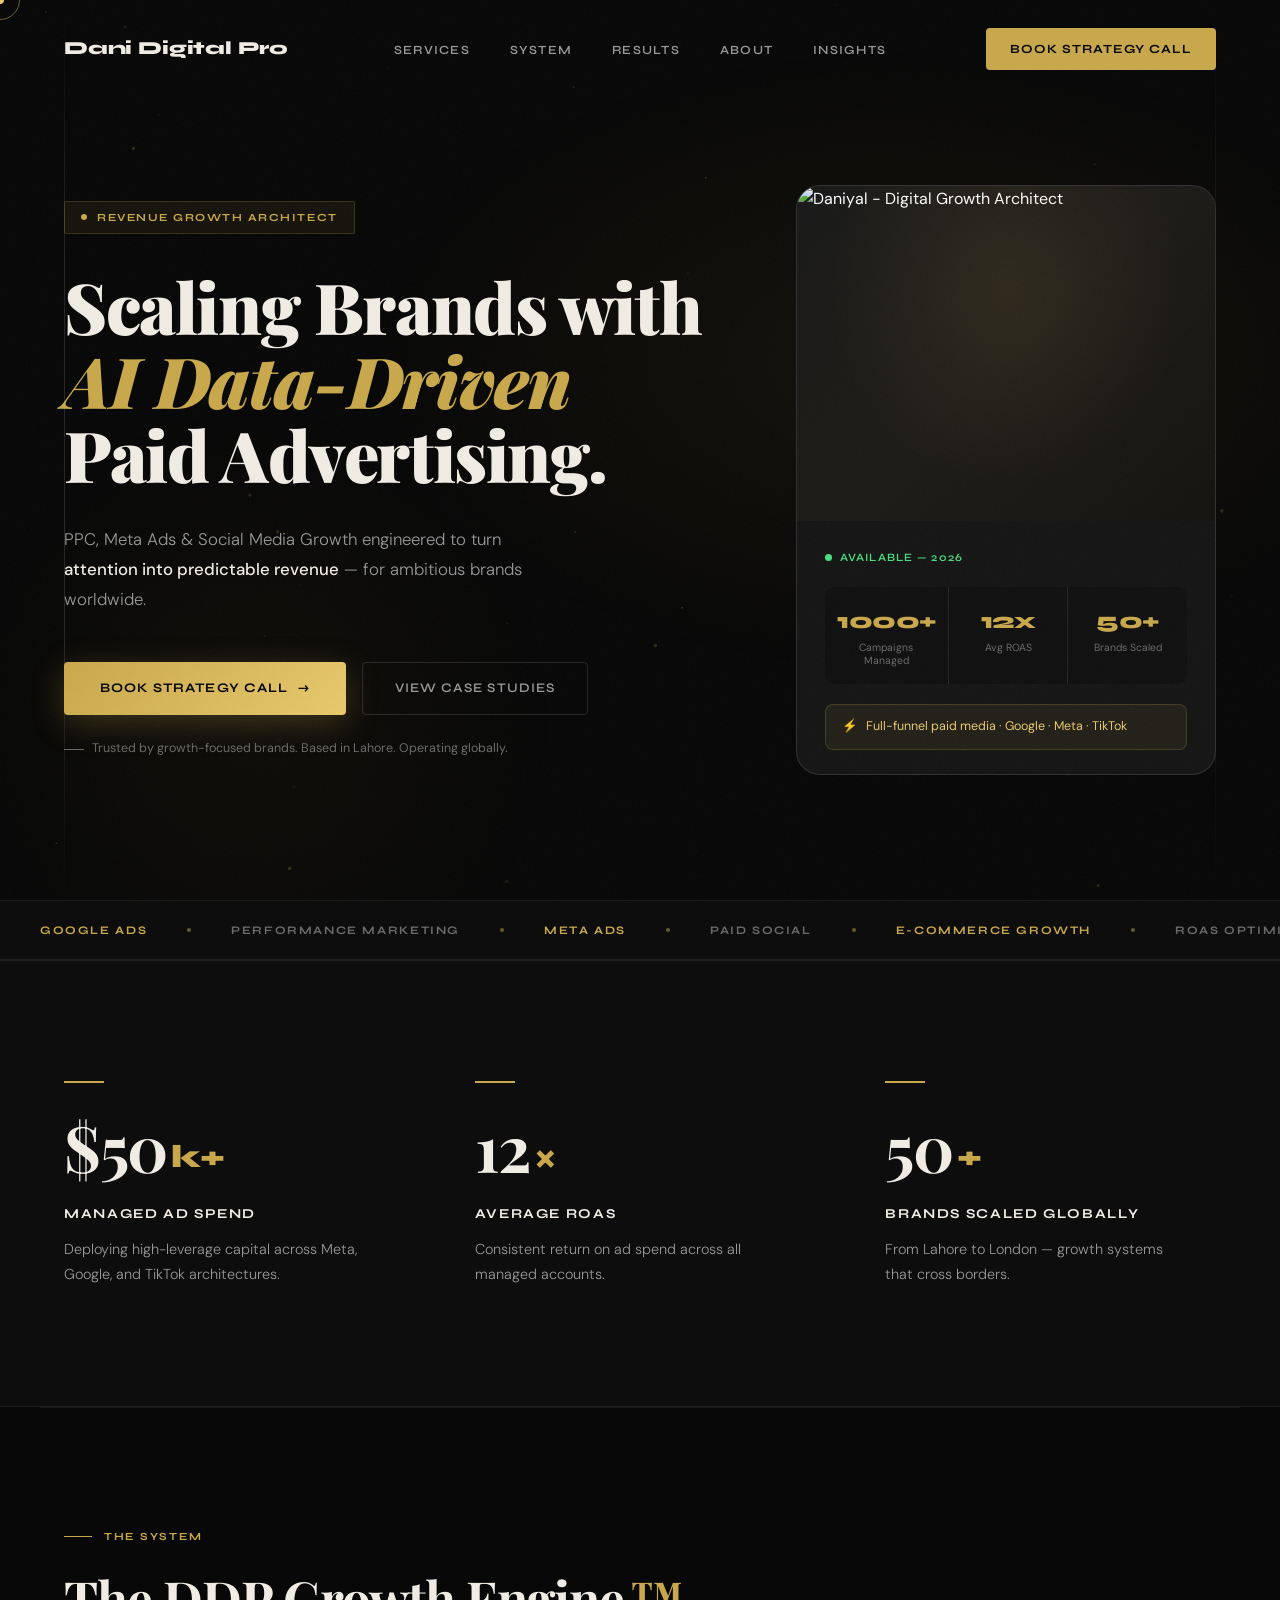
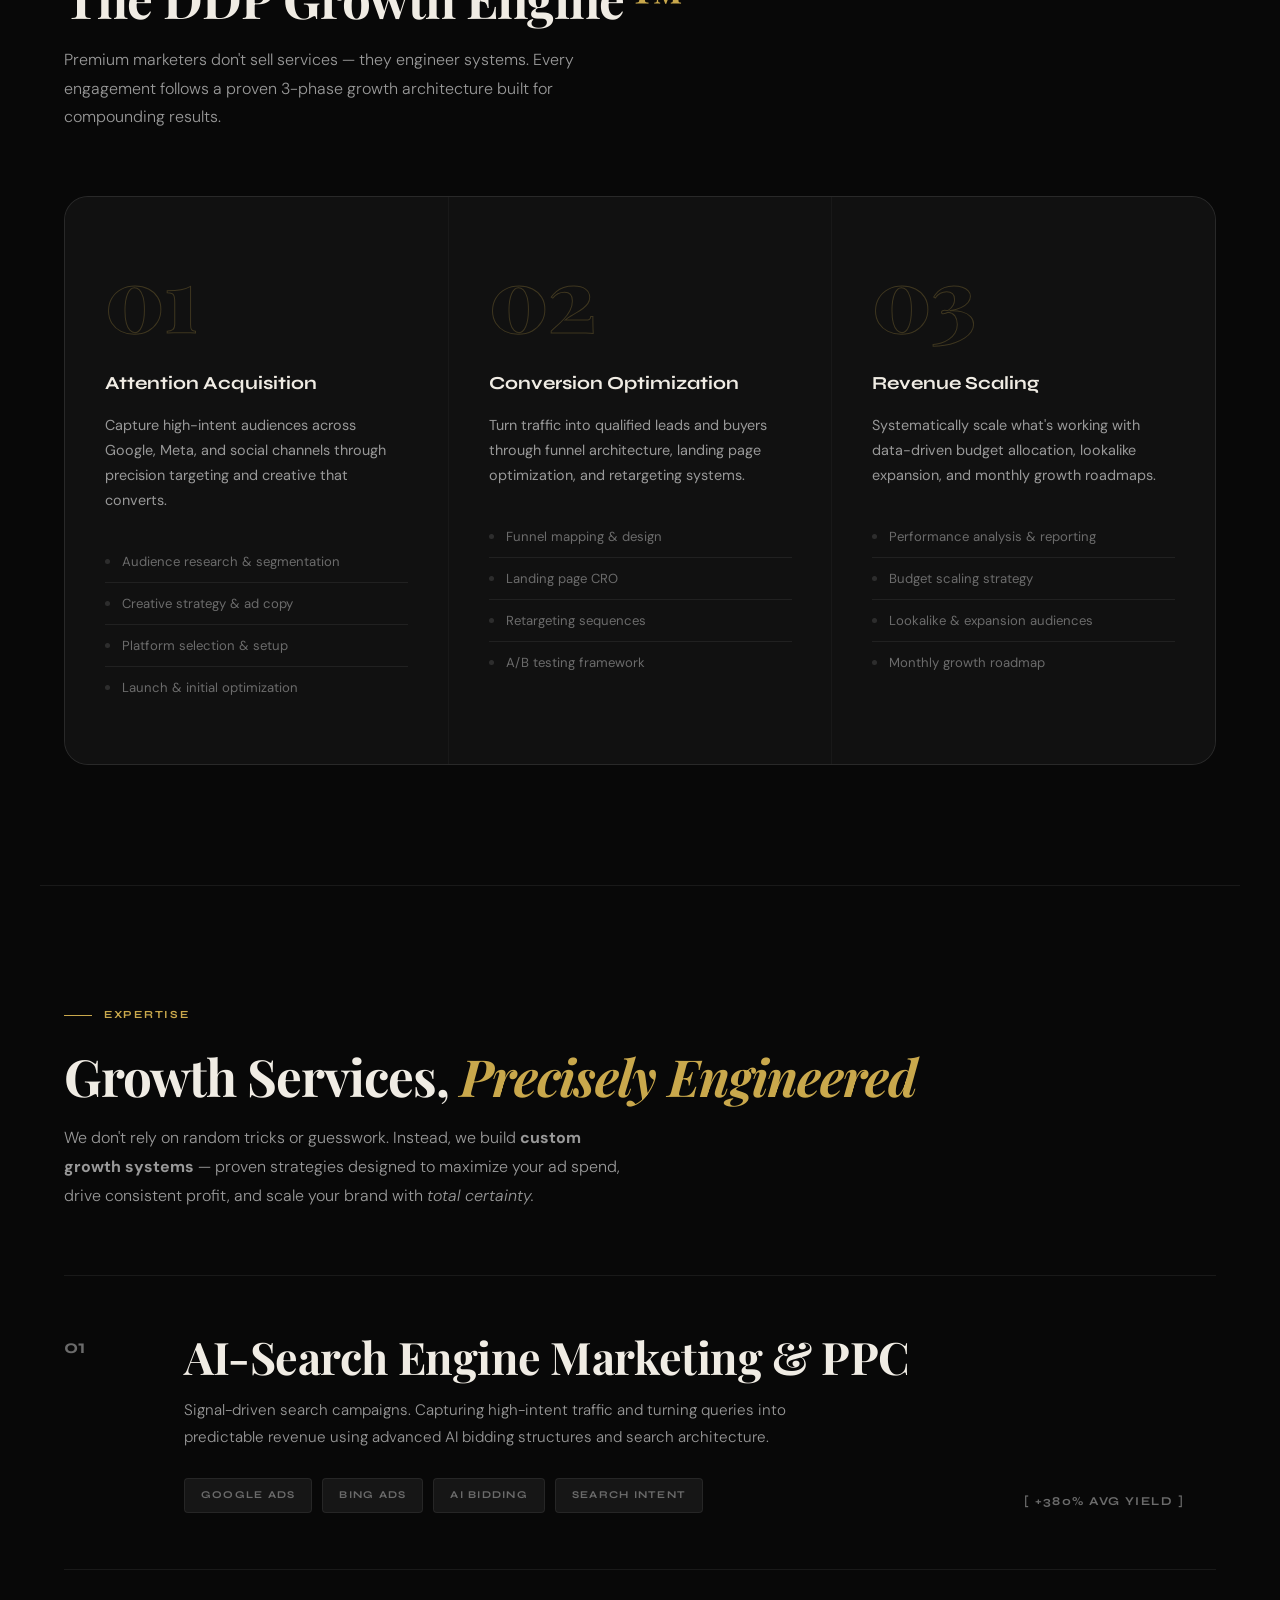
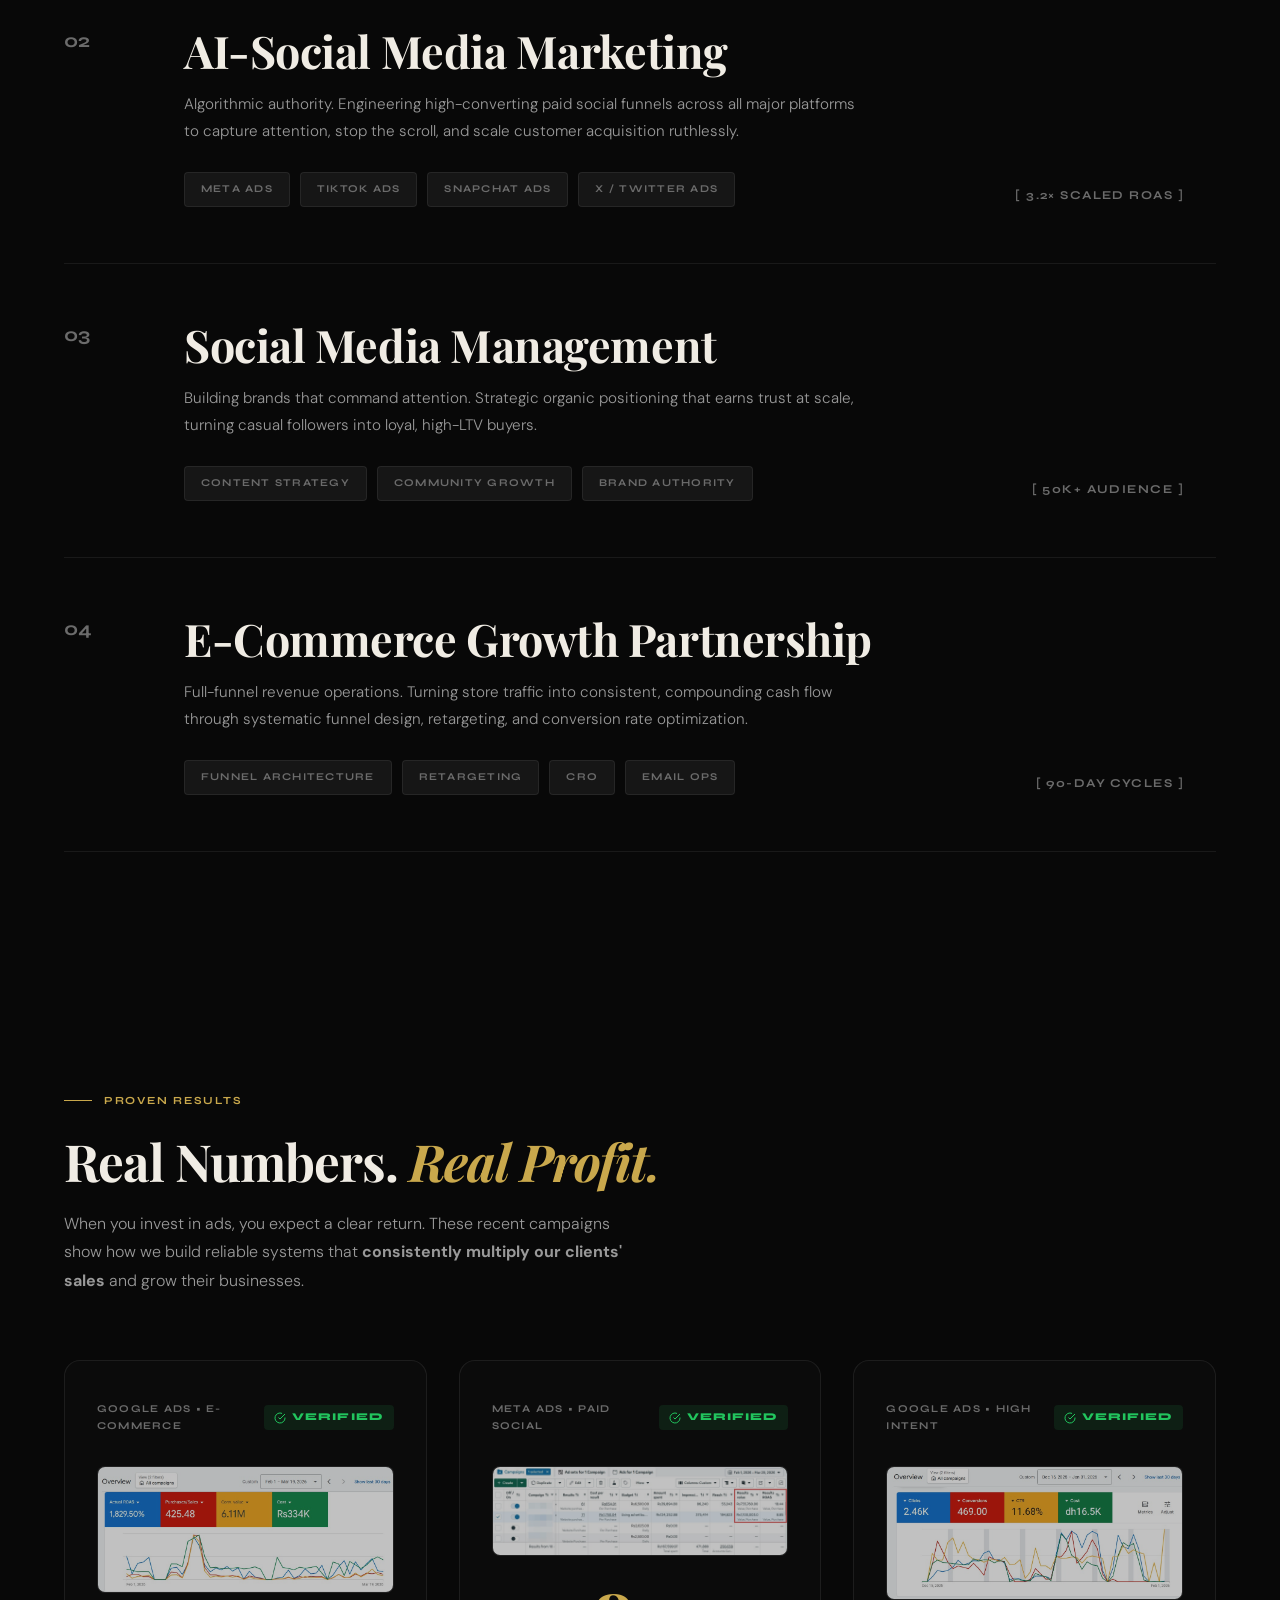
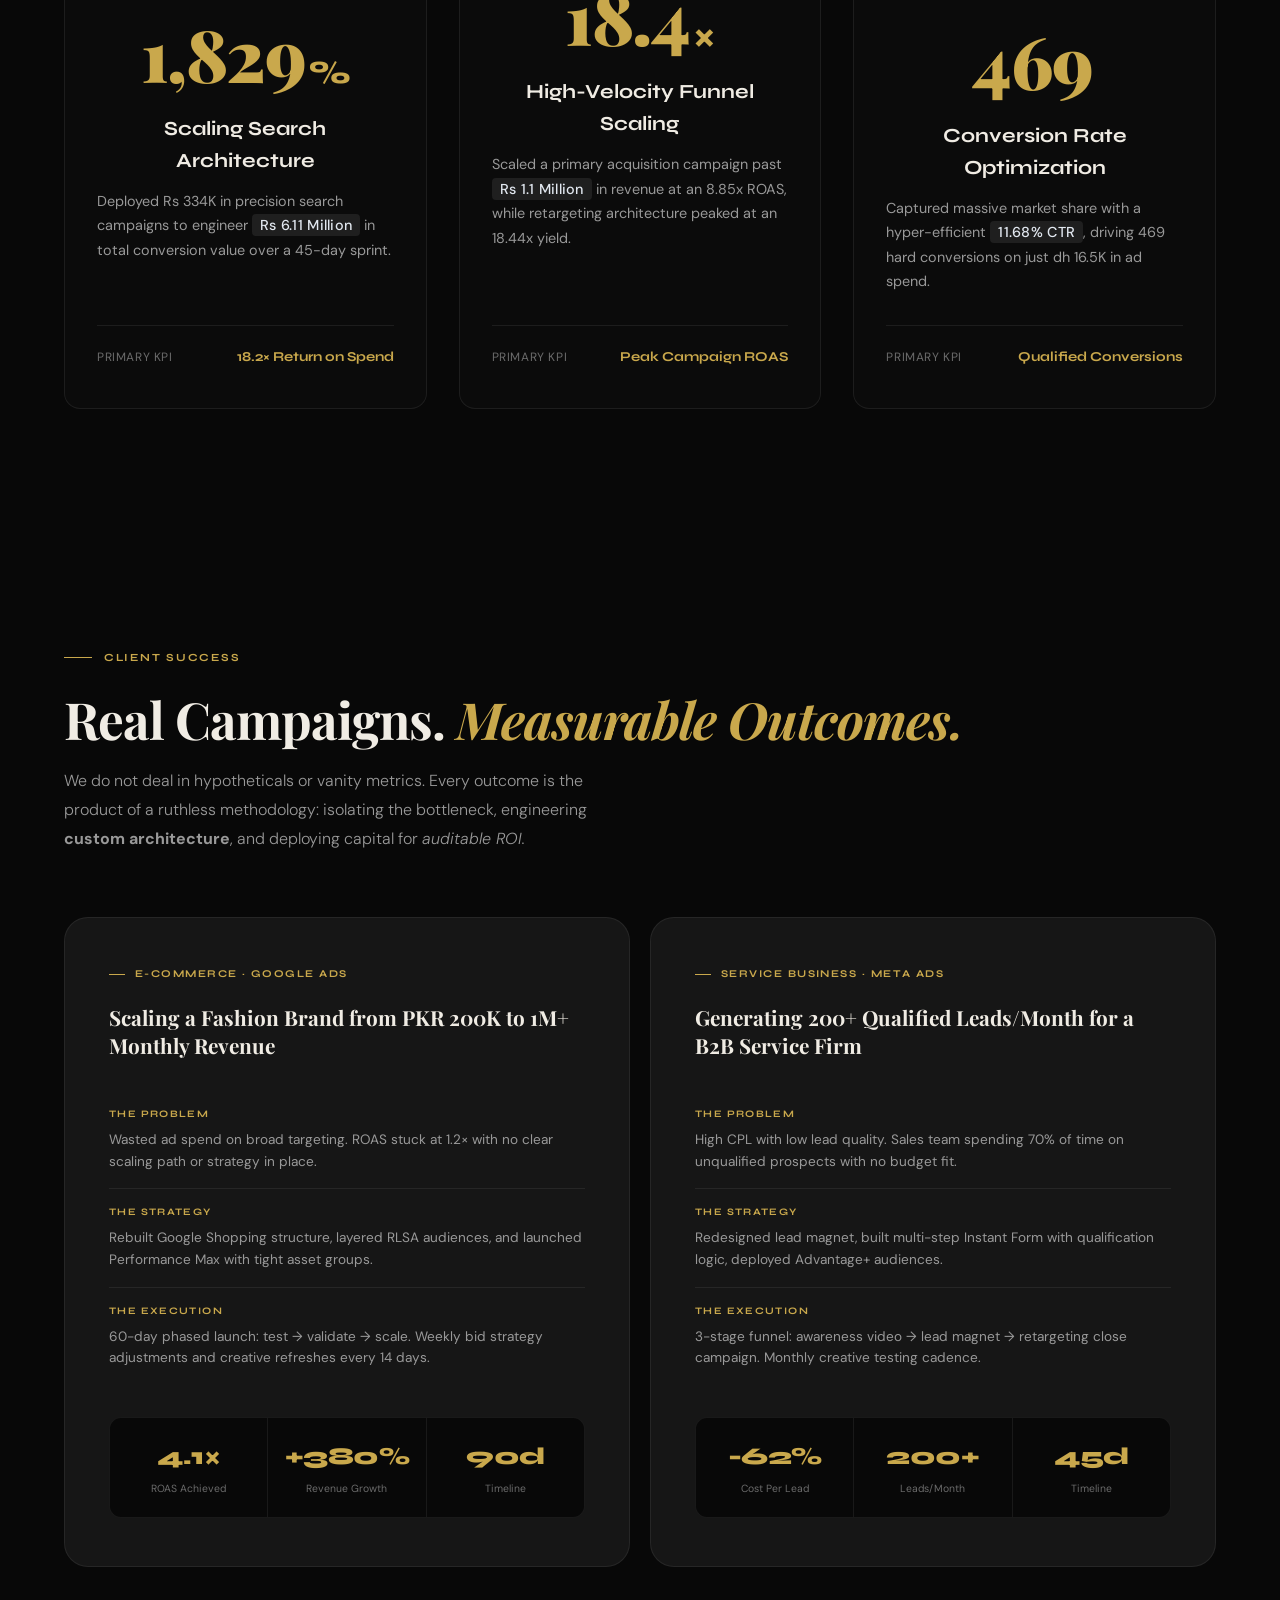
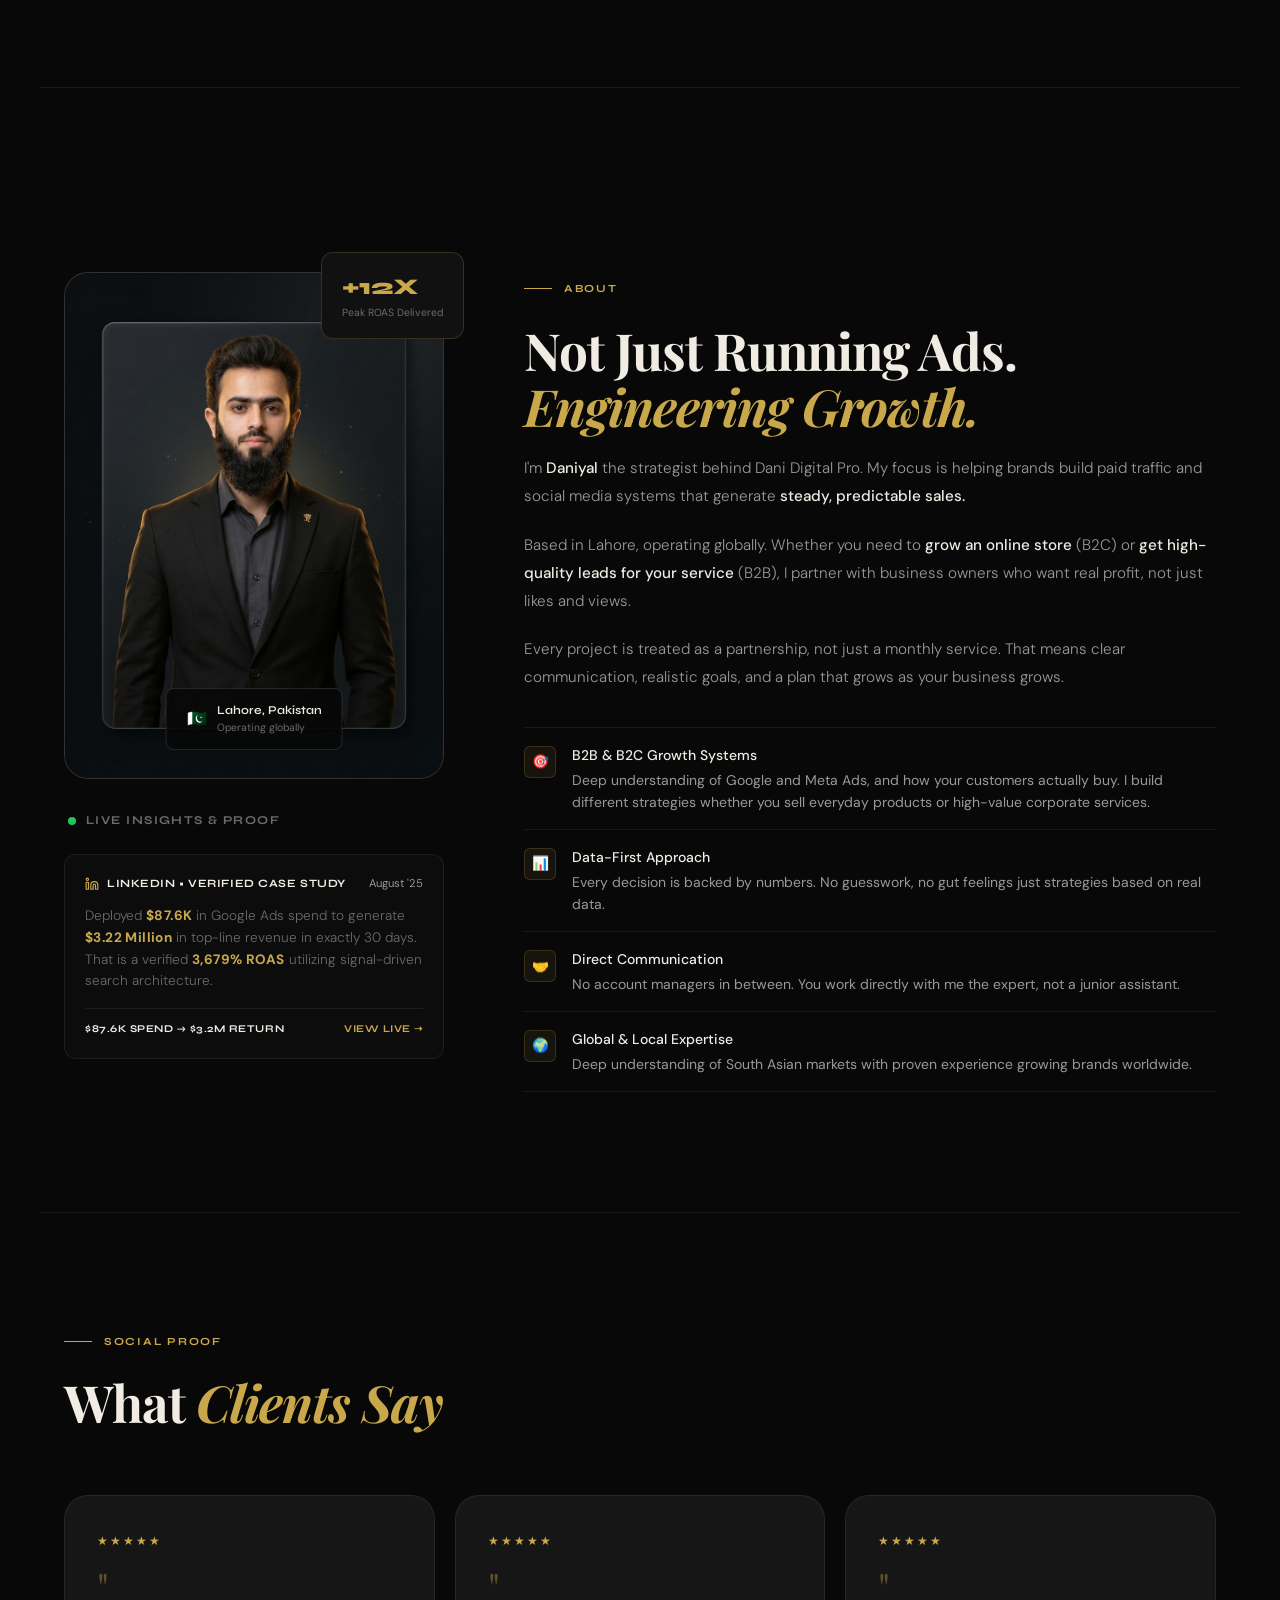
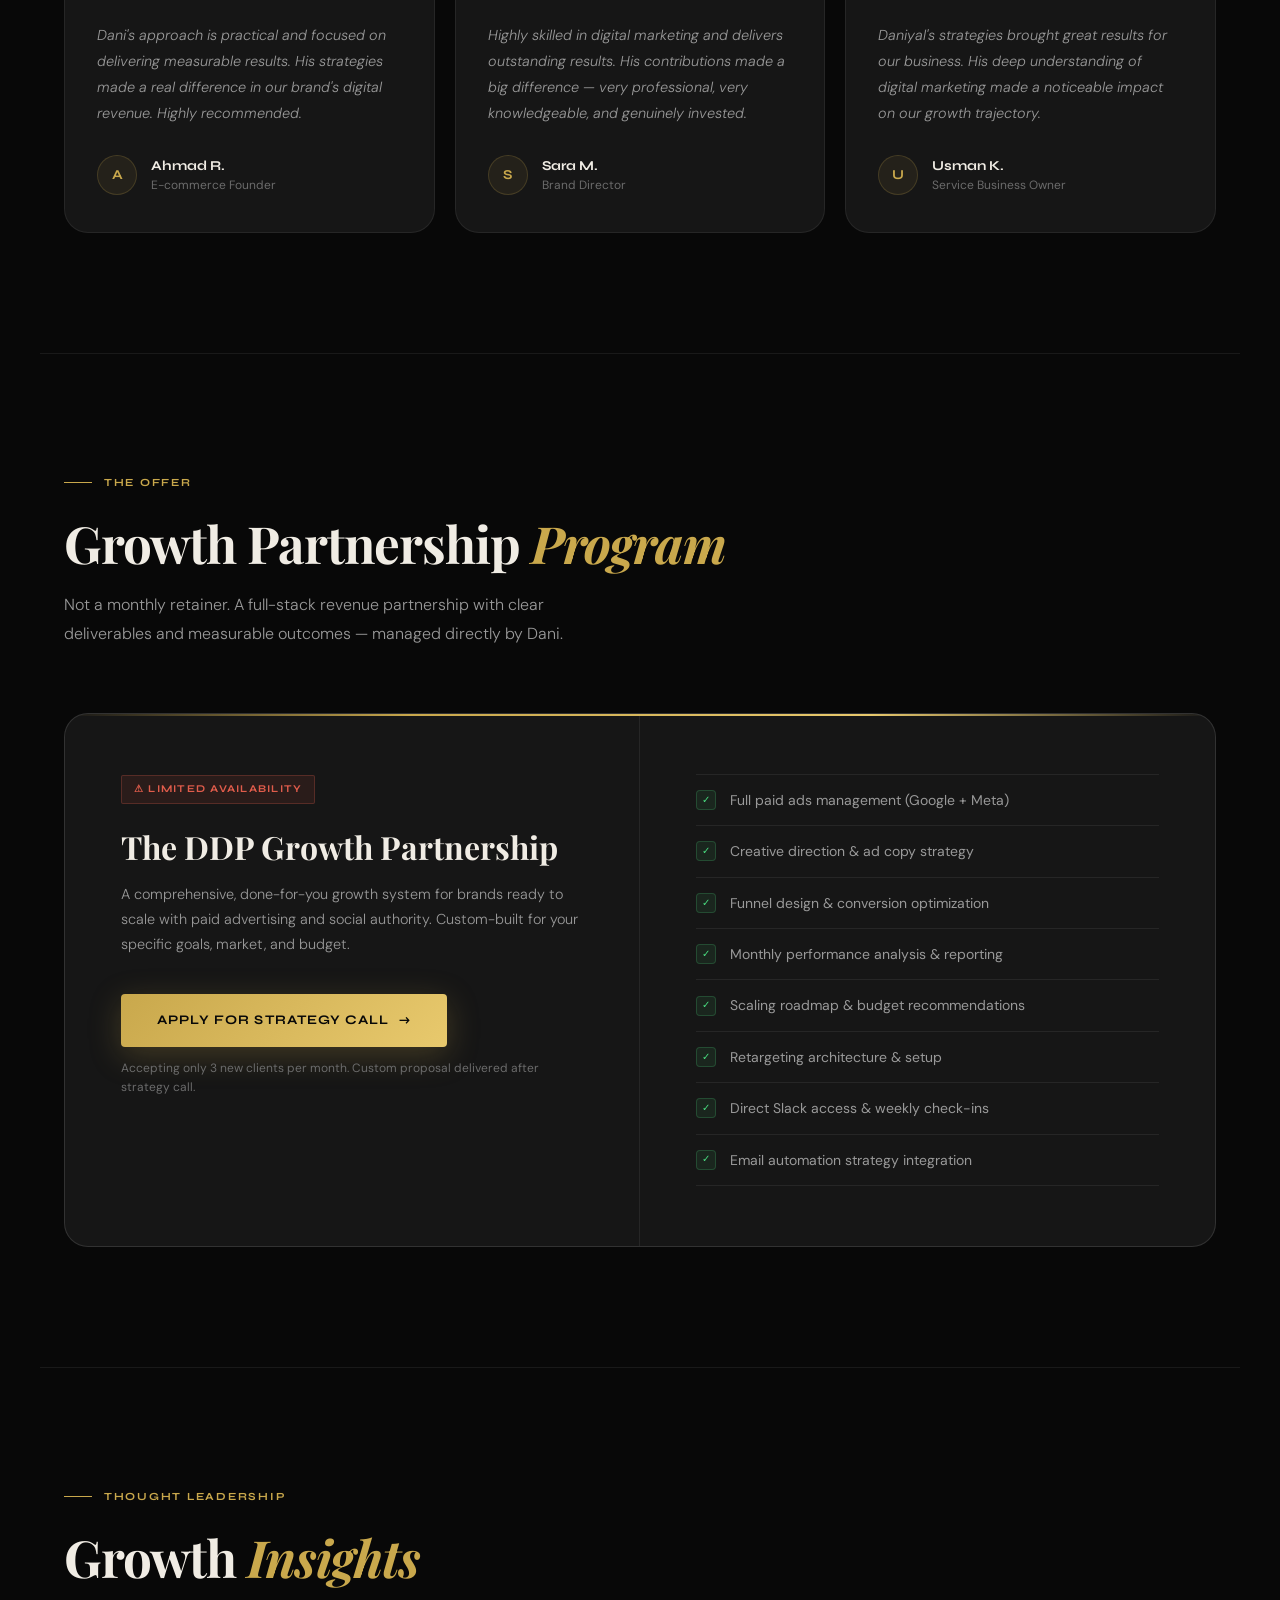
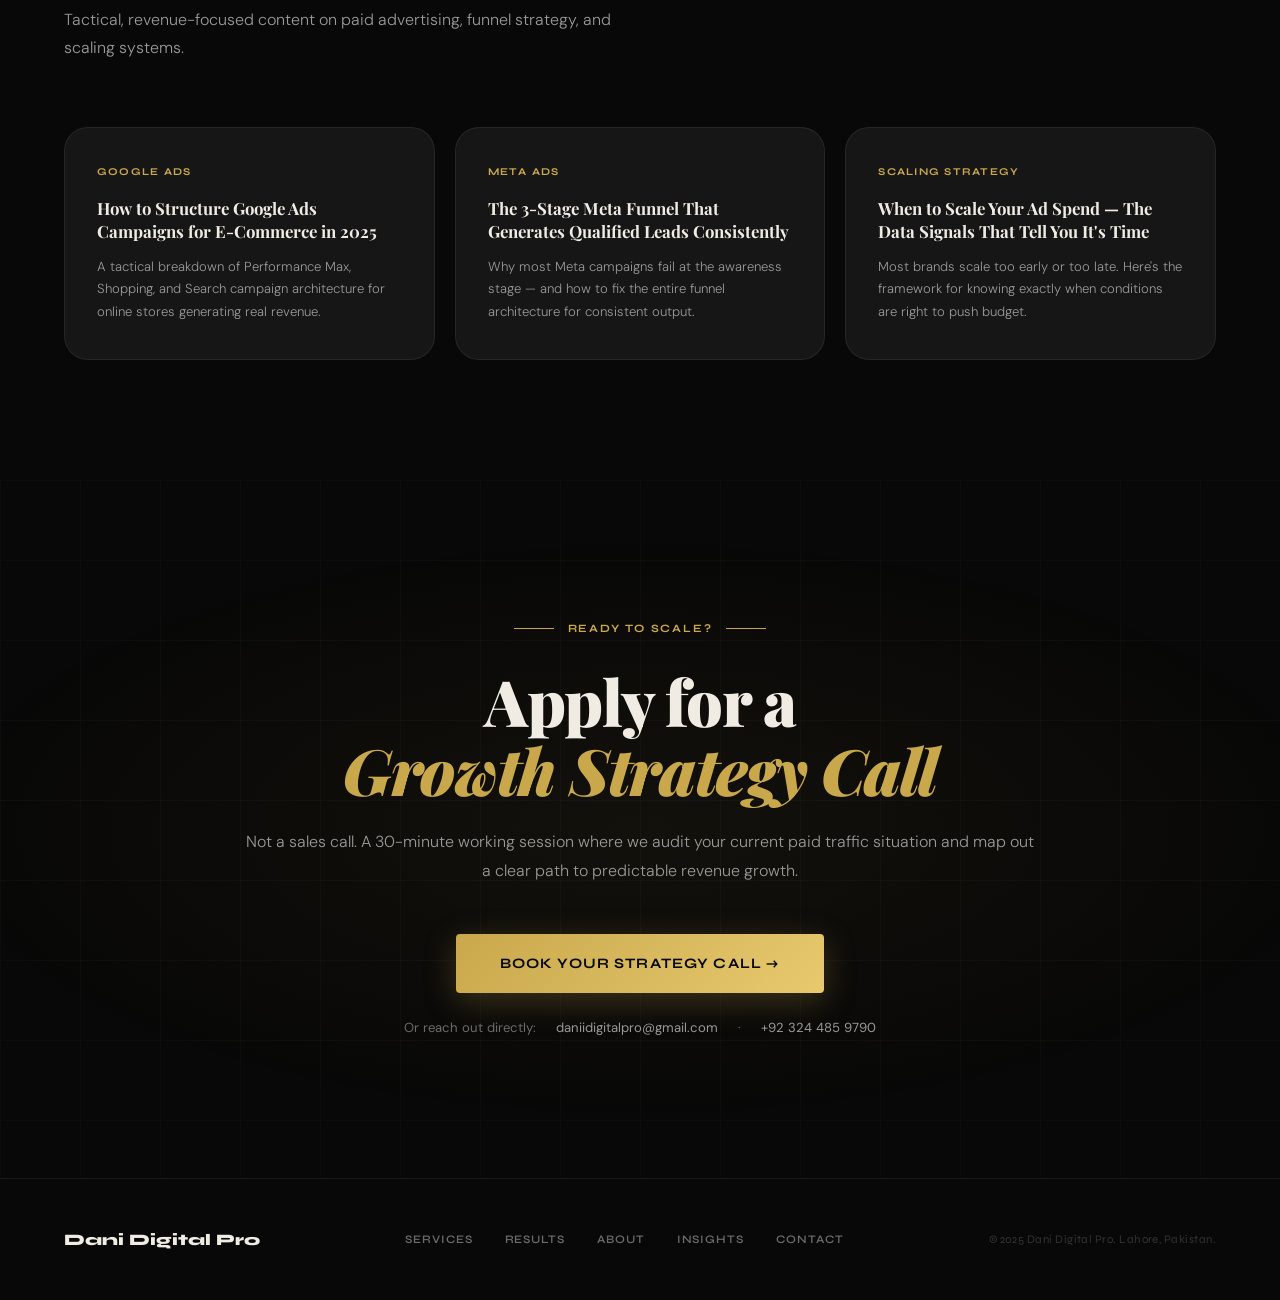
==== index.html @ 81d3af2d "Base structured Landing Page" ====
<!DOCTYPE html>
<html lang="en">
<head>
<meta charset="UTF-8" />
<meta name="viewport" content="width=device-width, initial-scale=1.0" />
<title>Dani Digital Pro — Revenue Growth Architect</title>
<meta name="description" content="PPC & Paid Ads Growth Expert. Scaling brands with data-driven paid advertising & growth systems." />
<link rel="preconnect" href="https://fonts.googleapis.com">
<link rel="preconnect" href="https://fonts.gstatic.com" crossorigin>
<link href="https://fonts.googleapis.com/css2?family=Space+Grotesk:wght@700&display=swap" rel="stylesheet">
<link href="https://fonts.googleapis.com/css2?family=Playfair+Display:ital,wght@0,700;0,900;1,700&family=Syne:wght@400;600;700;800&family=DM+Sans:ital,wght@0,300;0,400;0,500;1,300&display=swap" rel="stylesheet">
<link rel="stylesheet" href="css/style.css">
</head>
<body>

<!-- Cursor -->
<div class="cursor-dot" id="cursorDot"></div>
<div class="cursor-ring" id="cursorRing"></div>

<!-- Particles Canvas -->
<canvas id="particles"></canvas>

<!-- ============================================================
     NAV
============================================================ -->
<nav id="navbar">
  <a href="#" class="nav-logo">Dani Digital Pro</a>
  <ul class="nav-links">
    <li><a href="#services">Services</a></li>
    <li><a href="#framework">System</a></li>
    <li><a href="#results">Results</a></li>
    <li><a href="#about">About</a></li>
    <li><a href="#insights">Insights</a></li>
  </ul>
  <a href="#apply" class="nav-cta"><span>Book Strategy Call</span></a>
</nav>

<!-- ============================================================
     HERO
============================================================ -->
<div id="hero">
  <div class="hero-gradient"></div>
  <div class="hero-line-left"></div>
  <div class="hero-line-right"></div>
  <div class="hero-inner">
    <div>
      <div class="hero-tag">
        <div class="hero-tag-dot"></div>
        <div class="hero-tag-text">Revenue Growth Architect</div>
      </div>
      <h1 class="hero-h1">
        Scaling Brands with<br>
        <em>AI Data-Driven</em>
        Paid Advertising.
      </h1>
      <p class="hero-sub">PPC, Meta Ads & Social Media Growth engineered to turn <strong>attention into predictable revenue</strong> — for ambitious brands worldwide.</p>
      <div class="hero-actions">
        <a href="#apply" class="btn-gold">Book Strategy Call <span>→</span></a>
        <a href="#results" class="btn-outline">View Case Studies</a>
      </div>
      <p class="hero-microcopy">Trusted by growth-focused brands. Based in Lahore. Operating globally.</p>
    </div>
    <div class="hero-card">
      <div class="hero-card-photo">
        <img src="images/hero.png" alt="Daniyal - Digital Growth Architect" class="real-hero-img">
      </div>
      <div class="hero-card-body">
        <div class="hero-card-status">
          <div class="status-dot"></div>
          <div class="status-text">Available — 2026</div>
        </div>
        <div class="hero-card-stats">
          <div class="hero-stat">
            <div class="hero-stat-num">1000+</div>
            <div class="hero-stat-lbl">Campaigns Managed</div>
          </div>
          <div class="hero-stat">
            <div class="hero-stat-num">12x</div>
            <div class="hero-stat-lbl">Avg ROAS</div>
          </div>
          <div class="hero-stat">
            <div class="hero-stat-num">50+</div>
            <div class="hero-stat-lbl">Brands Scaled</div>
          </div>
        </div>
        <div class="hero-card-tag">Full-funnel paid media · Google · Meta · TikTok</div>
      </div>
    </div>
  </div>
</div>

<!-- MARQUEE -->
<div class="marquee-wrap">
  <div class="marquee-track" id="marquee">
    <div class="marquee-item"><span>Google Ads</span> <div class="marquee-sep"></div> Performance Marketing <div class="marquee-sep"></div> <span>Meta Ads</span> <div class="marquee-sep"></div> Paid Social <div class="marquee-sep"></div> <span>E-Commerce Growth</span> <div class="marquee-sep"></div> ROAS Optimization <div class="marquee-sep"></div> <span>Lead Generation</span> <div class="marquee-sep"></div> Funnel Architecture <div class="marquee-sep"></div> <span>Revenue Scaling</span> <div class="marquee-sep"></div> CRO Systems <div class="marquee-sep"></div></div>
    <div class="marquee-item"><span>Google Ads</span> <div class="marquee-sep"></div> Performance Marketing <div class="marquee-sep"></div> <span>Meta Ads</span> <div class="marquee-sep"></div> Paid Social <div class="marquee-sep"></div> <span>E-Commerce Growth</span> <div class="marquee-sep"></div> ROAS Optimization <div class="marquee-sep"></div> <span>Lead Generation</span> <div class="marquee-sep"></div> Funnel Architecture <div class="marquee-sep"></div> <span>Revenue Scaling</span> <div class="marquee-sep"></div> CRO Systems <div class="marquee-sep"></div></div>
  </div>
</div>

<!-- METRICS BAND -->
<div class="metrics-band">
  <div class="metrics-band-inner">
    <div class="metrics-row">
      
      <div class="metric-item reveal">
        <div class="metric-line"></div>
        <div class="metric-num" data-count="50" data-prefix="$">0<span class="base-suffix">k+</span></div>
        <div class="metric-label">Managed Ad Spend</div>
        <div class="metric-desc">Deploying high-leverage capital across Meta, Google, and TikTok architectures.</div>
      </div>
      
      <div class="metric-item reveal reveal-delay-2">
        <div class="metric-line"></div>
        <div class="metric-num" data-count="12">0<span class="base-suffix">×</span></div>
        <div class="metric-label">Average ROAS</div>
        <div class="metric-desc">Consistent return on ad spend across all managed accounts.</div>
      </div>
      
      <div class="metric-item reveal reveal-delay-3">
        <div class="metric-line"></div>
        <div class="metric-num" data-count="50">0<span class="base-suffix">+</span></div>
        <div class="metric-label">Brands Scaled Globally</div>
        <div class="metric-desc">From Lahore to London — growth systems that cross borders.</div>
      </div>

    </div>
    </div>
  </div>
</div>

<div class="divider-line"></div>

<!-- ============================================================
     FRAMEWORK
============================================================ -->
<section class="section" id="framework">
  <div class="section-inner">
    <div class="label reveal">The System</div>
    <h2 class="section-h2 reveal reveal-delay-1">The DDP Growth Engine<em>™</em></h2>
    <p class="section-p reveal reveal-delay-2">Premium marketers don't sell services — they engineer systems. Every engagement follows a proven 3-phase growth architecture built for compounding results.</p>
    <div class="framework-grid">
      <div class="fw-card reveal">
        <div class="fw-num">01</div>
        <div class="fw-title">Attention Acquisition</div>
        <p class="fw-desc">Capture high-intent audiences across Google, Meta, and social channels through precision targeting and creative that converts.</p>
        <ul class="fw-list">
          <li>Audience research & segmentation</li>
          <li>Creative strategy & ad copy</li>
          <li>Platform selection & setup</li>
          <li>Launch & initial optimization</li>
        </ul>
      </div>
      <div class="fw-card reveal reveal-delay-2">
        <div class="fw-num">02</div>
        <div class="fw-title">Conversion Optimization</div>
        <p class="fw-desc">Turn traffic into qualified leads and buyers through funnel architecture, landing page optimization, and retargeting systems.</p>
        <ul class="fw-list">
          <li>Funnel mapping & design</li>
          <li>Landing page CRO</li>
          <li>Retargeting sequences</li>
          <li>A/B testing framework</li>
        </ul>
      </div>
      <div class="fw-card reveal reveal-delay-3">
        <div class="fw-num">03</div>
        <div class="fw-title">Revenue Scaling</div>
        <p class="fw-desc">Systematically scale what's working with data-driven budget allocation, lookalike expansion, and monthly growth roadmaps.</p>
        <ul class="fw-list">
          <li>Performance analysis & reporting</li>
          <li>Budget scaling strategy</li>
          <li>Lookalike & expansion audiences</li>
          <li>Monthly growth roadmap</li>
        </ul>
      </div>
    </div>
  </div>
</section>

<div class="divider-line"></div>

<!-- ============================================================
     SERVICES
============================================================ -->
<section class="section" id="services">
  <div class="section-inner">
    <div class="label reveal">Expertise</div>
    <h2 class="section-h2 reveal reveal-delay-1">Growth Services, <em>Precisely Engineered</em></h2>
    <p class="section-p reveal reveal-delay-2">
      We don't rely on random tricks or guesswork. Instead, we build <strong>custom growth systems</strong> — proven strategies designed to maximize your ad spend, drive consistent profit, and scale your brand with <em>total certainty.</em>
    </p>

    <div class="services-list mt-64">
      
      <div class="svc-row reveal">
        <div class="svc-row-num">01</div>
        <div class="svc-row-content">
          <h3 class="svc-row-title">AI-Search Engine Marketing & PPC</h3>
          <p class="svc-row-desc">Signal-driven search campaigns. Capturing high-intent traffic and turning queries into predictable revenue using advanced AI bidding structures and search architecture.</p>
          <div class="svc-row-tags">
            <span>Google Ads</span>
            <span>Bing Ads</span>
            <span>AI Bidding</span>
            <span>Search Intent</span>
          </div>
        </div>
        <div class="svc-row-stat">[ +380% Avg Yield ]</div>
      </div>

      <div class="svc-row reveal reveal-delay-1">
        <div class="svc-row-num">02</div>
        <div class="svc-row-content">
          <h3 class="svc-row-title">AI-Social Media Marketing</h3>
          <p class="svc-row-desc">Algorithmic authority. Engineering high-converting paid social funnels across all major platforms to capture attention, stop the scroll, and scale customer acquisition ruthlessly.</p>
          <div class="svc-row-tags">
            <span>Meta Ads</span>
            <span>TikTok Ads</span>
            <span>Snapchat Ads</span>
            <span>X / Twitter Ads</span>
          </div>
        </div>
        <div class="svc-row-stat">[ 3.2× Scaled ROAS ]</div>
      </div>

      <div class="svc-row reveal reveal-delay-2">
        <div class="svc-row-num">03</div>
        <div class="svc-row-content">
          <h3 class="svc-row-title">Social Media Management</h3>
          <p class="svc-row-desc">Building brands that command attention. Strategic organic positioning that earns trust at scale, turning casual followers into loyal, high-LTV buyers.</p>
          <div class="svc-row-tags">
            <span>Content Strategy</span>
            <span>Community Growth</span>
            <span>Brand Authority</span>
          </div>
        </div>
        <div class="svc-row-stat">[ 50k+ Audience ]</div>
      </div>

      <div class="svc-row reveal reveal-delay-3">
        <div class="svc-row-num">04</div>
        <div class="svc-row-content">
          <h3 class="svc-row-title">E-Commerce Growth Partnership</h3>
          <p class="svc-row-desc">Full-funnel revenue operations. Turning store traffic into consistent, compounding cash flow through systematic funnel design, retargeting, and conversion rate optimization.</p>
          <div class="svc-row-tags">
            <span>Funnel Architecture</span>
            <span>Retargeting</span>
            <span>CRO</span>
            <span>Email Ops</span>
          </div>
        </div>
        <div class="svc-row-stat">[ 90-Day Cycles ]</div>
      </div>

    </div>
  </div>
</section>

<!-- ============================================================
     Results
============================================================ -->


<section class="section" id="results">
  <div class="section-inner">
    
    <div class="label reveal">Proven Results</div>
    <h2 class="section-h2 reveal reveal-delay-1">Real Numbers. <em>Real Profit.</em></h2>
    
    <p class="section-p reveal reveal-delay-2">
      When you invest in ads, you expect a clear return. These recent campaigns show how we build reliable systems that <strong>consistently multiply our clients' sales</strong> and grow their businesses.
    </p>

    <div class="results-grid mt-64">
        
      <div class="result-card reveal">
        <div class="result-card-top">
          <span class="result-tag">Google Ads • E-Commerce</span>
          <span class="verified-badge">
            <svg viewBox="0 0 24 24" fill="none" stroke="currentColor" stroke-width="2"><path d="M22 11.08V12a10 10 0 1 1-5.93-9.14"></path><polyline points="22 4 12 14.01 9 11.01"></polyline></svg>
            Verified
          </span>
        </div>

        <div class="result-image">
          <img src="images/roas-1829.jpeg" alt="Google Ads Dashboard - 1829% ROAS">
        </div>
        <div class="result-metric">1,829<span>%</span></div>
        <h3 class="result-title">Scaling Search Architecture</h3>
        <p class="result-desc">Deployed Rs 334K in precision search campaigns to engineer <strong>Rs 6.11 Million</strong> in total conversion value over a 45-day sprint.</p>
        <div class="result-footer">
          <span class="result-stat-label">Primary KPI</span>
          <span class="result-stat-value">18.2× Return on Spend</span>
        </div>
      </div>

      <div class="result-card reveal reveal-delay-1">
        <div class="result-card-top">
          <span class="result-tag">Meta Ads • Paid Social</span>
          <span class="verified-badge">
            <svg viewBox="0 0 24 24" fill="none" stroke="currentColor" stroke-width="2"><path d="M22 11.08V12a10 10 0 1 1-5.93-9.14"></path><polyline points="22 4 12 14.01 9 11.01"></polyline></svg>
            Verified
          </span>
        </div>

        <div class="result-image">
          <img src="images/meta-roas-18.jpeg" alt="Meta Ads Dashboard - 18.4x ROAS">
        </div>
        <div class="result-metric">18.4<span>×</span></div>
        <h3 class="result-title">High-Velocity Funnel Scaling</h3>
        <p class="result-desc">Scaled a primary acquisition campaign past <strong>Rs 1.1 Million</strong> in revenue at an 8.85x ROAS, while retargeting architecture peaked at an 18.44x yield.</p>
        <div class="result-footer">
          <span class="result-stat-label">Primary KPI</span>
          <span class="result-stat-value">Peak Campaign ROAS</span>
        </div>
      </div>

      <div class="result-card reveal reveal-delay-2">
        <div class="result-card-top">
          <span class="result-tag">Google Ads • High Intent</span>
          <span class="verified-badge">
            <svg viewBox="0 0 24 24" fill="none" stroke="currentColor" stroke-width="2"><path d="M22 11.08V12a10 10 0 1 1-5.93-9.14"></path><polyline points="22 4 12 14.01 9 11.01"></polyline></svg>
            Verified
          </span>
        </div>

        <div class="result-image">
          <img src="images/google-ctr-11.jpeg" alt="Google Ads Dashboard - 11.68% CTR">
        </div>
        <div class="result-metric">469<span></span></div>
        <h3 class="result-title">Conversion Rate Optimization</h3>
        <p class="result-desc">Captured massive market share with a hyper-efficient <strong>11.68% CTR</strong>, driving 469 hard conversions on just dh 16.5K in ad spend.</p>
        <div class="result-footer">
          <span class="result-stat-label">Primary KPI</span>
          <span class="result-stat-value">Qualified Conversions</span>
        </div>
      </div>

    </div>
  </div>
</section>


<!-- ============================================================
     CASE STUDIES
============================================================ -->
<section class="section" id="results">
  <div class="section-inner">
    <div class="label reveal">Client Success</div>
    <h2 class="section-h2 reveal reveal-delay-1">Real Campaigns. <em>Measurable Outcomes.</em></h2>
    <p class="section-p reveal reveal-delay-2">
      We do not deal in hypotheticals or vanity metrics. Every outcome is the product of a ruthless methodology: isolating the bottleneck, engineering <strong>custom architecture</strong>, and deploying capital for <em>auditable ROI.</em>
    </p>
    <div class="cases-grid">
      <div class="case-card reveal">
        <div class="case-industry">E-Commerce · Google Ads</div>
        <div class="case-title">Scaling a Fashion Brand from PKR 200K to 1M+ Monthly Revenue</div>
        <ul class="case-steps">
          <li class="case-step">
            <div class="cs-label">The Problem</div>
            <div class="cs-text">Wasted ad spend on broad targeting. ROAS stuck at 1.2× with no clear scaling path or strategy in place.</div>
          </li>
          <li class="case-step">
            <div class="cs-label">The Strategy</div>
            <div class="cs-text">Rebuilt Google Shopping structure, layered RLSA audiences, and launched Performance Max with tight asset groups.</div>
          </li>
          <li class="case-step">
            <div class="cs-label">The Execution</div>
            <div class="cs-text">60-day phased launch: test → validate → scale. Weekly bid strategy adjustments and creative refreshes every 14 days.</div>
          </li>
        </ul>
        <div class="case-results">
          <div class="cr-stat">
            <div class="cr-num">4.1×</div>
            <div class="cr-lbl">ROAS Achieved</div>
          </div>
          <div class="cr-stat">
            <div class="cr-num">+380%</div>
            <div class="cr-lbl">Revenue Growth</div>
          </div>
          <div class="cr-stat">
            <div class="cr-num">90d</div>
            <div class="cr-lbl">Timeline</div>
          </div>
        </div>
      </div>
      <div class="case-card reveal reveal-delay-2">
        <div class="case-industry">Service Business · Meta Ads</div>
        <div class="case-title">Generating 200+ Qualified Leads/Month for a B2B Service Firm</div>
        <ul class="case-steps">
          <li class="case-step">
            <div class="cs-label">The Problem</div>
            <div class="cs-text">High CPL with low lead quality. Sales team spending 70% of time on unqualified prospects with no budget fit.</div>
          </li>
          <li class="case-step">
            <div class="cs-label">The Strategy</div>
            <div class="cs-text">Redesigned lead magnet, built multi-step Instant Form with qualification logic, deployed Advantage+ audiences.</div>
          </li>
          <li class="case-step">
            <div class="cs-label">The Execution</div>
            <div class="cs-text">3-stage funnel: awareness video → lead magnet → retargeting close campaign. Monthly creative testing cadence.</div>
          </li>
        </ul>
        <div class="case-results">
          <div class="cr-stat">
            <div class="cr-num">-62%</div>
            <div class="cr-lbl">Cost Per Lead</div>
          </div>
          <div class="cr-stat">
            <div class="cr-num">200+</div>
            <div class="cr-lbl">Leads/Month</div>
          </div>
          <div class="cr-stat">
            <div class="cr-num">45d</div>
            <div class="cr-lbl">Timeline</div>
          </div>
        </div>
      </div>
    </div>
  </div>
</section>

<div class="divider-line"></div>

<!-- ============================================================
     ABOUT
============================================================ -->
<section class="section" id="about">
  <div class="section-inner">
    <div class="about-grid">
      <div class="about-visual">
        <div class="about-photo">
          <img src="images/about-photo.png" alt="Daniyal - Digital Pro" class="real-about-img">
          
          <div class="about-geo">
            <div class="geo-flag">🇵🇰</div>
            <div>
              <div class="geo-text-main">Lahore, Pakistan</div>
              <div class="geo-text-sub">Operating globally</div>
            </div>
          </div>
        </div>
        <div class="authority-stream reveal reveal-delay-2">
          
          <div class="stream-header">
            <span class="pulse-dot"></span> Live Insights & Proof
          </div>

          <a href="https://www.linkedin.com/posts/danidigitalpro_ecommercemarketing-googleads-roas-activity-7371257485539594240-pICY?utm_source=share&utm_medium=member_desktop&rcm=ACoAAD4Z1nIBMoWugPsc8C9v4Cus8P62WRjquqE" target="_blank" rel="noopener noreferrer" class="stream-card">
            
            <div class="stream-card-top">
              <div class="stream-platform">
                <svg viewBox="0 0 24 24" fill="none" stroke="currentColor" stroke-width="2" stroke-linecap="round" stroke-linejoin="round"><path d="M16 8a6 6 0 0 1 6 6v7h-4v-7a2 2 0 0 0-2-2 2 2 0 0 0-2 2v7h-4v-7a6 6 0 0 1 6-6z"></path><rect x="2" y="9" width="4" height="12"></rect><circle cx="4" cy="4" r="2"></circle></svg>
                <span>LinkedIn • Verified Case Study</span>
              </div>
              <div class="stream-time">August '25</div>
            </div>
            
            <div class="stream-content">
              Deployed <strong>$87.6K</strong> in Google Ads spend to generate <strong>$3.22 Million</strong> in top-line revenue in exactly 30 days. That is a verified <strong>3,679% ROAS</strong> utilizing signal-driven search architecture.
            </div>
            
            <div class="stream-metrics">
              <span style="color: var(--off);"> $87.6K Spend → $3.2M Return </span>
              <span class="view-proof">View Live ➝</span>
            </div>
            
          </a>

        </div>
        <div class="about-floater">
          <div class="floater-num">+12X</div>
          <div class="floater-lbl">Peak ROAS Delivered</div>
        </div>
      </div>
      <div class="about-content">
        <div class="label reveal">About</div>
        <h2 class="section-h2 reveal reveal-delay-1">Not Just Running Ads. <em>Engineering Growth.</em></h2>
        
        <p class="about-p reveal reveal-delay-2">I'm <strong>Daniyal</strong> the strategist behind Dani Digital Pro. My focus is helping brands build paid traffic and social media systems that generate <strong>steady, predictable sales.</strong></p>
        
        <p class="about-p reveal reveal-delay-3">Based in Lahore, operating globally. Whether you need to <strong>grow an online store</strong> (B2C) or <strong>get high-quality leads for your service</strong> (B2B), I partner with business owners who want real profit, not just likes and views.</p>
        
        <p class="about-p reveal reveal-delay-4">Every project is treated as a partnership, not just a monthly service. That means clear communication, realistic goals, and a plan that grows as your business grows.</p>
        
        <ul class="about-list">
          <li class="reveal">
            <div class="about-li-icon">🎯</div>
            <div class="about-li-text"><strong>B2B & B2C Growth Systems</strong>Deep understanding of Google and Meta Ads, and how your customers actually buy. I build different strategies whether you sell everyday products or high-value corporate services.</div>
          </li>
          <li class="reveal reveal-delay-1">
            <div class="about-li-icon">📊</div>
            <div class="about-li-text"><strong>Data-First Approach</strong>Every decision is backed by numbers. No guesswork, no gut feelings just strategies based on real data.</div>
          </li>
          <li class="reveal reveal-delay-2">
            <div class="about-li-icon">🤝</div>
            <div class="about-li-text"><strong>Direct Communication</strong>No account managers in between. You work directly with me the expert, not a junior assistant.</div>
          </li>
          <li class="reveal reveal-delay-3">
            <div class="about-li-icon">🌍</div>
            <div class="about-li-text"><strong>Global & Local Expertise</strong>Deep understanding of South Asian markets with proven experience growing brands worldwide.</div>
          </li>
        </ul>
      </div>
    </div>
  </div>
</section>

<div class="divider-line"></div>

<!-- ============================================================
     TESTIMONIALS
============================================================ -->
<section class="section">
  <div class="section-inner">
    <div class="label reveal">Social Proof</div>
    <h2 class="section-h2 reveal reveal-delay-1">What <em>Clients Say</em></h2>
    <div class="testi-grid">
      <div class="testi-card reveal">
        <div class="stars">★★★★★</div>
        <div class="testi-quote">"</div>
        <p class="testi-text">Dani's approach is practical and focused on delivering measurable results. His strategies made a real difference in our brand's digital revenue. Highly recommended.</p>
        <div class="testi-author">
          <div class="testi-av">A</div>
          <div>
            <div class="testi-name">Ahmad R.</div>
            <div class="testi-role">E-commerce Founder</div>
          </div>
        </div>
      </div>
      <div class="testi-card reveal reveal-delay-2">
        <div class="stars">★★★★★</div>
        <div class="testi-quote">"</div>
        <p class="testi-text">Highly skilled in digital marketing and delivers outstanding results. His contributions made a big difference — very professional, very knowledgeable, and genuinely invested.</p>
        <div class="testi-author">
          <div class="testi-av">S</div>
          <div>
            <div class="testi-name">Sara M.</div>
            <div class="testi-role">Brand Director</div>
          </div>
        </div>
      </div>
      <div class="testi-card reveal reveal-delay-3">
        <div class="stars">★★★★★</div>
        <div class="testi-quote">"</div>
        <p class="testi-text">Daniyal's strategies brought great results for our business. His deep understanding of digital marketing made a noticeable impact on our growth trajectory.</p>
        <div class="testi-author">
          <div class="testi-av">U</div>
          <div>
            <div class="testi-name">Usman K.</div>
            <div class="testi-role">Service Business Owner</div>
          </div>
        </div>
      </div>
    </div>
  </div>
</section>

<div class="divider-line"></div>

<!-- ============================================================
     OFFER
============================================================ -->
<section class="section" id="offer">
  <div class="section-inner">
    <div class="label reveal">The Offer</div>
    <h2 class="section-h2 reveal reveal-delay-1">Growth Partnership <em>Program</em></h2>
    <p class="section-p reveal reveal-delay-2">Not a monthly retainer. A full-stack revenue partnership with clear deliverables and measurable outcomes — managed directly by Dani.</p>
    <div class="offer-wrap reveal reveal-delay-2">
      <div class="offer-inner">
        <div class="offer-left">
          <div class="offer-badge">⚠ Limited Availability</div>
          <div class="offer-h3">The DDP Growth Partnership</div>
          <p class="offer-p">A comprehensive, done-for-you growth system for brands ready to scale with paid advertising and social authority. Custom-built for your specific goals, market, and budget.</p>
          <a href="#apply" class="btn-gold" style="display:inline-flex;">Apply for Strategy Call <span>→</span></a>
          <p class="offer-note">Accepting only 3 new clients per month. Custom proposal delivered after strategy call.</p>
        </div>
        <div class="offer-right">
          <ul class="offer-list">
            <li><span class="check">✓</span>Full paid ads management (Google + Meta)</li>
            <li><span class="check">✓</span>Creative direction & ad copy strategy</li>
            <li><span class="check">✓</span>Funnel design & conversion optimization</li>
            <li><span class="check">✓</span>Monthly performance analysis & reporting</li>
            <li><span class="check">✓</span>Scaling roadmap & budget recommendations</li>
            <li><span class="check">✓</span>Retargeting architecture & setup</li>
            <li><span class="check">✓</span>Direct Slack access & weekly check-ins</li>
            <li><span class="check">✓</span>Email automation strategy integration</li>
          </ul>
        </div>
      </div>
    </div>
  </div>
</section>

<div class="divider-line"></div>

<!-- ============================================================
     INSIGHTS
============================================================ -->
<section class="section" id="insights">
  <div class="section-inner">
    <div class="label reveal">Thought Leadership</div>
    <h2 class="section-h2 reveal reveal-delay-1">Growth <em>Insights</em></h2>
    <p class="section-p reveal reveal-delay-2">Tactical, revenue-focused content on paid advertising, funnel strategy, and scaling systems.</p>
    <div class="insights-grid">
      <div class="insight-card reveal">
        <div class="insight-cat">Google Ads</div>
        <div class="insight-title">How to Structure Google Ads Campaigns for E-Commerce in 2025</div>
        <p class="insight-desc">A tactical breakdown of Performance Max, Shopping, and Search campaign architecture for online stores generating real revenue.</p>
      </div>
      <div class="insight-card reveal reveal-delay-2">
        <div class="insight-cat">Meta Ads</div>
        <div class="insight-title">The 3-Stage Meta Funnel That Generates Qualified Leads Consistently</div>
        <p class="insight-desc">Why most Meta campaigns fail at the awareness stage — and how to fix the entire funnel architecture for consistent output.</p>
      </div>
      <div class="insight-card reveal reveal-delay-3">
        <div class="insight-cat">Scaling Strategy</div>
        <div class="insight-title">When to Scale Your Ad Spend — The Data Signals That Tell You It's Time</div>
        <p class="insight-desc">Most brands scale too early or too late. Here's the framework for knowing exactly when conditions are right to push budget.</p>
      </div>
    </div>
  </div>
</section>

<!-- ============================================================
     CTA
============================================================ -->
<div class="cta-section" id="apply">
  <div class="cta-bg"></div>
  <div class="cta-lines"></div>
  <div class="cta-inner">
    <div class="cta-eyebrow">Ready to Scale?</div>
    <h2 class="cta-h2">Apply for a<br><em>Growth Strategy Call</em></h2>
    <p class="cta-p">Not a sales call. A 30-minute working session where we audit your current paid traffic situation and map out a clear path to predictable revenue growth.</p>
    <a href="mailto:daniidigitalpro@gmail.com" class="btn-gold" style="font-size:0.9rem; padding:18px 44px;">Book Your Strategy Call →</a>
    <div class="cta-contact">
      <span>Or reach out directly:</span>
      <a href="mailto:daniidigitalpro@gmail.com">daniidigitalpro@gmail.com</a>
      <span>·</span>
      <a href="tel:+923244859790">+92 324 485 9790</a>
    </div>
  </div>
</div>

<!-- ============================================================
     FOOTER
============================================================ -->
<footer>
  <div class="footer-inner">
    <a href="#" class="footer-logo">Dani Digital Pro</a>
    <div class="footer-links">
      <a href="#services">Services</a>
      <a href="#results">Results</a>
      <a href="#about">About</a>
      <a href="#insights">Insights</a>
      <a href="#apply">Contact</a>
    </div>
    <div class="footer-copy">© 2025 Dani Digital Pro. Lahore, Pakistan.</div>
  </div>
</footer>

<script src="js/main.js"></script>
<div id="image-modal" class="image-modal">
    <span class="modal-close">&times;</span>
    <img class="modal-content" id="modal-img" src="" alt="Verified Proof Zoom">
</div>

</body>
</html>
---- css/style.css ----
/* ============================================================
   RESET & VARIABLES
============================================================ */
*, *::before, *::after { box-sizing: border-box; margin: 0; padding: 0; }
html { scroll-behavior: smooth; }

:root {
  --bg: #080808;
  --bg2: #0d0d0d;
  --bg3: #111111;
  --surface: #161616;
  --border: rgba(255,255,255,0.07);
  --border2: rgba(255,255,255,0.12);
  --white: #ffffff;
  --off: #f0ece4;
  --muted: #6b6b6b;
  --muted2: #999;
  --gold: #c9a84c;
  --gold2: #e8c96d;
  --gold-dim: rgba(201,168,76,0.08);
  --gold-border: rgba(201,168,76,0.2);
  --gold-glow: rgba(201,168,76,0.15);
  --red: #e05c4b;
  --green: #4ade80;
  --r: 16px;
  --r2: 24px;
}

body {
  background: var(--bg);
  color: var(--white);
  font-family: 'DM Sans', sans-serif;
  line-height: 1.6;
  overflow-x: hidden;
  cursor: none;
}

/* ============================================================
   CUSTOM CURSOR
============================================================ */
.cursor {
  position: fixed; z-index: 9999;
  pointer-events: none;
  mix-blend-mode: difference;
}
.cursor-dot {
  width: 8px; height: 8px;
  background: var(--gold2);
  border-radius: 50%;
  position: fixed;
  transform: translate(-50%, -50%);
  transition: width 0.2s, height 0.2s, opacity 0.2s;
  z-index: 9999; pointer-events: none;
}
.cursor-ring {
  width: 40px; height: 40px;
  border: 1px solid rgba(201,168,76,0.5);
  border-radius: 50%;
  position: fixed;
  transform: translate(-50%, -50%);
  transition: all 0.12s ease;
  z-index: 9998; pointer-events: none;
}
body:hover .cursor-dot { opacity: 1; }

/* ============================================================
   SCROLLBAR
============================================================ */
::-webkit-scrollbar { width: 3px; }
::-webkit-scrollbar-track { background: var(--bg); }
::-webkit-scrollbar-thumb { background: var(--gold); border-radius: 2px; }

/* ============================================================
   NOISE OVERLAY
============================================================ */
body::before {
  content: '';
  position: fixed; inset: 0;
  background-image: url("data:image/svg+xml,%3Csvg viewBox='0 0 512 512' xmlns='http://www.w3.org/2000/svg'%3E%3Cfilter id='noise'%3E%3CfeTurbulence type='fractalNoise' baseFrequency='0.9' numOctaves='4' stitchTiles='stitch'/%3E%3C/filter%3E%3Crect width='100%25' height='100%25' filter='url(%23noise)' opacity='1'/%3E%3C/svg%3E");
  opacity: 0.025;
  z-index: 9990; pointer-events: none;
}

/* ============================================================
   CANVAS (particles)
============================================================ */
#particles {
  position: fixed; inset: 0;
  z-index: 0; pointer-events: none;
  opacity: 0.4;
}

/* ============================================================
   NAV
============================================================ */
nav {
  position: fixed; top: 0; left: 0; right: 0;
  z-index: 1000;
  padding: 28px 64px;
  display: flex; align-items: center; justify-content: space-between;
  transition: all 0.4s ease;
}
nav.scrolled {
  padding: 18px 64px;
  background: rgba(8,8,8,0.94);
  backdrop-filter: blur(24px);
  border-bottom: 1px solid var(--border);
}
.nav-logo {
  font-family: 'Syne', sans-serif;
  font-weight: 800;
  font-size: 1.15rem;
  letter-spacing: -0.01em;
  color: var(--off);
  text-decoration: none;
}
.nav-logo .dot { color: var(--gold); }
.nav-links {
  display: flex; gap: 40px; list-style: none;
  position: absolute; left: 50%; transform: translateX(-50%);
}
.nav-links a {
  font-family: 'Syne', sans-serif;
  font-size: 0.78rem;
  font-weight: 600;
  letter-spacing: 0.1em;
  text-transform: uppercase;
  color: var(--muted2);
  text-decoration: none;
  transition: color 0.2s;
  position: relative;
}
.nav-links a::after {
  content: '';
  position: absolute; bottom: -4px; left: 0; right: 0;
  height: 1px; background: var(--gold);
  transform: scaleX(0); transform-origin: right;
  transition: transform 0.3s ease;
}
.nav-links a:hover { color: var(--off); }
.nav-links a:hover::after { transform: scaleX(1); transform-origin: left; }
.nav-cta {
  font-family: 'Syne', sans-serif;
  font-size: 0.78rem; font-weight: 700;
  letter-spacing: 0.08em; text-transform: uppercase;
  color: var(--bg);
  background: var(--gold);
  padding: 11px 24px; border-radius: 4px;
  text-decoration: none;
  transition: all 0.25s ease;
  position: relative; overflow: hidden;
}
.nav-cta::after {
  content: '';
  position: absolute; inset: 0;
  background: var(--gold2);
  transform: translateX(-100%);
  transition: transform 0.3s ease;
}
.nav-cta:hover::after { transform: translateX(0); }
.nav-cta span { position: relative; z-index: 1; }

/* ============================================================
   HERO
============================================================ */
#hero {
  min-height: 100vh;
  display: flex; align-items: center;
  position: relative;
  padding: 160px 64px 100px;
  overflow: hidden;
}
.hero-gradient {
  position: absolute; inset: 0; z-index: 0;
  background:
    radial-gradient(ellipse 60% 50% at 70% 40%, rgba(201,168,76,0.07) 0%, transparent 70%),
    radial-gradient(ellipse 40% 60% at 20% 80%, rgba(201,168,76,0.04) 0%, transparent 60%);
}
.hero-line-left {
  position: absolute; left: 64px; top: 0; bottom: 0;
  width: 1px; background: linear-gradient(to bottom, transparent, var(--border2) 30%, var(--border2) 70%, transparent);
  z-index: 1;
}
.hero-line-right {
  position: absolute; right: 64px; top: 0; bottom: 0;
  width: 1px; background: linear-gradient(to bottom, transparent, var(--border) 30%, var(--border) 70%, transparent);
  z-index: 1;
}
.hero-inner {
  max-width: 1200px; margin: 0 auto;
  position: relative; z-index: 2;
  display: grid; grid-template-columns: 1fr 420px;
  gap: 80px; align-items: center;
  width: 100%;
}
.hero-tag {
  display: inline-flex; align-items: center; gap: 10px;
  padding: 7px 16px;
  border: 1px solid var(--gold-border);
  border-radius: 2px;
  background: var(--gold-dim);
  margin-bottom: 36px;
}
.hero-tag-dot {
  width: 6px; height: 6px; background: var(--gold);
  border-radius: 50%;
  animation: pulse 2s infinite;
}
@keyframes pulse {
  0%, 100% { box-shadow: 0 0 0 0 rgba(201,168,76,0.6); }
  50% { box-shadow: 0 0 0 6px rgba(201,168,76,0); }
}
.hero-tag-text {
  font-family: 'Syne', sans-serif;
  font-size: 0.68rem; font-weight: 700;
  letter-spacing: 0.14em; text-transform: uppercase;
  color: var(--gold);
}
.hero-h1 {
  font-family: 'Playfair Display', serif;
  font-size: clamp(3rem, 5.5vw, 5.2rem);
  font-weight: 900;
  line-height: 1.05;
  letter-spacing: -0.02em;
  color: var(--off);
  margin-bottom: 32px;
}
.hero-h1 em {
  font-style: italic;
  color: var(--gold);
  display: block;
}
.hero-h1 .line-through-word {
  position: relative; display: inline-block;
}
.hero-sub {
  font-size: 1.05rem;
  color: var(--muted2);
  max-width: 500px;
  line-height: 1.8;
  margin-bottom: 48px;
  font-weight: 300;
}
.hero-sub strong { color: var(--off); font-weight: 500; }
.hero-actions { display: flex; gap: 16px; align-items: center; flex-wrap: wrap; }
.btn-gold {
  font-family: 'Syne', sans-serif;
  font-size: 0.82rem; font-weight: 700;
  letter-spacing: 0.08em; text-transform: uppercase;
  color: var(--bg);
  background: linear-gradient(135deg, var(--gold) 0%, var(--gold2) 100%);
  padding: 16px 36px; border-radius: 4px;
  text-decoration: none;
  transition: all 0.25s ease;
  display: inline-flex; align-items: center; gap: 10px;
  box-shadow: 0 8px 32px rgba(201,168,76,0.25);
}
.btn-gold:hover {
  transform: translateY(-2px);
  box-shadow: 0 16px 48px rgba(201,168,76,0.35);
}
.btn-outline {
  font-family: 'Syne', sans-serif;
  font-size: 0.82rem; font-weight: 600;
  letter-spacing: 0.08em; text-transform: uppercase;
  color: var(--muted2);
  background: transparent;
  padding: 15px 32px; border-radius: 4px;
  border: 1px solid var(--border2);
  text-decoration: none;
  transition: all 0.25s ease;
}
.btn-outline:hover { color: var(--off); border-color: rgba(255,255,255,0.25); }
.hero-microcopy {
  margin-top: 24px;
  font-size: 0.78rem;
  color: var(--muted);
  display: flex; align-items: center; gap: 8px;
}
.hero-microcopy::before {
  content: '';
  display: block; width: 20px; height: 1px;
  background: var(--muted);
}

/* HERO CARD */
.hero-card {
  background: var(--surface);
  border: 1px solid var(--border2);
  border-radius: var(--r2);
  overflow: hidden;
  position: relative;
}
.hero-card::before {
  content: '';
  position: absolute; top: 0; left: 0; right: 0;
  height: 2px;
  background: linear-gradient(90deg, transparent, var(--gold), transparent);
}
.hero-card-photo {
  width: 100%; aspect-ratio: 4/3.2;
  background: linear-gradient(135deg, #1a1a1a 0%, #1e1c18 50%, #161410 100%);
  display: flex; align-items: center; justify-content: center;
  position: relative; overflow: hidden;
}
.hero-card-photo::after {
  content: '';
  position: absolute; inset: 0;
  background: radial-gradient(ellipse at 50% 30%, rgba(201,168,76,0.1) 0%, transparent 60%);
}

.real-hero-img {
  width: 100%;
  height: 100%;
  object-fit: cover;
  object-position: center top; /* Adjust to 'center center' depending on the photo's framing */
  position: relative;
  z-index: 0;
}

.photo-placeholder {
  display: flex; flex-direction: column; align-items: center; gap: 12px;
  z-index: 1;
}
.photo-icon {
  width: 72px; height: 72px; border-radius: 50%;
  border: 1px solid var(--gold-border);
  background: var(--gold-dim);
  display: flex; align-items: center; justify-content: center;
  font-size: 1.8rem;
}
.photo-label {
  font-family: 'Syne', sans-serif;
  font-size: 0.65rem; letter-spacing: 0.14em; text-transform: uppercase;
  color: var(--muted);
}
.hero-card-body { padding: 28px 28px 24px; }
.hero-card-status {
  display: flex; align-items: center; gap: 8px;
  margin-bottom: 20px;
}
.status-dot { width: 7px; height: 7px; background: var(--green); border-radius: 50%; }
.status-text {
  font-family: 'Syne', sans-serif;
  font-size: 0.7rem; font-weight: 600; letter-spacing: 0.1em; text-transform: uppercase;
  color: var(--green);
}
.hero-card-stats {
  display: grid; grid-template-columns: repeat(3, 1fr);
  gap: 1px; background: var(--border);
  border-radius: 8px; overflow: hidden;
}
.hero-stat {
  background: var(--bg3);
  padding: 16px 12px; text-align: center;
}
.hero-stat-num {
  font-family: 'Syne', sans-serif;
  font-size: 1.4rem; font-weight: 800;
  color: var(--gold);
  letter-spacing: -0.02em;
}
.hero-stat-lbl {
  font-size: 0.65rem; color: var(--muted);
  margin-top: 2px; line-height: 1.3;
}
.hero-card-tag {
  margin-top: 20px;
  padding: 12px 16px;
  background: var(--gold-dim);
  border: 1px solid var(--gold-border);
  border-radius: 8px;
  font-size: 0.78rem;
  color: var(--gold2);
  display: flex; align-items: center; gap: 8px;
}
.hero-card-tag::before { content: '⚡'; }

/* ============================================================
   MARQUEE
============================================================ */
.marquee-wrap {
  border-top: 1px solid var(--border);
  border-bottom: 1px solid var(--border);
  padding: 20px 0;
  overflow: hidden;
  background: var(--bg2);
  position: relative; z-index: 2;
}
.marquee-track {
  display: flex; gap: 0;
  animation: marquee 28s linear infinite;
  width: max-content;
}
.marquee-item {
  display: flex; align-items: center; gap: 40px;
  padding: 0 40px;
  font-family: 'Syne', sans-serif;
  font-size: 0.72rem; font-weight: 700;
  letter-spacing: 0.14em; text-transform: uppercase;
  color: var(--muted);
  white-space: nowrap;
}
.marquee-item span { color: var(--gold); }
.marquee-sep {
  width: 4px; height: 4px; background: var(--gold);
  border-radius: 50%; opacity: 0.5;
}
@keyframes marquee {
  from { transform: translateX(0); }
  to { transform: translateX(-50%); }
}

/* ============================================================
   METRICS BAND
============================================================ */
/* ============================================================
   METRICS BAND (UPGRADED)
============================================================ */
.metrics-band {
  padding: 120px 64px;
  position: relative;
  z-index: 2;
  background: var(--bg2); /* Subtle contrast band behind the stats */
  border-top: 1px solid var(--border);
  border-bottom: 1px solid var(--border);
}
.metrics-band-inner { max-width: 1200px; margin: 0 auto; }
.metrics-row {
  display: grid; 
  grid-template-columns: repeat(3, 1fr);
  gap: 80px; /* Replaces vertical lines with elegant negative space */
}
.metric-item { 
  position: relative; 
  padding: 0; 
}
.metric-line {
  width: 40px;
  height: 2px;
  background: var(--gold);
  margin-bottom: 32px;
  transition: width 0.5s cubic-bezier(0.19, 1, 0.22, 1);
}
.metric-item:hover .metric-line {
  width: 100%; /* Premium interaction on hover */
  background: linear-gradient(90deg, var(--gold), var(--gold2));
}
.metric-num {
  font-family: 'Playfair Display', serif;
  font-size: clamp(3.5rem, 5vw, 4.8rem);
  font-weight: 700;
  color: var(--off);
  line-height: 1;
  margin-bottom: 24px;
  display: flex; align-items: flex-start;
  letter-spacing: -0.02em;
}
.metric-num .sup {
  font-family: 'Syne', sans-serif;
  font-size: 1.4rem; font-weight: 800;
  color: var(--gold);
  margin-top: 8px; margin-left: 4px;
}
.metric-num .base-suffix {
  font-family: 'Syne', sans-serif;
  font-size: 2rem; /* Slightly smaller than the 50, but substantial */
  font-weight: 800;
  color: var(--gold);
  margin-left: 4px;
  align-self: flex-end; /* Pulls it out of the exponent position and drops it to the baseline */
  margin-bottom: 6px; /* Micro-adjustment to align perfectly with the bottom of the Playfair numbers */
}
.metric-label {
  font-family: 'Syne', sans-serif;
  font-size: 0.85rem; font-weight: 700;
  letter-spacing: 0.12em; text-transform: uppercase;
  color: var(--off);
  margin-bottom: 12px;
}
.metric-desc {
  font-size: 0.9rem;
  color: var(--muted2);
  line-height: 1.7;
  font-weight: 300;
  max-width: 90%;
}
/* ============================================================
   SECTION SYSTEM
============================================================ */
.section { padding: 120px 64px; position: relative; z-index: 2; }
.section-inner { max-width: 1200px; margin: 0 auto; }
.divider-line {
  height: 1px; background: var(--border);
  max-width: 1200px; margin: 0 auto;
  position: relative; z-index: 2;
}

.label {
  font-family: 'Syne', sans-serif;
  font-size: 0.68rem; font-weight: 700;
  letter-spacing: 0.16em; text-transform: uppercase;
  color: var(--gold);
  display: flex; align-items: center; gap: 12px;
  margin-bottom: 24px;
}
.label::before {
  content: '';
  width: 28px; height: 1px;
  background: var(--gold);
}
.section-h2 {
  font-family: 'Playfair Display', serif;
  font-size: clamp(2.2rem, 4vw, 3.8rem);
  font-weight: 700;
  line-height: 1.1;
  letter-spacing: -0.02em;
  color: var(--off);
  margin-bottom: 20px;
}
.section-h2 em { font-style: italic; color: var(--gold); }
.section-p {
  font-size: 1rem;
  color: var(--muted2);
  max-width: 560px;
  line-height: 1.8;
  font-weight: 300;
}

/* ============================================================
   FRAMEWORK / SYSTEM (100K HOVER UPGRADE)
============================================================ */
.framework-grid {
  display: grid; grid-template-columns: repeat(3, 1fr);
  gap: 1px; background: var(--border);
  border: 1px solid var(--border);
  border-radius: var(--r2);
  overflow: hidden;
  margin-top: 64px;
}
.fw-card {
  background: var(--bg3);
  padding: 56px 40px;
  position: relative;
  transition: background 0.5s ease;
  cursor: default;
  z-index: 1;
}
/* Internal Spotlight Effect */
.fw-card::before {
  content: '';
  position: absolute; inset: 0;
  background: radial-gradient(circle at center top, rgba(201,168,76,0.06) 0%, transparent 60%);
  opacity: 0;
  transition: opacity 0.6s ease;
  z-index: 0;
  pointer-events: none;
}
.fw-card:hover::before { opacity: 1; }
.fw-card:hover { background: var(--surface); }

/* The Golden Top Crest */
.fw-card::after {
  content: '';
  position: absolute; top: 0; left: 0; right: 0;
  height: 2px;
  background: linear-gradient(90deg, transparent, var(--gold), transparent);
  transform: scaleX(0);
  transition: transform 0.6s cubic-bezier(0.19, 1, 0.22, 1);
  z-index: 2;
}
.fw-card:hover::after { transform: scaleX(1); }

/* Z-Index Fix for Content */
.fw-num, .fw-title, .fw-desc, .fw-list {
  position: relative; z-index: 2;
}

/* The Number: Hollow to Liquid Gold */
.fw-num {
  font-family: 'Playfair Display', serif;
  font-size: 5.5rem; font-weight: 900;
  color: transparent;
  -webkit-text-stroke: 1px rgba(201,168,76,0.25);
  line-height: 1; margin-bottom: 28px;
  transition: all 0.5s cubic-bezier(0.19, 1, 0.22, 1);
  will-change: transform;
}
.fw-card:hover .fw-num {
  -webkit-text-stroke-color: transparent;
  background: linear-gradient(135deg, var(--gold) 0%, var(--gold2) 100%);
  -webkit-background-clip: text;
  background-clip: text; /* This line fixes the yellow warning */
  -webkit-text-fill-color: transparent;
  transform: translateY(-8px) scale(1.02);
  transform-origin: left bottom;
}

/* Typography Illumination */
.fw-title {
  font-family: 'Syne', sans-serif;
  font-size: 1.15rem; font-weight: 700;
  color: var(--off); margin-bottom: 14px;
  transition: color 0.4s ease;
}
.fw-card:hover .fw-title { color: var(--gold2); }

.fw-desc { 
  font-size: 0.9rem; color: var(--muted2); line-height: 1.75; margin-bottom: 28px; 
  transition: color 0.4s ease;
}
.fw-card:hover .fw-desc { color: var(--off); }

/* Bullet Point Cascading Slide */
.fw-list { list-style: none; }
.fw-list li {
  font-size: 0.82rem; color: var(--muted);
  padding: 10px 0;
  border-bottom: 1px solid var(--border);
  display: flex; align-items: center; gap: 12px;
  transition: transform 0.4s ease, color 0.4s ease;
  will-change: transform;
}
.fw-list li:last-child { border-bottom: none; }

.fw-list li::before {
  content: '';
  width: 5px; height: 5px; border-radius: 50%;
  background: var(--border2);
  flex-shrink: 0;
  transition: background 0.4s ease, box-shadow 0.4s ease, transform 0.4s ease;
}

/* Hover States for List */
.fw-card:hover .fw-list li {
  color: var(--off);
  transform: translateX(12px);
}
.fw-card:hover .fw-list li::before {
  background: var(--gold);
  box-shadow: 0 0 8px rgba(201,168,76,0.8);
  transform: scale(1.5);
}

/* The Waterfall Delay */
.fw-card:hover .fw-list li:nth-child(1) { transition-delay: 0.05s; }
.fw-card:hover .fw-list li:nth-child(2) { transition-delay: 0.10s; }
.fw-card:hover .fw-list li:nth-child(3) { transition-delay: 0.15s; }
.fw-card:hover .fw-list li:nth-child(4) { transition-delay: 0.20s; }

/* ============================================================
   SERVICES
============================================================ */
/* ============================================================
   SERVICES LIST (100K UPGRADE)
============================================================ */
.mt-64 { margin-top: 64px; }
.services-list {
  display: flex;
  flex-direction: column;
  border-top: 1px solid var(--border);
}
.svc-row {
  display: grid;
  grid-template-columns: 80px 1fr 60px;
  gap: 40px;
  padding: 56px 0; /* Static padding, no layout shifting */
  border-bottom: 1px solid var(--border);
  position: relative;
  transition: background 0.4s ease, border-color 0.4s ease;
  cursor: default;
}
.svc-row::before {
  content: '';
  position: absolute;
  inset: 0;
  background: radial-gradient(ellipse 70% 50% at 50% 50%, var(--gold-glow) 0%, transparent 60%);
  opacity: 0;
  pointer-events: none;
  transition: opacity 0.4s ease;
  z-index: 0;
}
.svc-row:hover::before { opacity: 1; }
.svc-row:hover {
  background: rgba(255, 255, 255, 0.015);
  border-bottom-color: var(--gold-border);
}

/* GPU-Accelerated Smooth Slide */
.svc-row-num, .svc-row-content {
  position: relative;
  z-index: 1;
  transition: transform 0.5s cubic-bezier(0.19, 1, 0.22, 1), color 0.3s ease;
  will-change: transform; /* Forces the browser to use the GPU */
}
.svc-row:hover .svc-row-num,
.svc-row:hover .svc-row-content {
  transform: translateX(20px); /* Smooth horizontal slide */
}

.svc-row-num {
  font-family: 'Syne', sans-serif;
  font-size: 1.2rem;
  font-weight: 700;
  color: var(--muted);
}
.svc-row:hover .svc-row-num { color: var(--gold); }
.svc-row-title {
  font-family: 'Playfair Display', serif;
  font-size: clamp(1.8rem, 3.5vw, 2.8rem);
  font-weight: 700;
  color: var(--off);
  margin-bottom: 16px;
  line-height: 1.1;
  letter-spacing: -0.01em;
  transition: color 0.3s;
}
.svc-row:hover .svc-row-title { color: var(--white); }
.svc-row-desc {
  font-size: 0.95rem;
  color: var(--muted2);
  line-height: 1.75;
  max-width: 680px;
  margin-bottom: 28px;
  font-weight: 300;
}
.svc-row-tags { display: flex; flex-wrap: wrap; gap: 10px; }
.svc-row-tags span {
  font-family: 'Syne', sans-serif;
  font-size: 0.65rem;
  font-weight: 700;
  letter-spacing: 0.12em;
  text-transform: uppercase;
  padding: 8px 16px;
  border-radius: 4px;
  background: var(--surface);
  border: 1px solid var(--border);
  color: var(--muted);
  transition: all 0.4s ease;
}
.svc-row:hover .svc-row-tags span {
  background: var(--gold-dim);
  border-color: var(--gold-border);
  color: var(--gold2);
}
/* ============================================================
   MICRO-STAT COLUMN (DATA-DRIVEN UPGRADE)
============================================================ */
.svc-row {
  grid-template-columns: 80px 1fr auto; /* Changed the right column to 'auto' to let the stats breathe */
}

.svc-row-stat {
  display: flex;
  align-items: flex-end; /* <--- THIS MOVES IT TO THE BOTTOM */
  justify-content: flex-end;
  font-family: 'Syne', sans-serif;
  font-size: 0.75rem;
  font-weight: 700;
  letter-spacing: 0.12em;
  text-transform: uppercase;
  color: var(--muted);
  position: relative;
  z-index: 1;
  transition: all 0.5s cubic-bezier(0.19, 1, 0.22, 1);
  padding-bottom: 0.1rem; /* Optical adjustment to perfectly align with the tags on the left */
  padding-right: 2rem;
}

/* The Micro-Interaction */
.svc-row:hover .svc-row-stat {
  color: var(--gold);
  transform: translateX(-12px); /* Slides inward slightly as the main text slides outward, creating a cinematic closing effect */
}
.svc-row:hover .svc-row-icon svg {
  stroke: var(--gold);
  transform: scale(1.15) rotate(-3deg); /* Premium micro-interaction: slight scale and dynamic tilt */
}

/* ============================================================
   RESULTS GRID (VERIFIED OUTCOMES - HERO SECTION)
============================================================ */
.results-grid {
  display: grid;
  grid-template-columns: repeat(3, 1fr);
  gap: 32px;
}

.result-card {
  background: rgba(255, 255, 255, 0.015);
  border: 1px solid var(--border);
  border-radius: 16px;
  padding: 40px 32px;
  display: flex;
  flex-direction: column;
  transition: all 0.5s cubic-bezier(0.19, 1, 0.22, 1);
  position: relative;
  overflow: hidden;
}

/* Premium Hover Lift */
.result-card:hover {
  background: rgba(255, 255, 255, 0.03);
  border-color: var(--gold-border);
  transform: translateY(-8px);
  box-shadow: 0 20px 40px -10px rgba(0,0,0,0.5);
}

.result-card-top {
  display: flex;
  justify-content: space-between;
  align-items: center;
  margin-bottom: 32px;
}

/* ============================================================
   SCREENSHOT INTEGRATION (RESULT CARDS)
============================================================ */
.result-image {
  width: 100%;
  margin-bottom: 24px;
  border-radius: 8px;
  border: 1px solid rgba(255, 255, 255, 0.1); /* Crisp, subtle frame */
  overflow: hidden;
  background: #080808; /* Dark backing just in case */
  position: relative;
}

.result-image img {
  width: 100%;
  height: auto; /* Forces the image to maintain perfect proportions */
  display: block;
  object-fit: contain; /* Ensures 100% of the screenshot is visible */
  opacity: 0.75; /* Dims the bright white dashboard so it doesn't blind the user */
  filter: grayscale(20%); /* Subtly removes harsh dashboard colors */
  transition: all 0.5s cubic-bezier(0.19, 1, 0.22, 1);
}

/* The Hover Reveal Effect */
.result-card:hover .result-image img {
  opacity: 1; /* Brightens fully on hover */
  filter: grayscale(0%); /* Brings full color back */
  transform: scale(1.03); /* Slight premium zoom effect */
}

.result-tag {
  font-family: 'Syne', sans-serif;
  font-size: 0.65rem;
  font-weight: 700;
  letter-spacing: 0.12em;
  text-transform: uppercase;
  color: var(--muted);
}

.verified-badge {
  display: flex;
  align-items: center;
  gap: 6px;
  font-family: 'Syne', sans-serif;
  font-size: 0.65rem;
  font-weight: 800;
  letter-spacing: 0.1em;
  text-transform: uppercase;
  color: #22c55e; /* Trust Green */
  background: rgba(34, 197, 94, 0.1);
  padding: 4px 10px;
  border-radius: 4px;
}

.verified-badge svg { width: 12px; height: 12px; }

/* The Massive Metric */
.result-metric {
  font-family: 'Playfair Display', serif;
  font-size: 4.5rem;
  font-weight: 900;
  color: var(--gold);
  text-align: center;
  line-height: 1;
  margin-bottom: 24px;
  letter-spacing: -0.02em;
}

.result-metric span {
  font-family: 'Syne', sans-serif;
  font-size: 2rem;
  font-weight: 800;
  margin-left: 4px;
}

.result-title {
  font-family: 'Syne', sans-serif;
  font-size: 1.25rem;
  font-weight: 700;
  text-align: center;
  color: var(--off);
  margin-bottom: 12px;
}

.result-desc {
  font-size: 0.9rem;
  line-height: 1.7;
  color: var(--muted2);
  margin-bottom: 32px;
  flex-grow: 1; /* Pushes the footer to the bottom evenly */
}

/* ============================================================
   CARD BOLD TEXT - OPTION 2: SUBTLE HIGHLIGHT
============================================================ */
.result-desc strong {
  color: #e2e8f0; /* Soft slate white (not blinding pure white) */
  background-color: rgba(255, 255, 255, 0.08); /* Faint glass-like background */
  padding: 2px 8px; /* Creates a pill shape around the text */
  border-radius: 4px; /* Soft rounded edges */
  font-weight: 500; /* Thinner, cleaner font weight */
  letter-spacing: 0.02em;
}
.result-footer {
  display: flex;
  justify-content: space-between;
  align-items: center;
  padding-top: 20px;
  border-top: 1px solid var(--border);
}

.result-stat-label {
  font-size: 0.75rem;
  color: var(--muted);
  text-transform: uppercase;
  letter-spacing: 0.05em;
}

.result-stat-value {
  font-family: 'Syne', sans-serif;
  font-size: 0.85rem;
  font-weight: 700;
  color: var(--gold);
}

/* Mobile Responsiveness */
@media (max-width: 1024px) {
  .results-grid { grid-template-columns: 1fr; gap: 24px; }
  .result-card { padding: 32px 24px; }
  .result-metric { font-size: 3.5rem; }
}

/* ============================================================
   CASE STUDIES
============================================================ */
.cases-grid {
  display: grid; grid-template-columns: repeat(2, 1fr);
  gap: 20px; margin-top: 64px;
}
.case-card {
  background: var(--surface);
  border: 1px solid var(--border);
  border-radius: var(--r2);
  padding: 48px 44px;
  position: relative; overflow: hidden;
  transition: border-color 0.3s;
}
.case-card:hover { border-color: var(--border2); }
.case-industry {
  font-family: 'Syne', sans-serif;
  font-size: 0.65rem; font-weight: 700;
  letter-spacing: 0.14em; text-transform: uppercase;
  color: var(--gold);
  margin-bottom: 20px;
  display: flex; align-items: center; gap: 10px;
}
.case-industry::before {
  content: ''; width: 16px; height: 1px;
  background: var(--gold);
}
.case-title {
  font-family: 'Playfair Display', serif;
  font-size: 1.3rem; font-weight: 700;
  color: var(--off); line-height: 1.35;
  margin-bottom: 32px;
}
.case-steps { list-style: none; margin-bottom: 32px; }
.case-step {
  padding: 16px 0;
  border-bottom: 1px solid var(--border);
}
.case-step:last-child { border-bottom: none; }
.cs-label {
  font-family: 'Syne', sans-serif;
  font-size: 0.62rem; font-weight: 700;
  letter-spacing: 0.14em; text-transform: uppercase;
  color: var(--gold); margin-bottom: 6px;
}
.cs-text { font-size: 0.85rem; color: var(--muted2); line-height: 1.6; }
.case-results {
  display: flex; gap: 0;
  background: var(--bg);
  border: 1px solid var(--border);
  border-radius: 12px;
  overflow: hidden;
}
.cr-stat {
  flex: 1; padding: 20px 16px; text-align: center;
  border-right: 1px solid var(--border);
}
.cr-stat:last-child { border-right: none; }
.cr-num {
  font-family: 'Syne', sans-serif;
  font-size: 1.5rem; font-weight: 800;
  color: var(--gold); letter-spacing: -0.02em;
}
.cr-lbl { font-size: 0.65rem; color: var(--muted); margin-top: 4px; }

/* ============================================================
   ABOUT
============================================================ */
.about-grid {
  display: grid; grid-template-columns: 380px 1fr;
  gap: 80px; align-items: start;
  margin-top: 64px;
}
.about-visual {
  position: relative;
}
.about-photo {
  width: 100%;
  aspect-ratio: 3/4;
  background: linear-gradient(145deg, #1a1814 0%, #161412 100%);
  border: 1px solid var(--border2);
  border-radius: var(--r2);
  display: flex; align-items: center; justify-content: center;
  position: relative; overflow: hidden;
}
.about-photo::before {
  content: '';
  position: absolute; inset: 0;
  background: radial-gradient(ellipse at 50% 20%, rgba(201,168,76,0.1) 0%, transparent 60%);
}
.real-about-img {
  position: absolute;
  top: 0;
  left: 0;
  width: 100%;
  height: 100%;
  object-fit: cover;
  object-position: center center;
  z-index: 0; /* Keeps it behind the Geo Badge and overlays */
}





.about-photo-inner { text-align: center; z-index: 1; }
.about-photo-icon { font-size: 3rem; opacity: 0.15; margin-bottom: 8px; }
.about-photo-lbl {
  font-family: 'Syne', sans-serif;
  font-size: 0.62rem; letter-spacing: 0.14em; text-transform: uppercase;
  color: var(--muted); opacity: 0.4;
}
.about-geo {
  position: absolute; bottom: 28px; left: 50%; transform: translateX(-50%);
  background: rgba(8,8,8,0.9);
  border: 1px solid var(--border2);
  border-radius: 8px;
  padding: 12px 20px;
  display: flex; align-items: center; gap: 10px;
  white-space: nowrap;
}
.geo-flag { font-size: 1rem; }
.geo-text-main {
  font-family: 'Syne', sans-serif;
  font-size: 0.75rem; font-weight: 600; color: var(--off);
}
.geo-text-sub { font-size: 0.65rem; color: var(--muted); }
.about-floater {
  position: absolute; top: -20px; right: -20px;
  background: var(--bg3); border: 1px solid var(--gold-border);
  border-radius: 12px; padding: 16px 20px;
}
.floater-num {
  font-family: 'Syne', sans-serif;
  font-size: 1.4rem; font-weight: 800; color: var(--gold);
}
.floater-lbl { font-size: 0.65rem; color: var(--muted); }
.about-content { padding-top: 8px; }
.about-p {
  font-size: 0.95rem; color: var(--muted2);
  line-height: 1.85; margin-bottom: 20px;
  font-weight: 300;
}
.about-p strong { color: var(--off); font-weight: 500; }
.about-list { list-style: none; margin-top: 36px; }
.about-list li {
  display: flex; align-items: flex-start; gap: 16px;
  padding: 16px 0;
  border-bottom: 1px solid var(--border);
}
.about-list li:first-child { border-top: 1px solid var(--border); }
.about-li-icon {
  width: 32px; height: 32px; flex-shrink: 0;
  background: var(--gold-dim); border: 1px solid var(--gold-border);
  border-radius: 6px;
  display: flex; align-items: center; justify-content: center;
  font-size: 0.85rem; margin-top: 2px;
}
.about-li-text { font-size: 0.875rem; color: var(--muted2); line-height: 1.6; }
.about-li-text strong { color: var(--off); font-weight: 500; display: block; margin-bottom: 2px; }

/* ============================================================
   AUTHORITY STREAM (ABOUT SECTION)
============================================================ */
.authority-stream {
  margin-top: 32px;
  display: flex;
  flex-direction: column;
  gap: 16px;
  width: 100%;
}

/* The Live Header */
.stream-header {
  display: flex;
  align-items: center;
  gap: 10px;
  font-family: 'Syne', sans-serif;
  font-size: 0.75rem;
  font-weight: 700;
  text-transform: uppercase;
  letter-spacing: 0.12em;
  color: var(--muted);
  margin-bottom: 8px;
  padding-left: 4px;
}

/* The Pulsing Dot Animation */
.pulse-dot {
  width: 8px;
  height: 8px;
  background-color: #22c55e; /* Premium tech green */
  border-radius: 50%;
  box-shadow: 0 0 0 0 rgba(34, 197, 94, 0.7);
  animation: pulse-green 2s infinite cubic-bezier(0.66, 0, 0, 1);
}
@keyframes pulse-green {
  to { box-shadow: 0 0 0 10px rgba(34, 197, 94, 0); }
}

/* The Cards */
.stream-card {
  display: flex;
  flex-direction: column;
  background: rgba(255, 255, 255, 0.02);
  border: 1px solid var(--border);
  border-radius: 12px;
  padding: 20px;
  text-decoration: none;
  transition: all 0.4s cubic-bezier(0.19, 1, 0.22, 1);
}

.stream-card:hover {
  background: rgba(255, 255, 255, 0.04);
  border-color: var(--gold-border);
  transform: translateY(-4px);
  box-shadow: 0 10px 30px -10px rgba(0,0,0,0.5);
}

.stream-card-top {
  display: flex;
  justify-content: space-between;
  align-items: center;
  margin-bottom: 12px;
}

.stream-platform {
  display: flex;
  align-items: center;
  gap: 8px;
  font-family: 'Syne', sans-serif;
  font-size: 0.7rem;
  font-weight: 700;
  color: var(--off);
  text-transform: uppercase;
  letter-spacing: 0.05em;
}

.stream-platform svg {
  width: 14px;
  height: 14px;
  color: var(--gold);
}

.stream-time {
  font-size: 0.7rem;
  color: var(--muted2);
}

.stream-content {
  font-size: 0.85rem;
  line-height: 1.6;
  color: var(--muted);
  margin-bottom: 16px;
  font-weight: 300;
}

.stream-content strong {
  color: var(--gold); /* Replaces harsh white with premium gold */
  font-weight: 700; /* Snaps the text into a crisper, heavier weight */
  letter-spacing: 0.03em; /* Adds microscopic breathing room between letters to prevent blurring */
}

.stream-metrics {
  display: flex;
  justify-content: space-between;
  align-items: center;
  font-family: 'Syne', sans-serif;
  font-size: 0.65rem;
  font-weight: 700;
  color: var(--muted2);
  letter-spacing: 0.05em;
  text-transform: uppercase;
  border-top: 1px solid var(--border);
  padding-top: 12px;
}

.view-proof {
  color: var(--gold);
  transition: color 0.3s;
}

.stream-card:hover .view-proof {
  color: var(--gold2);
}

/* ============================================================
   TESTIMONIALS
============================================================ */
.testi-grid {
  display: grid; grid-template-columns: repeat(3, 1fr);
  gap: 20px; margin-top: 64px;
}
.testi-card {
  background: var(--surface);
  border: 1px solid var(--border);
  border-radius: var(--r2);
  padding: 36px 32px;
  transition: all 0.3s ease;
  position: relative;
}
.testi-card:hover { border-color: var(--border2); transform: translateY(-3px); }
.testi-quote {
  font-size: 2.5rem; color: var(--gold);
  line-height: 1; margin-bottom: 16px;
  opacity: 0.4;
  font-family: 'Playfair Display', serif;
}
.testi-text {
  font-size: 0.9rem; color: var(--muted2);
  line-height: 1.8; margin-bottom: 28px;
  font-style: italic; font-weight: 300;
}
.testi-author { display: flex; align-items: center; gap: 14px; }
.testi-av {
  width: 40px; height: 40px; border-radius: 50%;
  background: var(--gold-dim); border: 1px solid var(--gold-border);
  display: flex; align-items: center; justify-content: center;
  font-family: 'Syne', sans-serif;
  font-size: 0.85rem; font-weight: 700; color: var(--gold);
  flex-shrink: 0;
}
.testi-name {
  font-family: 'Syne', sans-serif;
  font-size: 0.85rem; font-weight: 700; color: var(--off);
}
.testi-role { font-size: 0.75rem; color: var(--muted); }
.stars { color: var(--gold); font-size: 0.75rem; letter-spacing: 2px; margin-bottom: 16px; }

/* ============================================================
   OFFER
============================================================ */
.offer-wrap {
  margin-top: 64px;
  background: var(--surface);
  border: 1px solid var(--border2);
  border-radius: var(--r2);
  overflow: hidden;
  position: relative;
}
.offer-wrap::before {
  content: '';
  position: absolute; top: 0; left: 0; right: 0;
  height: 2px;
  background: linear-gradient(90deg, transparent 0%, var(--gold) 30%, var(--gold2) 70%, transparent 100%);
}
.offer-inner {
  display: grid; grid-template-columns: 1fr 1fr;
  gap: 0;
}
.offer-left {
  padding: 60px 56px;
  border-right: 1px solid var(--border);
}
.offer-badge {
  display: inline-flex; align-items: center; gap: 8px;
  background: rgba(224,92,75,0.1); border: 1px solid rgba(224,92,75,0.25);
  border-radius: 2px; padding: 5px 12px;
  font-family: 'Syne', sans-serif;
  font-size: 0.65rem; font-weight: 700;
  letter-spacing: 0.12em; text-transform: uppercase;
  color: var(--red); margin-bottom: 24px;
}
.offer-h3 {
  font-family: 'Playfair Display', serif;
  font-size: 2rem; font-weight: 700;
  color: var(--off); line-height: 1.2;
  margin-bottom: 16px;
}
.offer-p { font-size: 0.9rem; color: var(--muted2); line-height: 1.75; margin-bottom: 36px; font-weight: 300; }
.offer-note { font-size: 0.75rem; color: var(--muted); margin-top: 12px; }
.offer-right { padding: 60px 56px; }
.offer-list { list-style: none; }
.offer-list li {
  display: flex; align-items: center; gap: 14px;
  padding: 14px 0;
  border-bottom: 1px solid var(--border);
  font-size: 0.875rem; color: var(--muted2);
}
.offer-list li:first-child { border-top: 1px solid var(--border); }
.check {
  width: 20px; height: 20px; flex-shrink: 0;
  background: rgba(74,222,128,0.08); border: 1px solid rgba(74,222,128,0.2);
  border-radius: 4px;
  display: flex; align-items: center; justify-content: center;
  font-size: 0.65rem; color: var(--green);
}

/* ============================================================
   INSIGHTS
============================================================ */
.insights-grid {
  display: grid; grid-template-columns: repeat(3, 1fr);
  gap: 20px; margin-top: 64px;
}
.insight-card {
  background: var(--surface);
  border: 1px solid var(--border);
  border-radius: var(--r2);
  padding: 36px 32px;
  cursor: pointer;
  transition: all 0.3s ease;
  position: relative; overflow: hidden;
}
.insight-card::after {
  content: '→';
  position: absolute; bottom: 28px; right: 28px;
  color: var(--gold); font-size: 1rem;
  opacity: 0; transform: translateX(-8px);
  transition: all 0.3s ease;
}
.insight-card:hover { border-color: var(--border2); transform: translateY(-4px); }
.insight-card:hover::after { opacity: 1; transform: translateX(0); }
.insight-cat {
  font-family: 'Syne', sans-serif;
  font-size: 0.65rem; font-weight: 700;
  letter-spacing: 0.12em; text-transform: uppercase;
  color: var(--gold); margin-bottom: 16px;
}
.insight-title {
  font-family: 'Playfair Display', serif;
  font-size: 1.05rem; font-weight: 700;
  color: var(--off); line-height: 1.4;
  margin-bottom: 12px;
}
.insight-desc { font-size: 0.82rem; color: var(--muted2); line-height: 1.7; font-weight: 300; }

/* ============================================================
   CTA SECTION
============================================================ */
.cta-section {
  padding: 140px 64px;
  position: relative; z-index: 2;
  text-align: center;
  overflow: hidden;
}
.cta-bg {
  position: absolute; inset: 0;
  background:
    radial-gradient(ellipse 80% 60% at 50% 50%, rgba(201,168,76,0.06) 0%, transparent 70%);
}
.cta-lines {
  position: absolute; inset: 0;
  background-image:
    linear-gradient(var(--border) 1px, transparent 1px),
    linear-gradient(90deg, var(--border) 1px, transparent 1px);
  background-size: 80px 80px;
  opacity: 0.3;
}
.cta-inner { position: relative; z-index: 1; max-width: 800px; margin: 0 auto; }
.cta-eyebrow {
  font-family: 'Syne', sans-serif;
  font-size: 0.7rem; font-weight: 700;
  letter-spacing: 0.16em; text-transform: uppercase;
  color: var(--gold);
  margin-bottom: 28px;
  display: flex; align-items: center; justify-content: center; gap: 14px;
}
.cta-eyebrow::before,
.cta-eyebrow::after { content: ''; width: 40px; height: 1px; background: var(--gold); }
.cta-h2 {
  font-family: 'Playfair Display', serif;
  font-size: clamp(2.5rem, 5vw, 4.5rem);
  font-weight: 900; line-height: 1.08;
  letter-spacing: -0.02em;
  color: var(--off); margin-bottom: 24px;
}
.cta-h2 em { font-style: italic; color: var(--gold); }
.cta-p {
  font-size: 1rem; color: var(--muted2); margin-bottom: 48px;
  line-height: 1.8; font-weight: 300;
}
.cta-contact {
  margin-top: 24px;
  font-size: 0.82rem; color: var(--muted);
  display: flex; align-items: center; justify-content: center; gap: 20px;
}
.cta-contact a {
  color: var(--muted2); text-decoration: none;
  transition: color 0.2s;
}
.cta-contact a:hover { color: var(--gold); }

/* ============================================================
   FOOTER
============================================================ */
footer {
  border-top: 1px solid var(--border);
  padding: 48px 64px;
  position: relative; z-index: 2;
}
.footer-inner {
  max-width: 1200px; margin: 0 auto;
  display: flex; align-items: center; justify-content: space-between;
}
.footer-logo {
  font-family: 'Syne', sans-serif;
  font-weight: 800; font-size: 1rem;
  color: var(--off); text-decoration: none;
}
.footer-logo .dot { color: var(--gold); }
.footer-links { display: flex; gap: 32px; }
.footer-links a {
  font-family: 'Syne', sans-serif;
  font-size: 0.72rem; font-weight: 600;
  letter-spacing: 0.08em; text-transform: uppercase;
  color: var(--muted); text-decoration: none;
  transition: color 0.2s;
}
.footer-links a:hover { color: var(--off); }
.footer-copy {
  font-size: 0.72rem; color: #333;
  font-family: 'Syne', sans-serif;
  letter-spacing: 0.04em;
}

/* ============================================================
   SCROLL REVEAL
============================================================ */
.reveal {
  opacity: 0;
  transform: translateY(32px);
  transition: opacity 0.8s ease, transform 0.8s ease;
}
.reveal.in-view {
  opacity: 1;
  transform: translateY(0);
}
.reveal-delay-1 { transition-delay: 0.1s; }
.reveal-delay-2 { transition-delay: 0.2s; }
.reveal-delay-3 { transition-delay: 0.3s; }
.reveal-delay-4 { transition-delay: 0.4s; }

/* ============================================================
   RESPONSIVE
============================================================ */
@media (max-width: 1024px) {
  nav { padding: 20px 32px; }
  nav.scrolled { padding: 14px 32px; }
  .nav-links { display: none; }
  #hero, .section, .metrics-band, .cta-section { padding-left: 32px; padding-right: 32px; }
  .hero-inner { grid-template-columns: 1fr; gap: 48px; }
  .hero-card { display: none; }
  .metrics-row { grid-template-columns: 1fr; gap: 48px; }
  .metrics-row::before, .metrics-row::after { display: none; }
  .metric-item { padding: 0; padding-bottom: 48px; border-bottom: 1px solid var(--border); }
  .metric-item:last-child { border-bottom: none; padding-bottom: 0; }
  .framework-grid { grid-template-columns: 1fr; }
  .services-grid { grid-template-columns: 1fr; }

/* ============================================================
     MOBILE SERVICES LIST OVERRIDES
  ============================================================ */
  .svc-row {
    grid-template-columns: auto 1fr; /* Number on left, Icon on right */
    align-items: center;
    gap: 16px 20px; /* row-gap column-gap */
    padding: 40px 0;
  }
  
  .svc-row-num { 
    grid-column: 1; 
    grid-row: 1;
    font-size: 1.1rem; 
    margin: 0; 
  }
  
  .svc-row-icon { 
    grid-column: 2; 
    grid-row: 1;
    display: flex; /* Brings the icon back */
    justify-content: flex-end; 
  }
  
  .svc-row-icon svg {
    width: 28px; /* Slightly scaled down for mobile screens */
    height: 28px;
  }
  
  .svc-row-content { 
    grid-column: 1 / -1; /* Forces content to span full width below */
    grid-row: 2; 
  }
  
  /* Disable Hover Shifts on Touch Devices */
  .svc-row:hover { 
    background: transparent; 
    padding-left: 0; 
    padding-right: 0;
  }
  .svc-row:hover .svc-row-num, 
  .svc-row:hover .svc-row-content,
  .svc-row:hover .svc-row-icon svg { 
    transform: none; /* Prevents sticky hover states while scrolling on phones */
  }
  .svc-row-stat { 
    grid-column: 2; 
    grid-row: 1;
    display: flex; 
    justify-content: flex-end; 
    align-items: center; /* <--- Keeps it anchored to the top opposite the number on phones */
    font-size: 0.65rem; 
  }
  .cases-grid { grid-template-columns: 1fr; }
  .about-grid { grid-template-columns: 1fr; }
  .about-visual { display: none; }
  .testi-grid { grid-template-columns: 1fr; }
  .offer-inner { grid-template-columns: 1fr; }
  .offer-left { border-right: none; border-bottom: 1px solid var(--border); padding: 40px 32px; }
  .offer-right { padding: 40px 32px; }
  .insights-grid { grid-template-columns: 1fr; }
  footer { padding: 40px 32px; }
  .footer-inner { flex-direction: column; gap: 24px; text-align: center; }
  .footer-links { flex-wrap: wrap; justify-content: center; }
  .marquee-wrap { overflow: hidden; }
}

/* ============================================================
   LIGHTBOX MODAL & ZOOM EFFECTS
============================================================ */

/* Make the grid images show a magnifying glass cursor */
.result-image img {
  cursor: zoom-in; 
}

/* The Hidden Modal Overlay */
.image-modal {
  display: flex;
  align-items: center;
  justify-content: center;
  position: fixed;
  z-index: 9999; /* Keeps it on top of everything */
  left: 0;
  top: 0;
  width: 100%;
  height: 100%;
  background-color: rgba(8, 8, 8, 0.95); /* Deep dark background */
  backdrop-filter: blur(8px); /* Premium glass blur effect */
  opacity: 0;
  pointer-events: none; /* Prevents clicks when hidden */
  transition: opacity 0.4s ease;
}

.image-modal.active {
  opacity: 1;
  pointer-events: auto;
  cursor: zoom-out; /* Forces the 'minus' magnifying glass cursor */
}

.modal-content {
  cursor: default; /* Keeps the standard arrow when hovering directly over the image */
}

/* The Zoomed Image Inside */
.modal-content {
  max-width: 90%;
  max-height: 85vh; /* Prevents it from touching the top/bottom of screen */
  border-radius: 12px;
  box-shadow: 0 20px 50px rgba(0,0,0,0.8);
  border: 1px solid rgba(255,255,255,0.1);
  transform: scale(0.95); /* Starts slightly smaller */
  transition: transform 0.4s cubic-bezier(0.19, 1, 0.22, 1);
}

/* The Pop Animation */
.image-modal.active .modal-content {
  transform: scale(1);
}

/* The Close (Cross) Icon */
.modal-close {
  position: absolute;
  top: 30px;
  right: 40px;
  color: var(--muted);
  font-size: 45px;
  font-weight: 300;
  cursor: pointer;
  line-height: 1;
  transition: color 0.3s ease, transform 0.3s ease;
}

.modal-close:hover {
  color: var(--gold);
  transform: scale(1.1); /* Slight pop on hover */
}
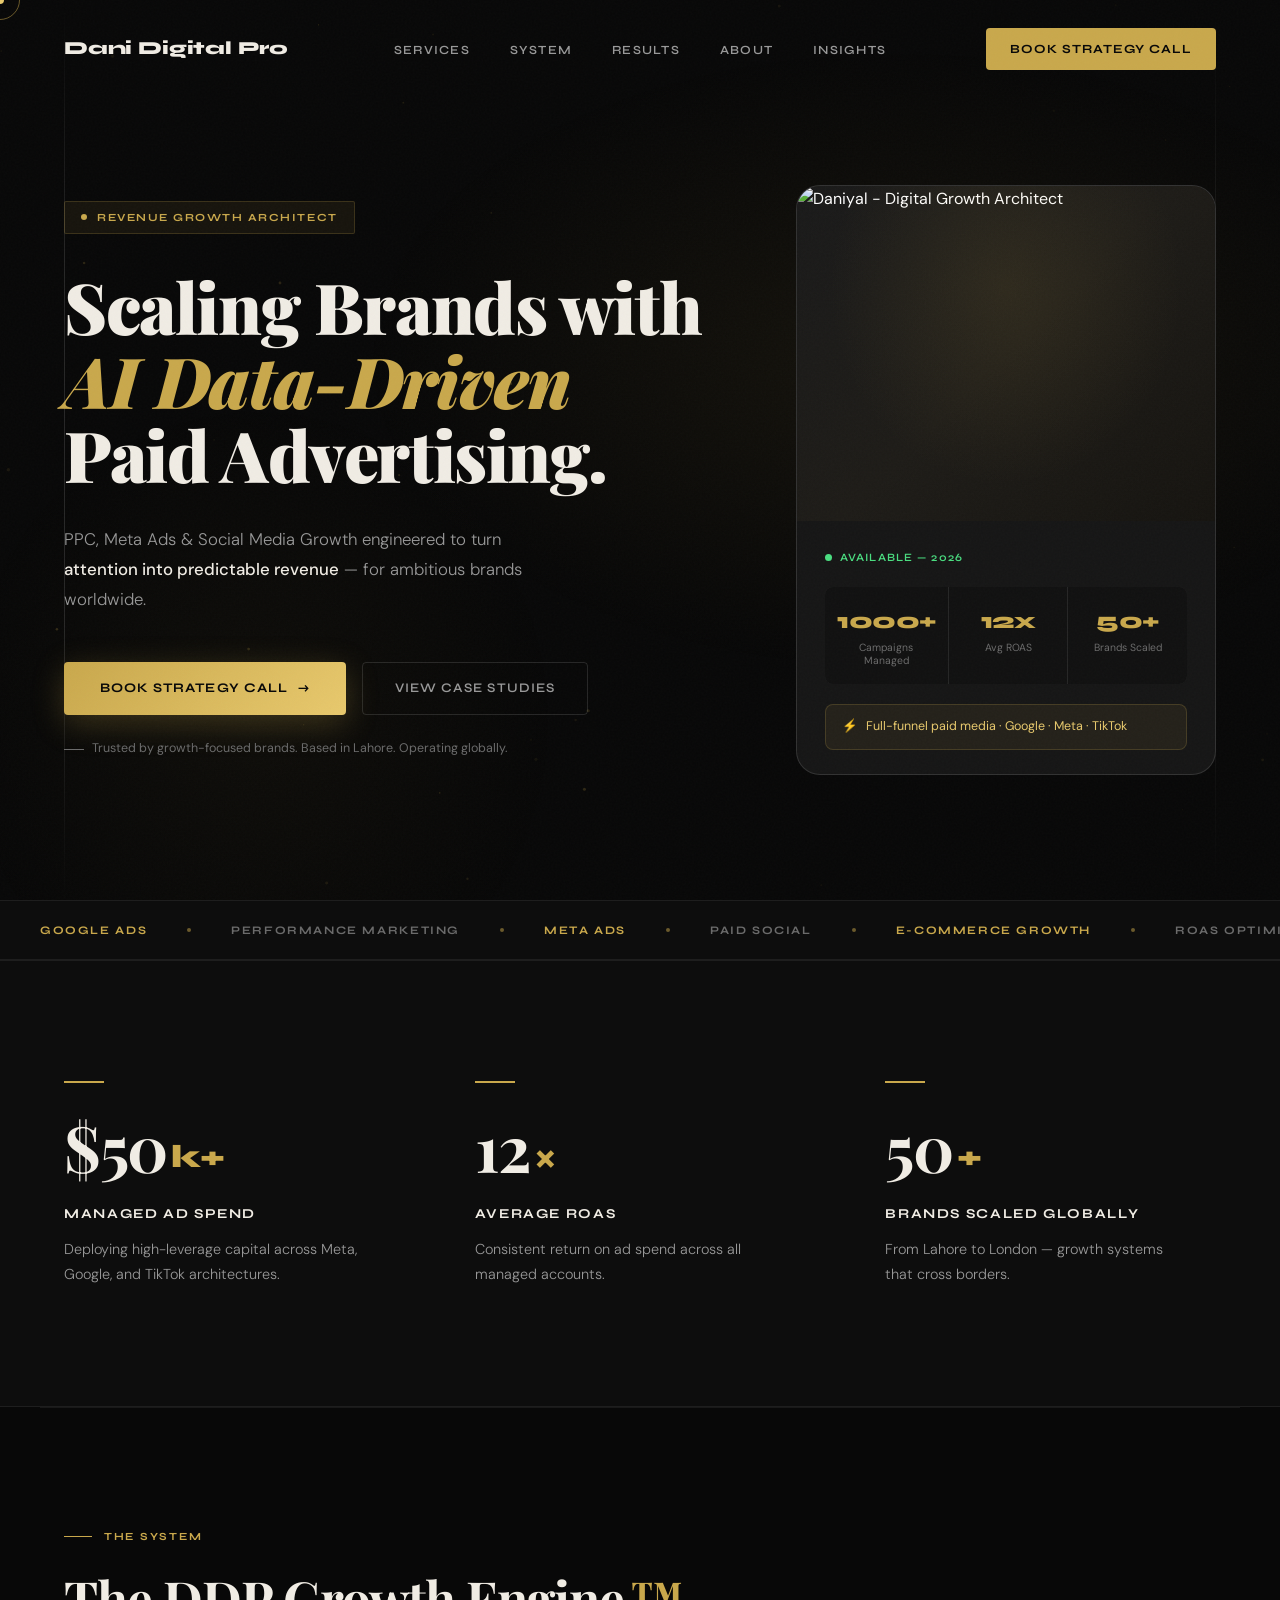
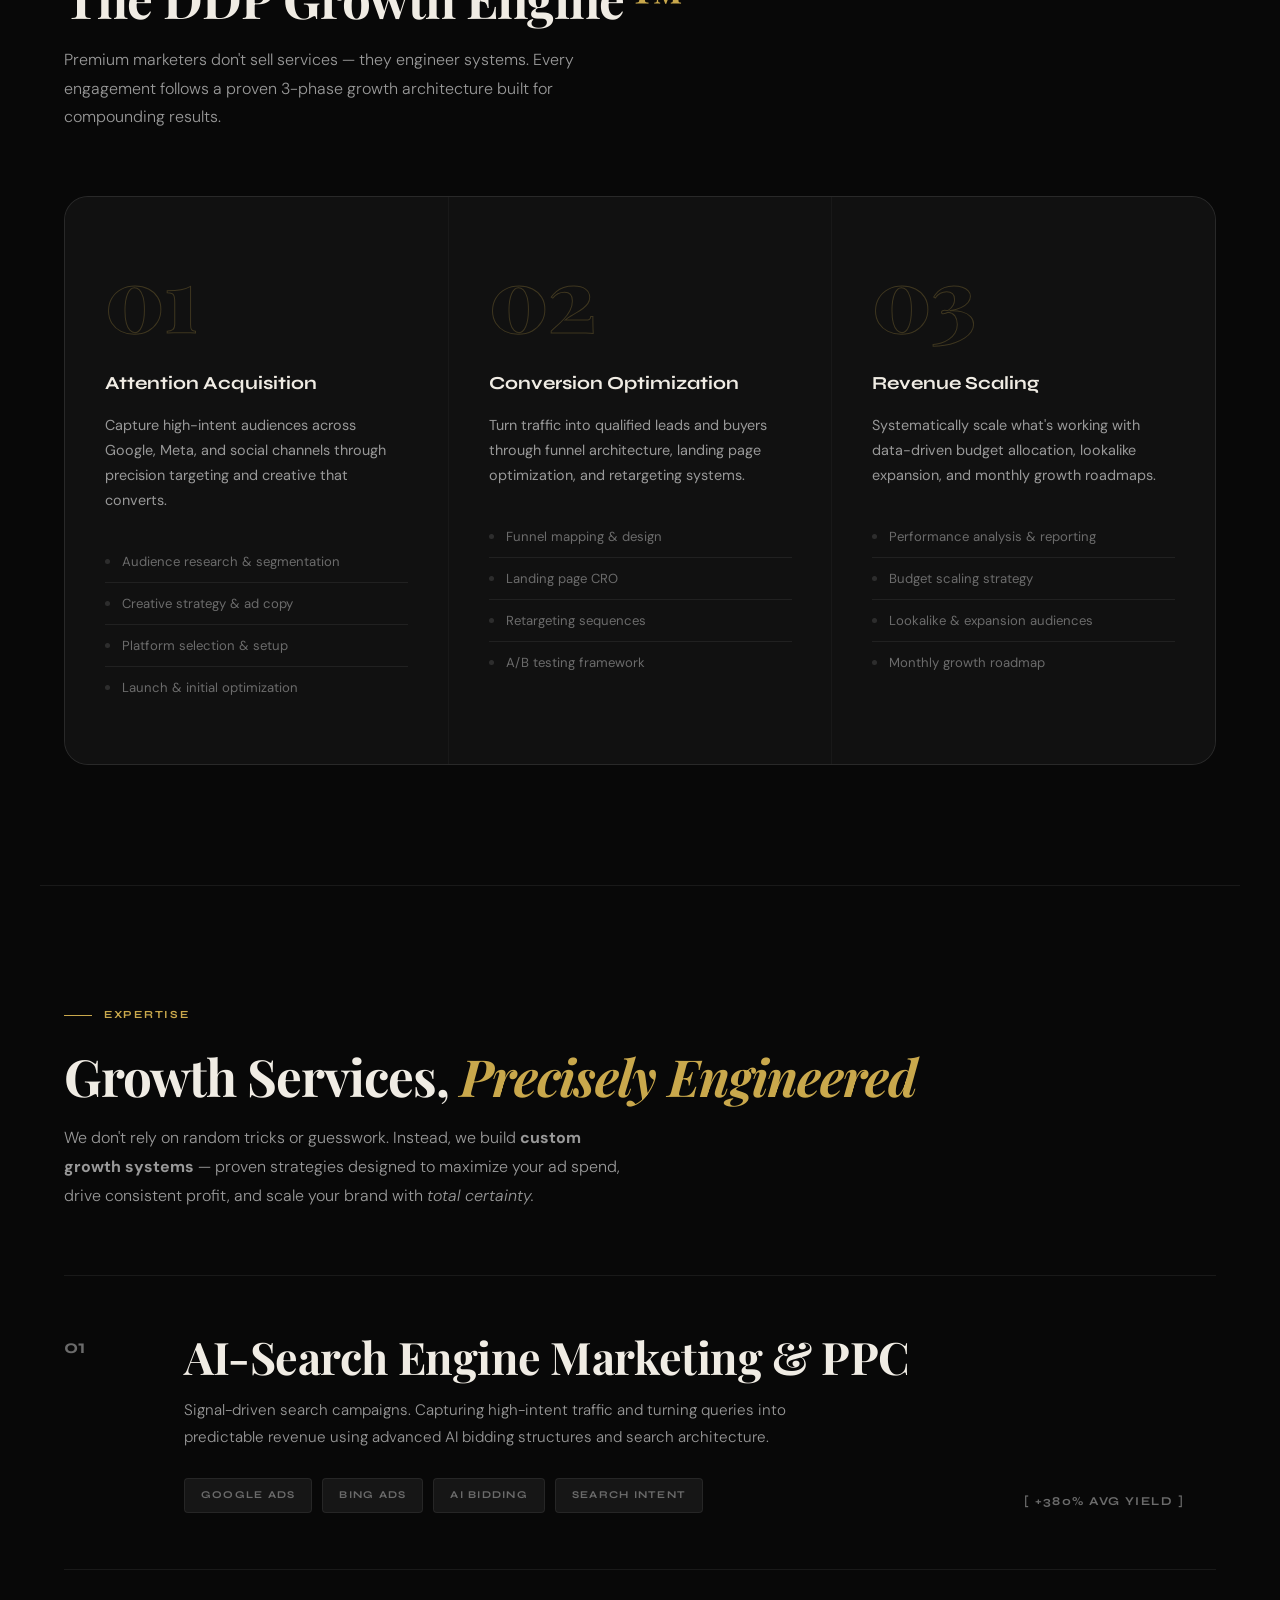
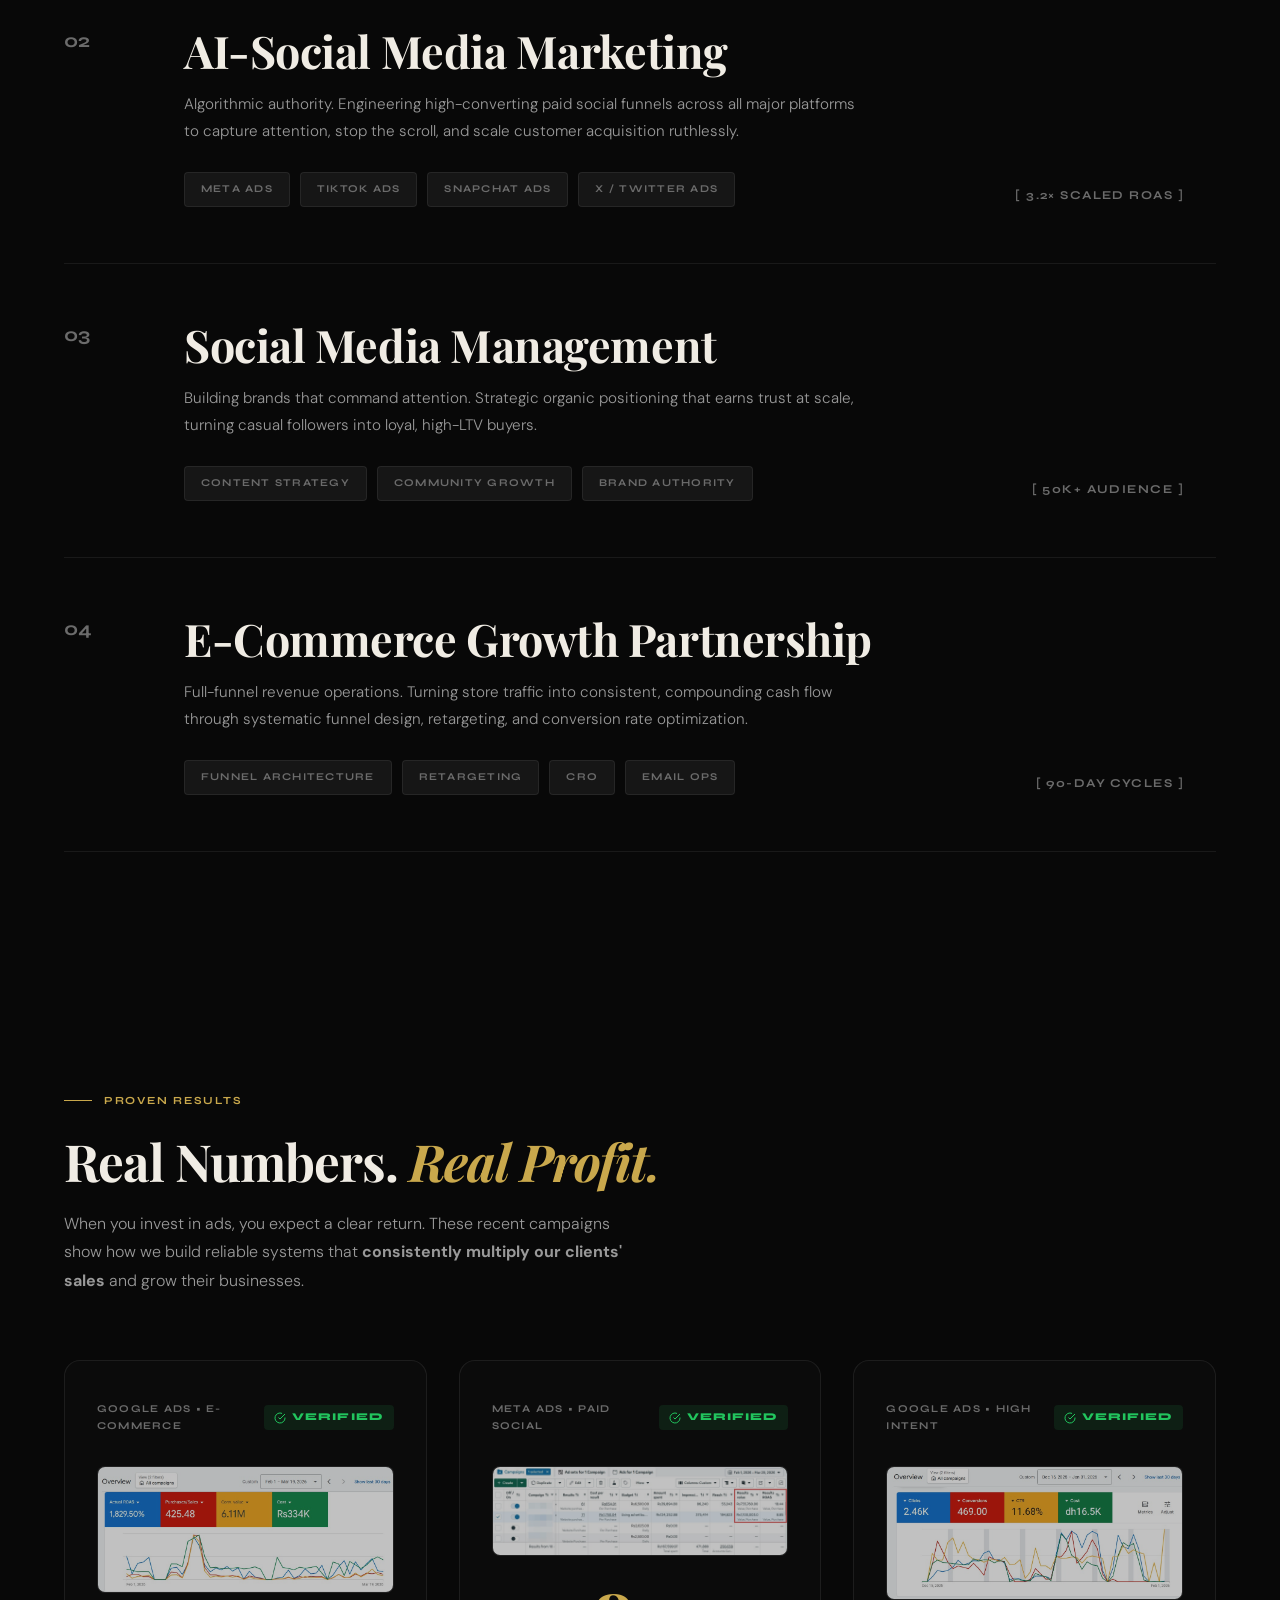
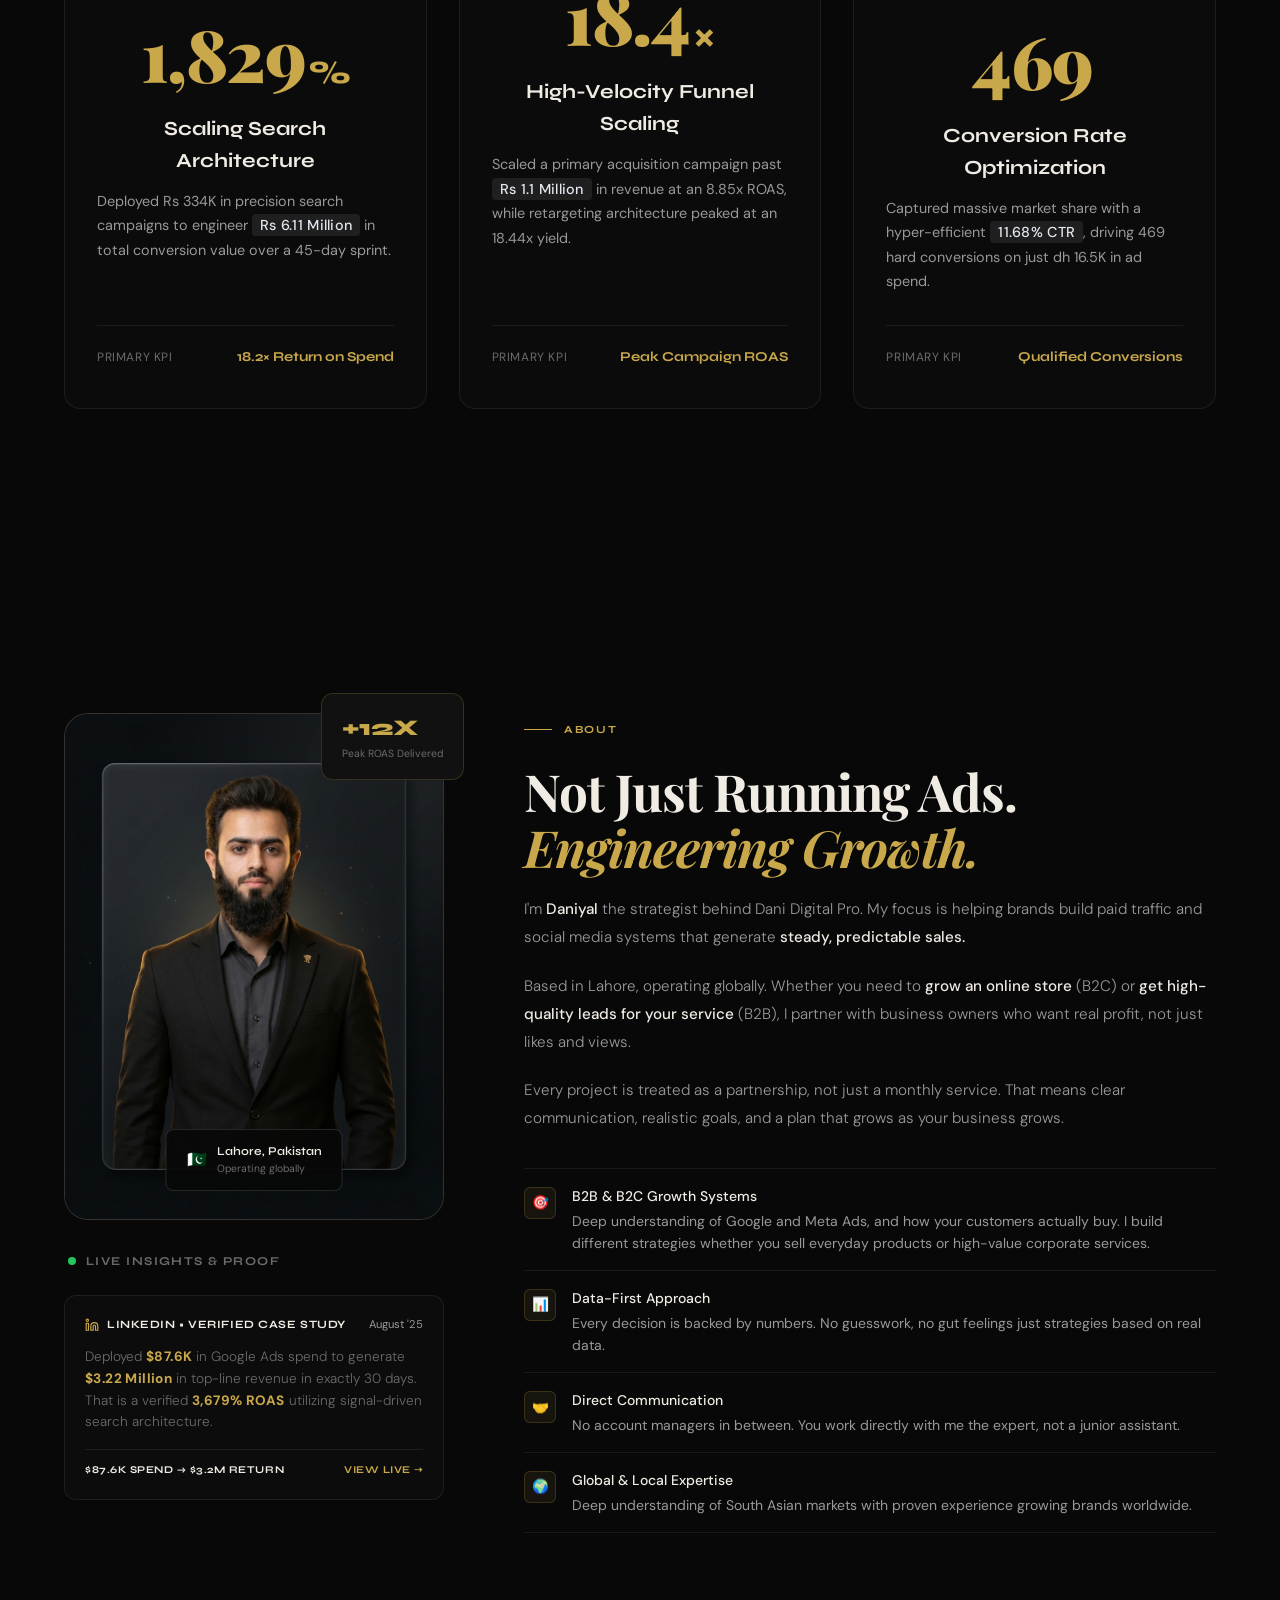
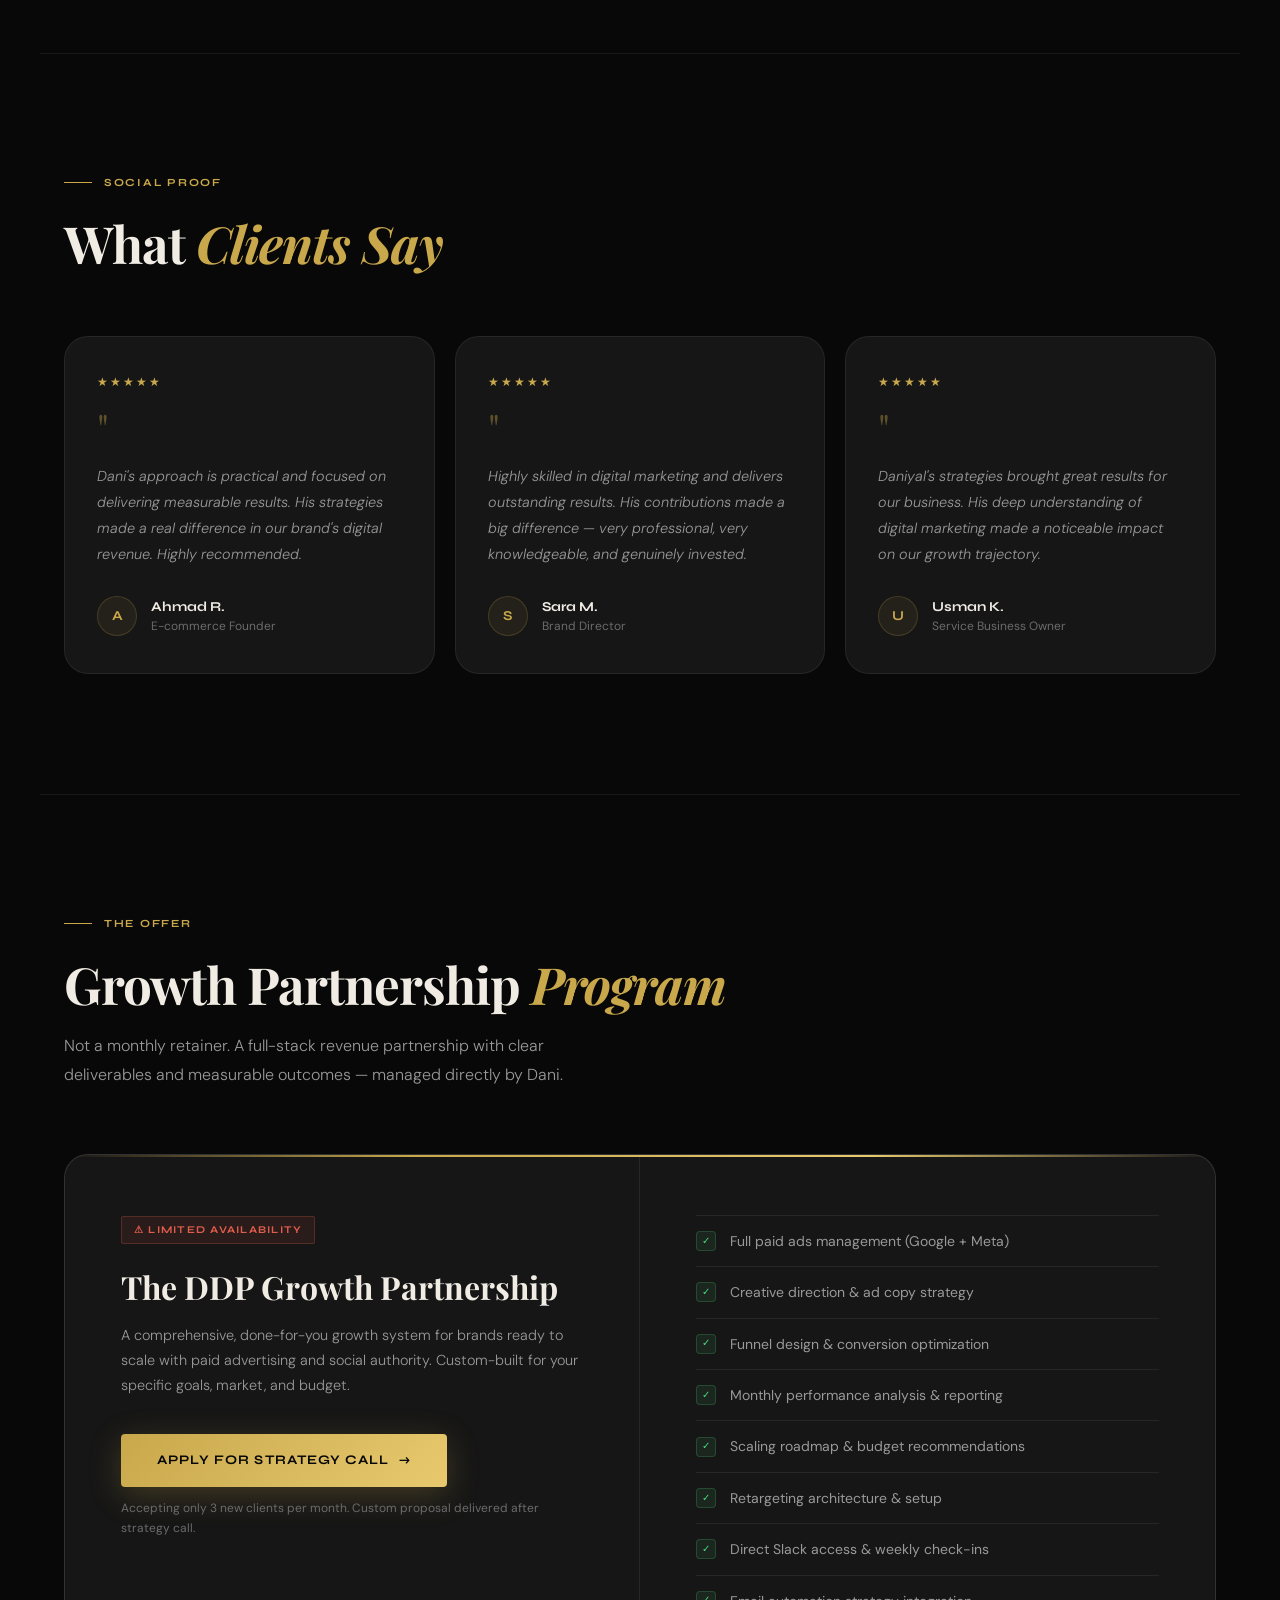
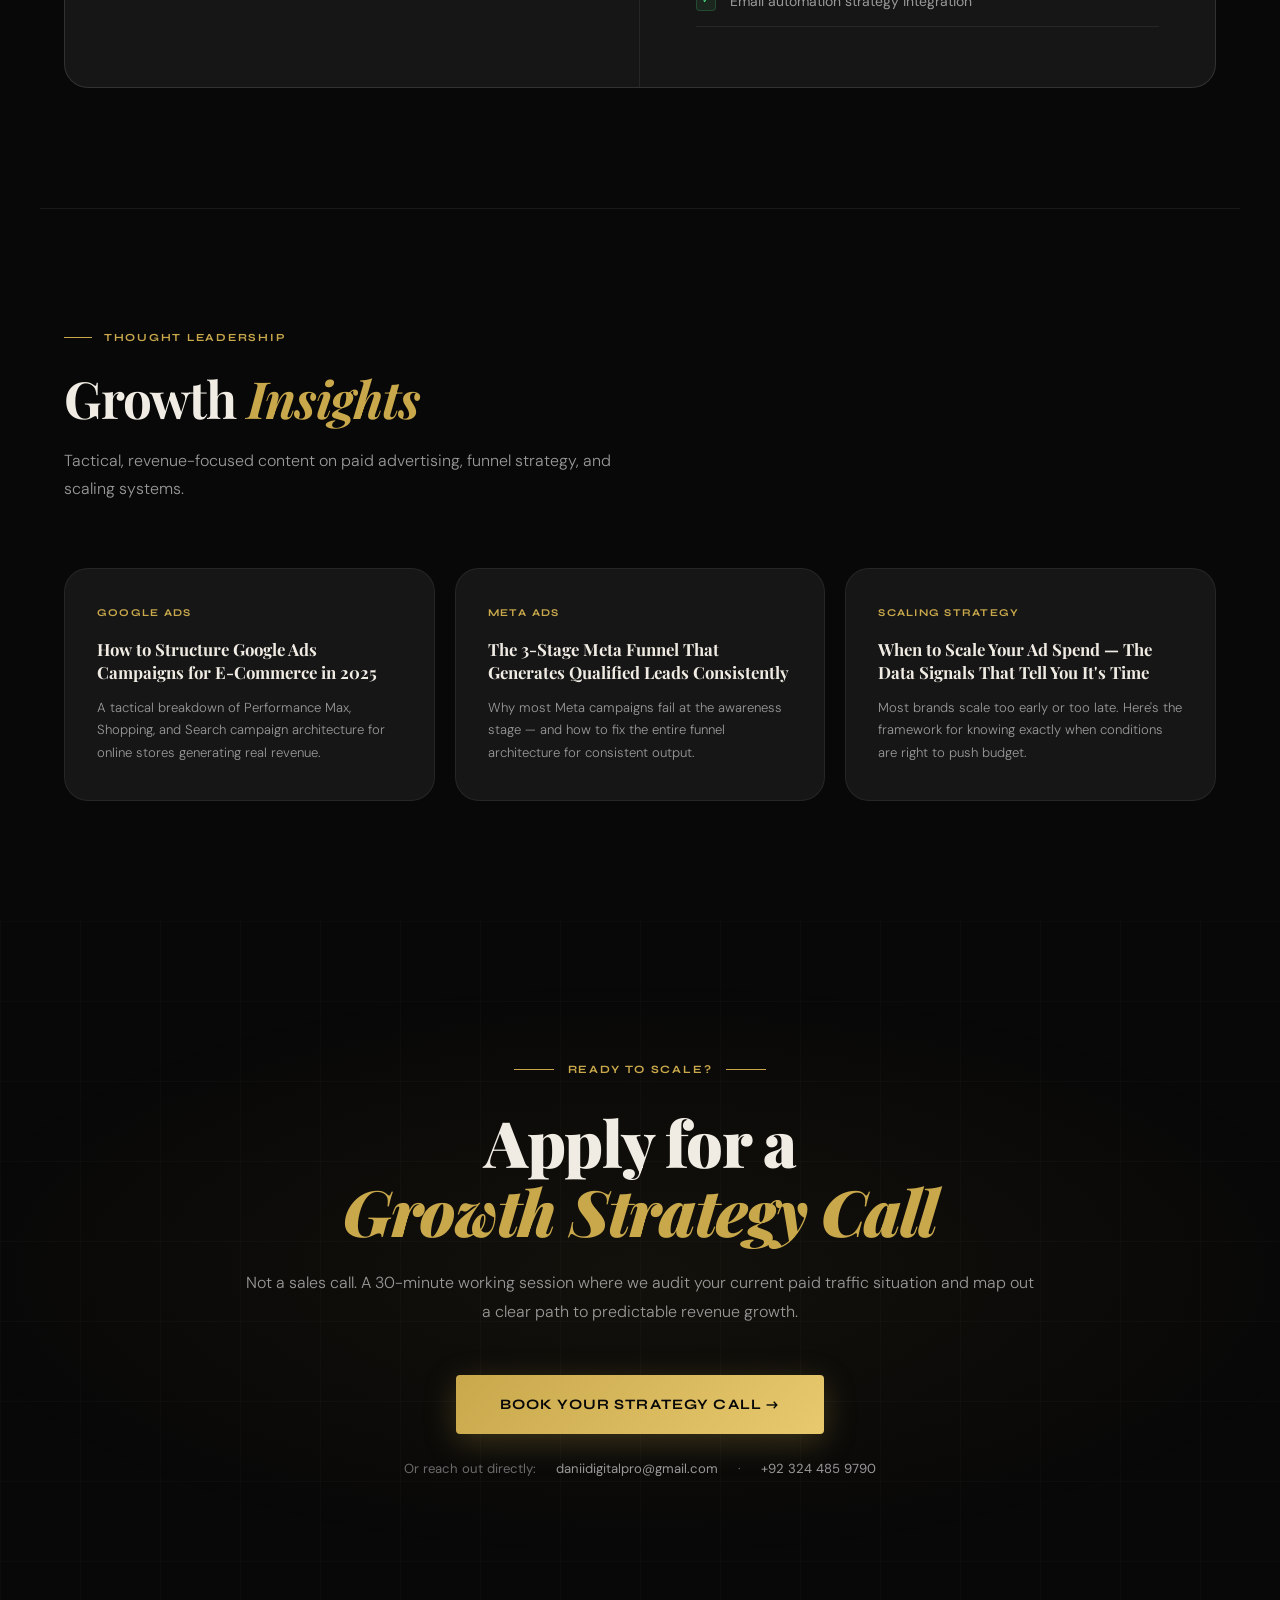
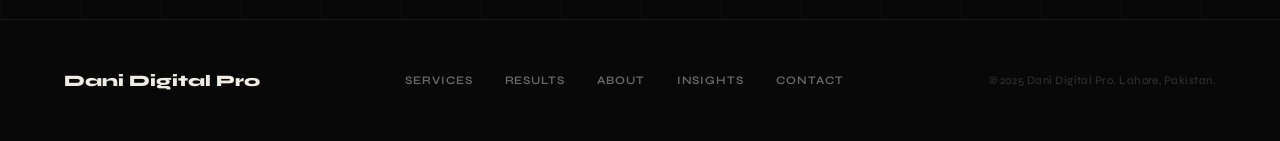
==== commit a212f922: "Removed results section" ====
--- a/index.html
+++ b/index.html
@@ -342,6 +342,9 @@
 <!-- ============================================================
      CASE STUDIES
 ============================================================ -->
+
+<!-- ============================================================
+
 <section class="section" id="results">
   <div class="section-inner">
     <div class="label reveal">Client Success</div>
@@ -419,6 +422,8 @@
 </section>
 
 <div class="divider-line"></div>
+
+============================================================ -->
 
 <!-- ============================================================
      ABOUT
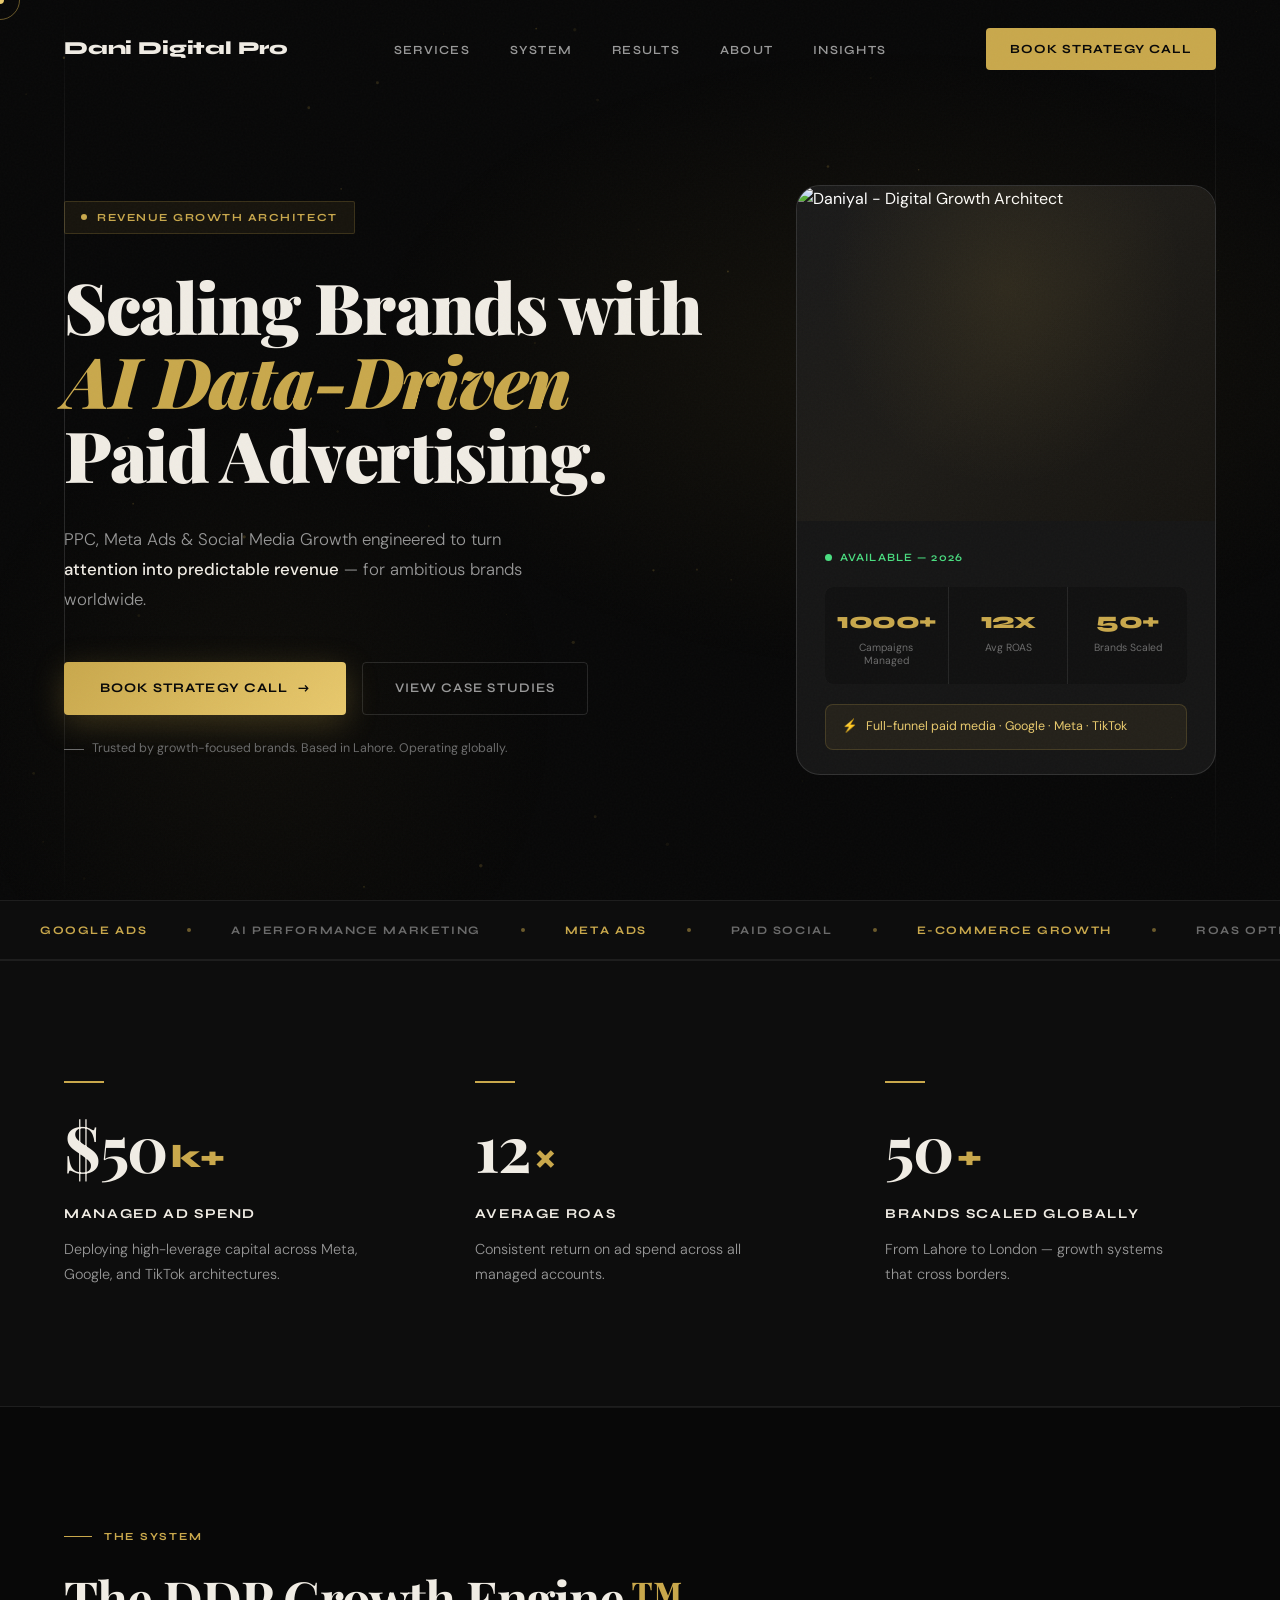
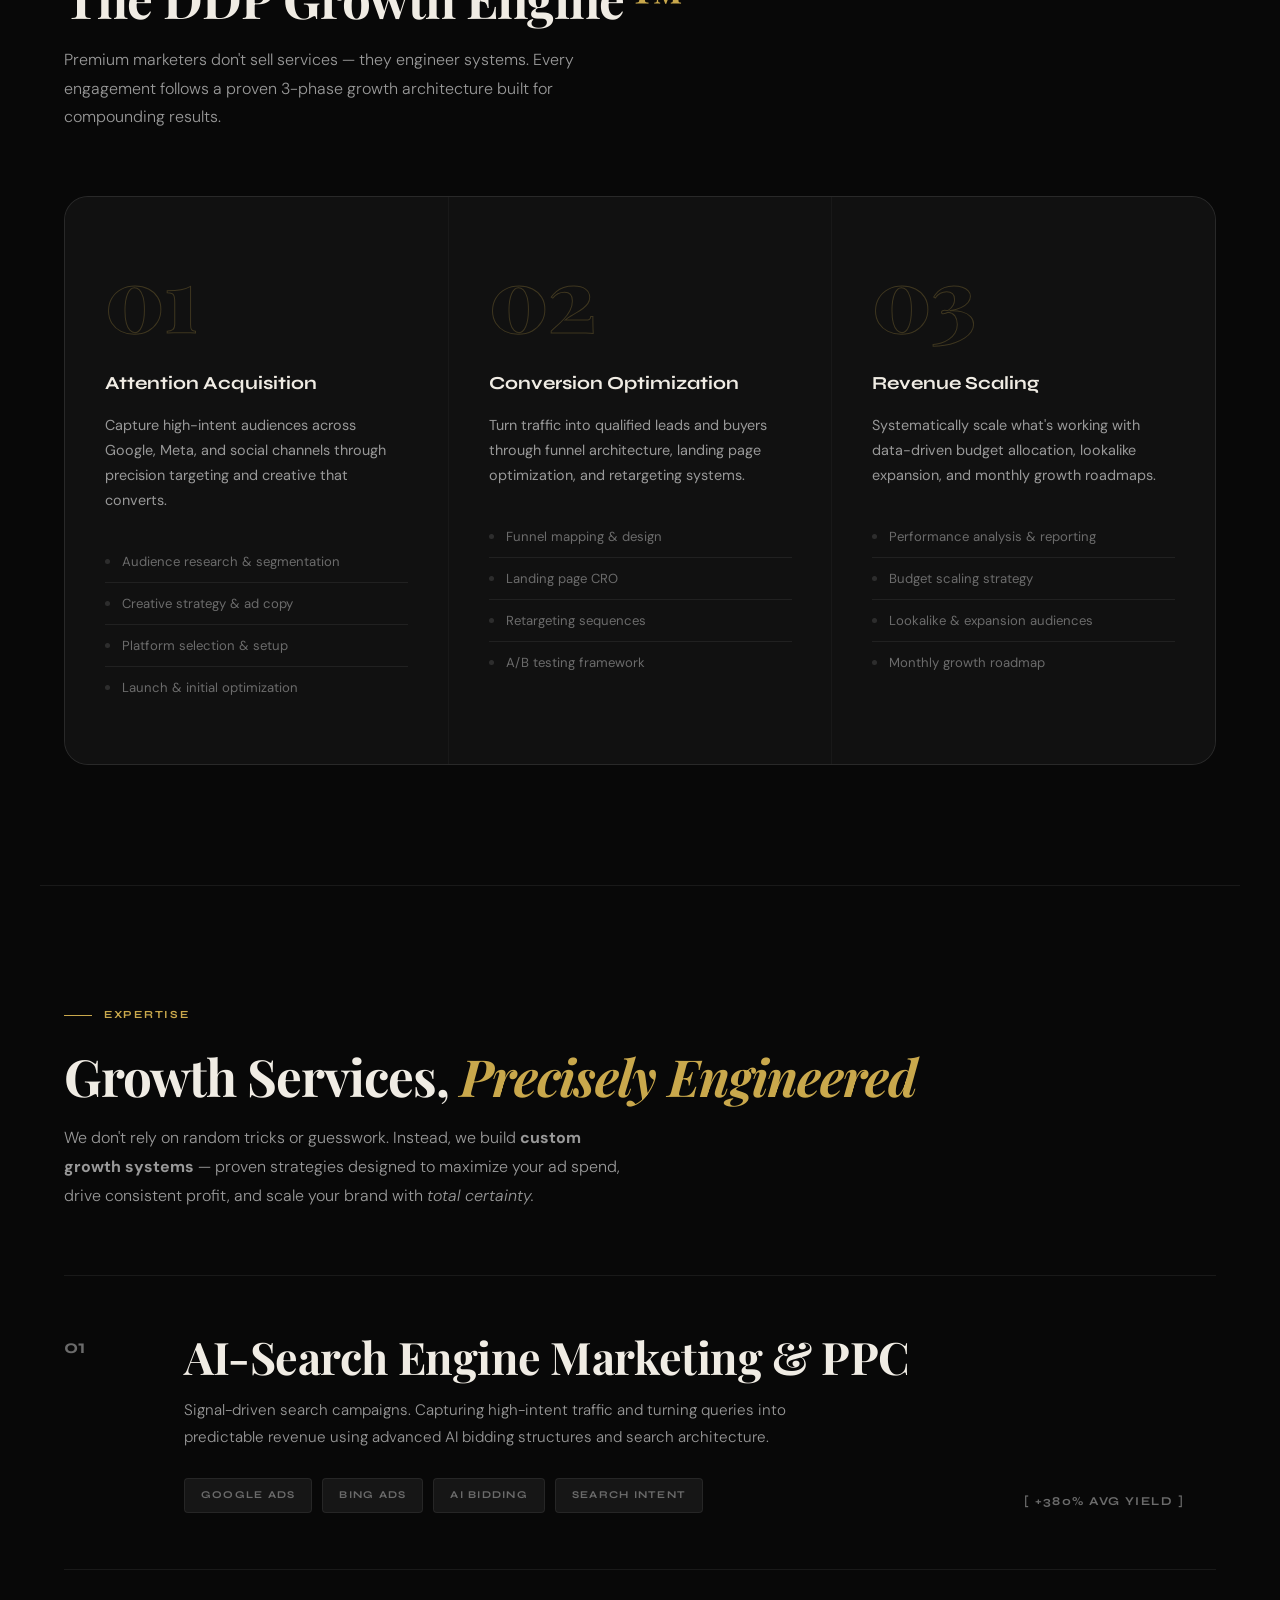
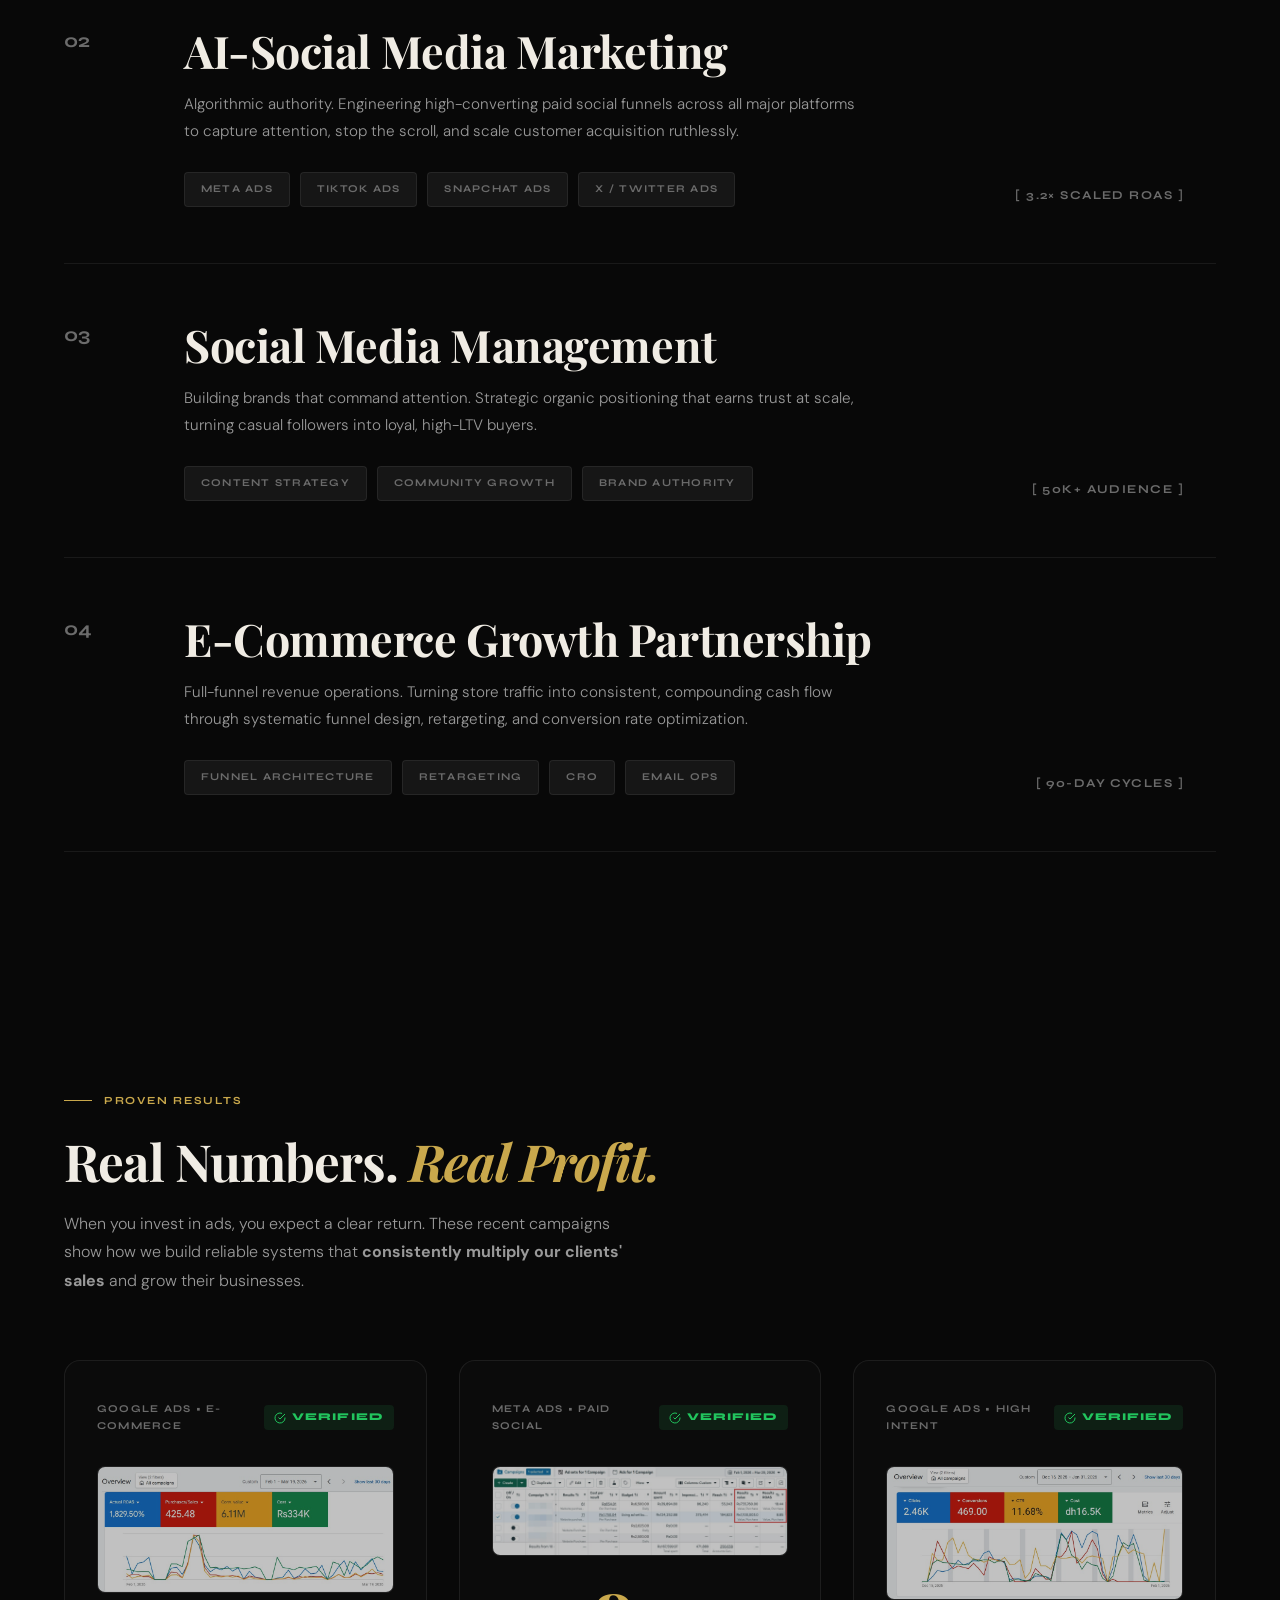
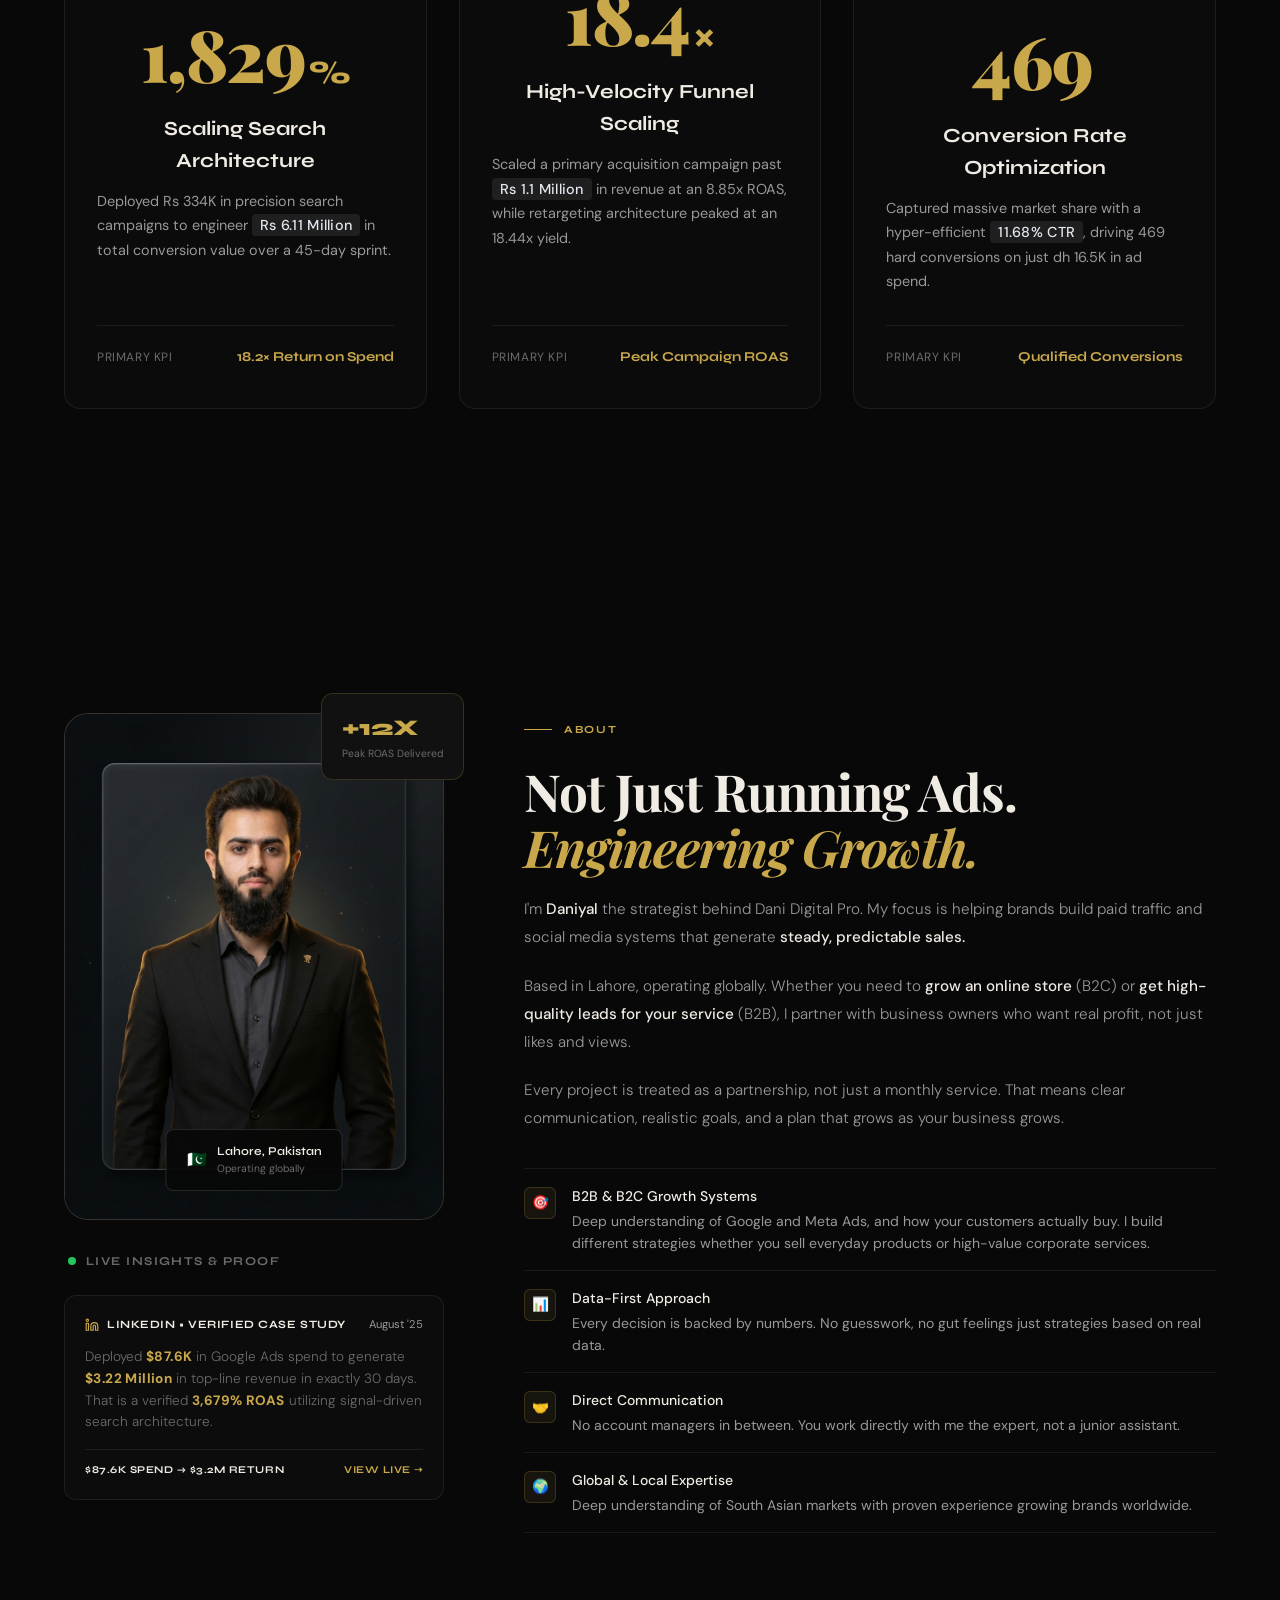
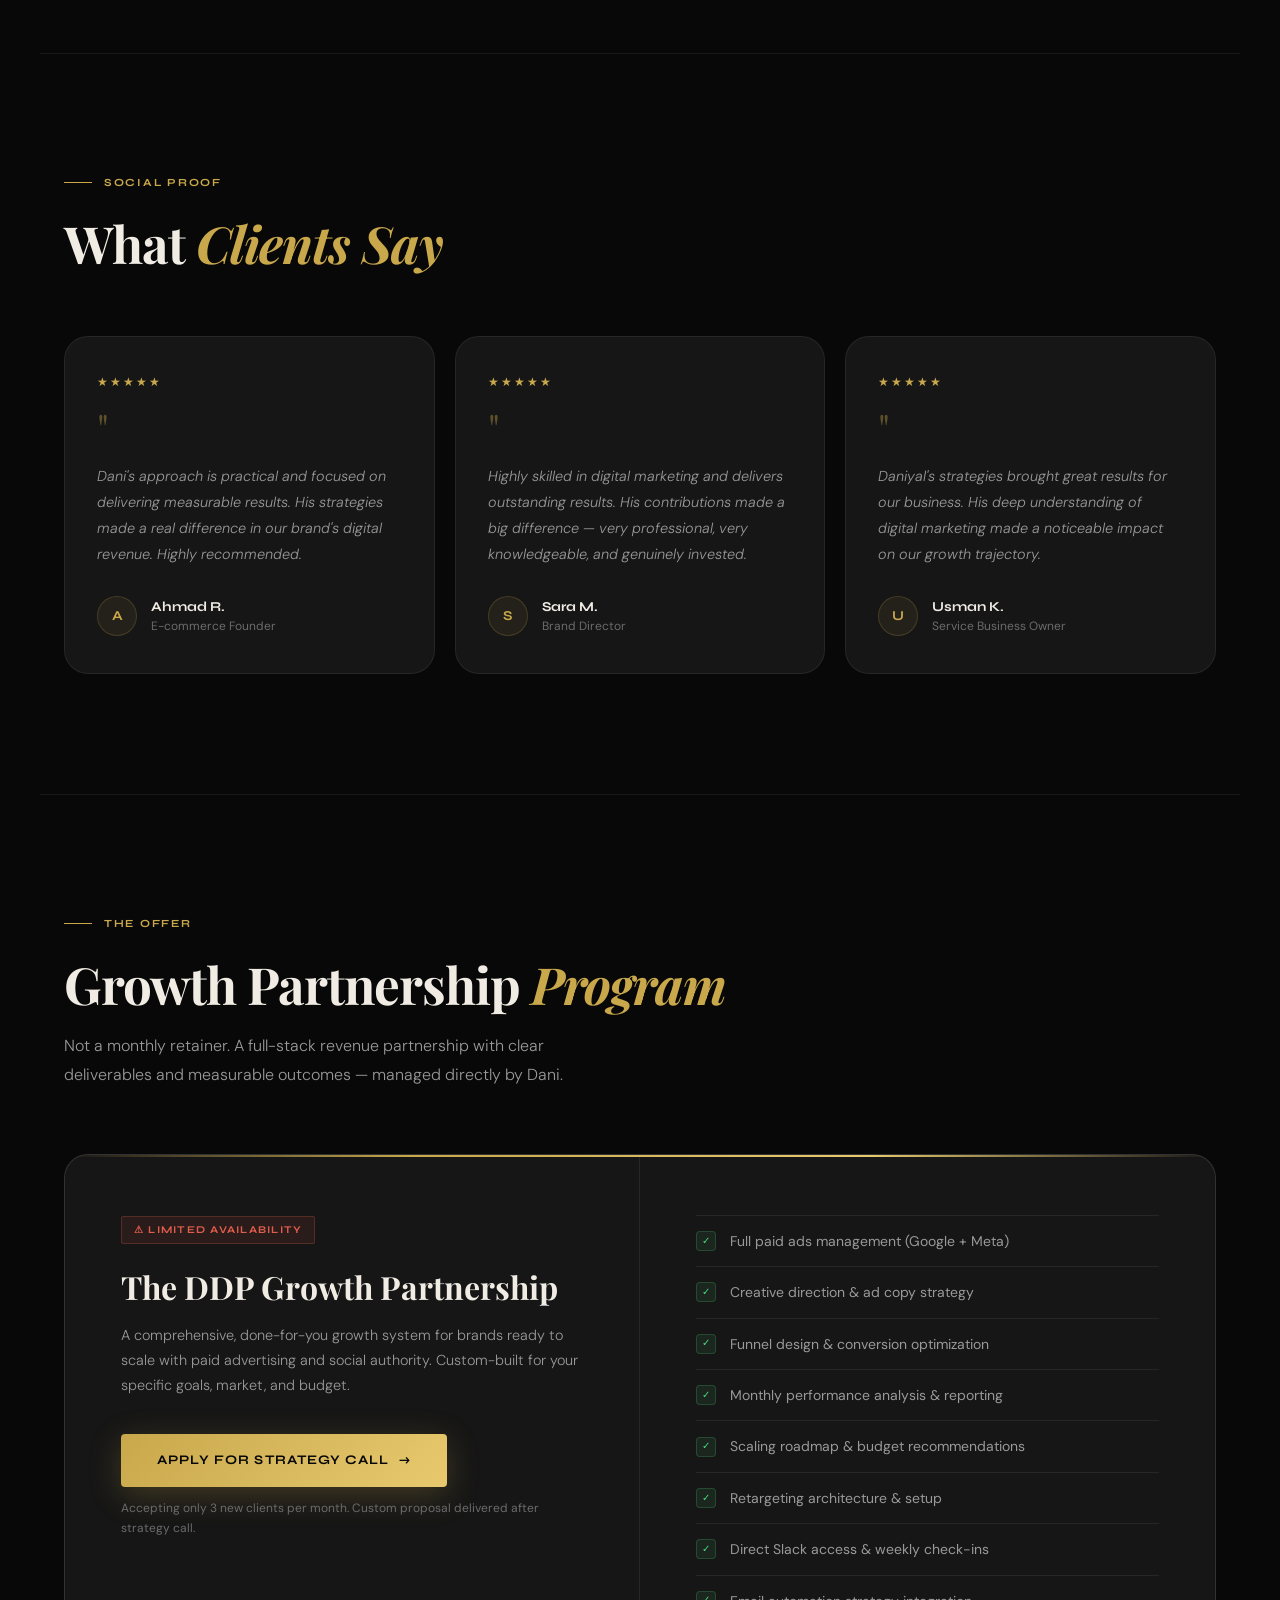
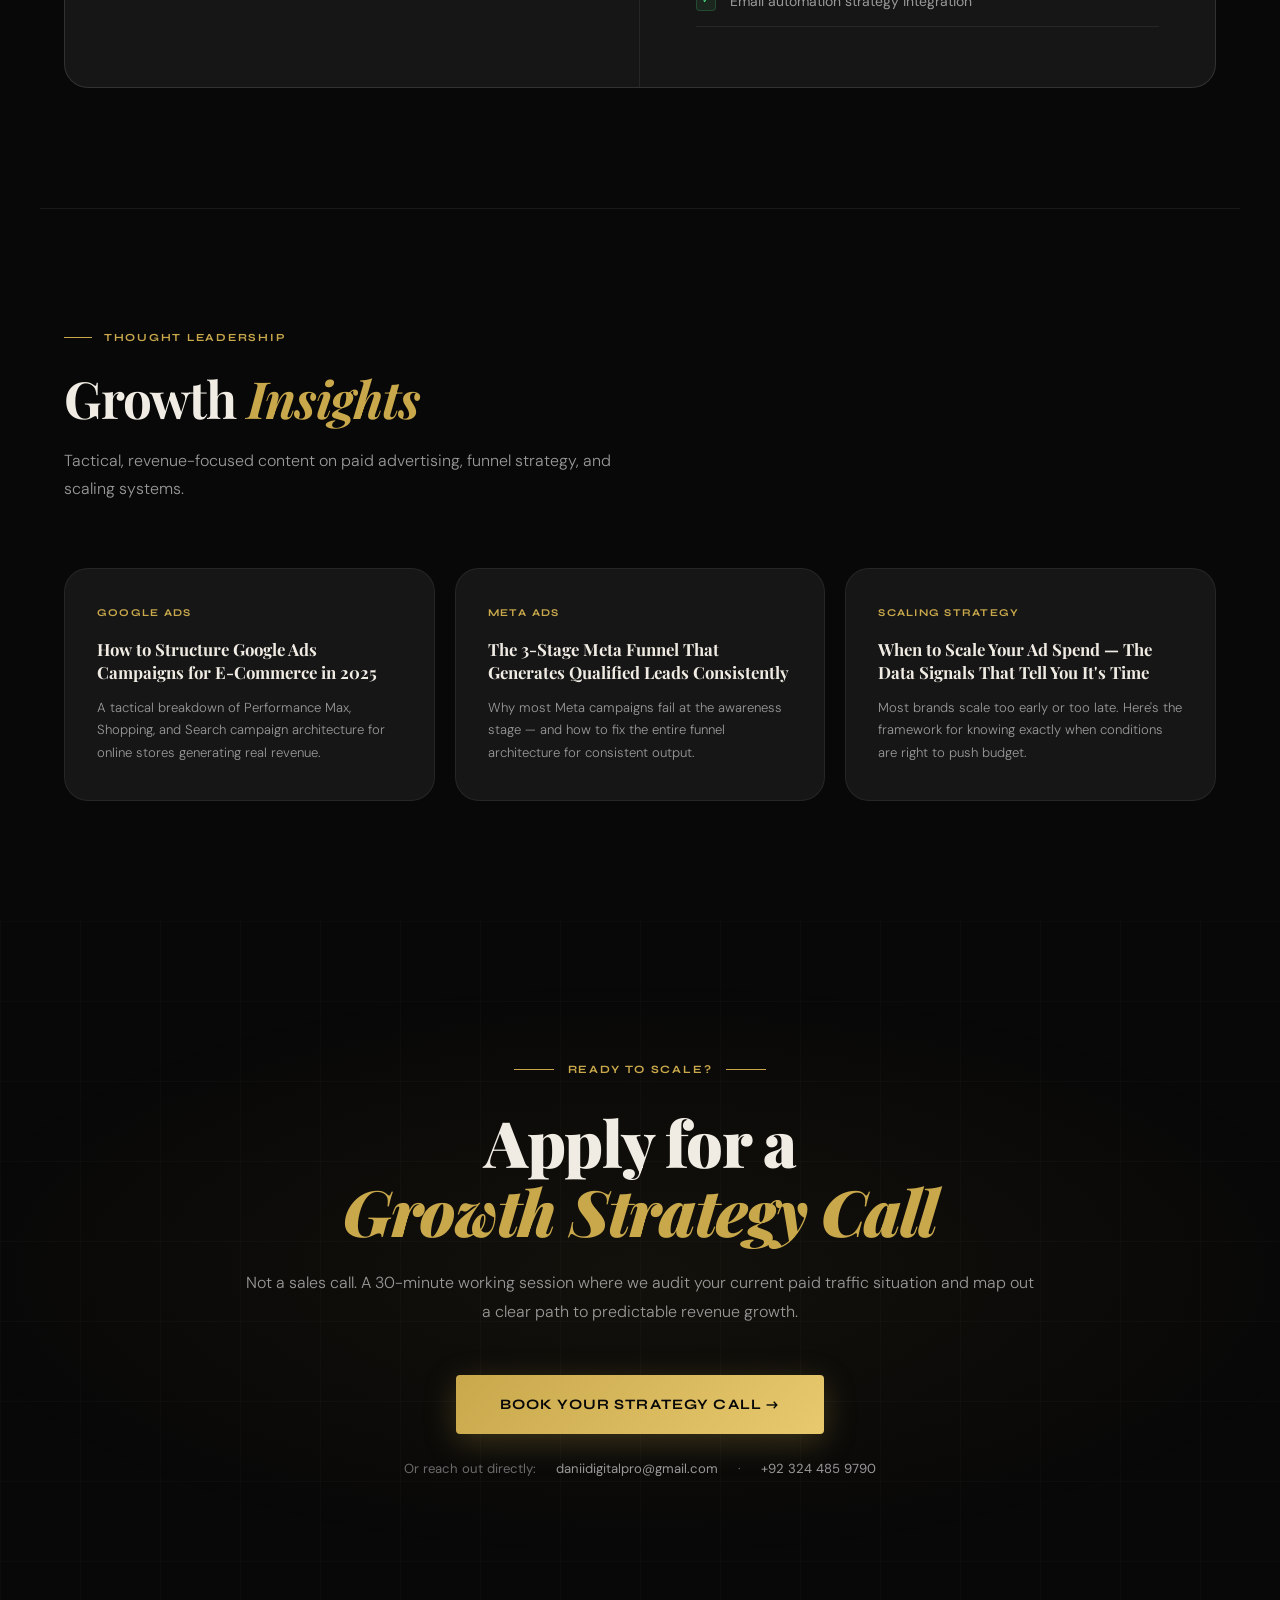
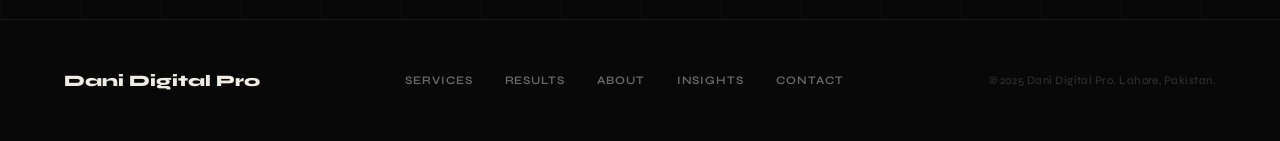
==== commit b4215199: "Added AI desc" ====
--- a/index.html
+++ b/index.html
@@ -92,8 +92,8 @@
 <!-- MARQUEE -->
 <div class="marquee-wrap">
   <div class="marquee-track" id="marquee">
-    <div class="marquee-item"><span>Google Ads</span> <div class="marquee-sep"></div> Performance Marketing <div class="marquee-sep"></div> <span>Meta Ads</span> <div class="marquee-sep"></div> Paid Social <div class="marquee-sep"></div> <span>E-Commerce Growth</span> <div class="marquee-sep"></div> ROAS Optimization <div class="marquee-sep"></div> <span>Lead Generation</span> <div class="marquee-sep"></div> Funnel Architecture <div class="marquee-sep"></div> <span>Revenue Scaling</span> <div class="marquee-sep"></div> CRO Systems <div class="marquee-sep"></div></div>
-    <div class="marquee-item"><span>Google Ads</span> <div class="marquee-sep"></div> Performance Marketing <div class="marquee-sep"></div> <span>Meta Ads</span> <div class="marquee-sep"></div> Paid Social <div class="marquee-sep"></div> <span>E-Commerce Growth</span> <div class="marquee-sep"></div> ROAS Optimization <div class="marquee-sep"></div> <span>Lead Generation</span> <div class="marquee-sep"></div> Funnel Architecture <div class="marquee-sep"></div> <span>Revenue Scaling</span> <div class="marquee-sep"></div> CRO Systems <div class="marquee-sep"></div></div>
+    <div class="marquee-item"><span>Google Ads</span> <div class="marquee-sep"></div> AI Performance Marketing <div class="marquee-sep"></div> <span>Meta Ads</span> <div class="marquee-sep"></div> Paid Social <div class="marquee-sep"></div> <span>E-Commerce Growth</span> <div class="marquee-sep"></div> ROAS Optimization <div class="marquee-sep"></div> <span>Lead Generation</span> <div class="marquee-sep"></div> Funnel Architecture <div class="marquee-sep"></div> <span>Revenue Scaling</span> <div class="marquee-sep"></div> CRO Systems <div class="marquee-sep"></div></div>
+    <div class="marquee-item"><span>Google Ads</span> <div class="marquee-sep"></div> AI Performance Marketing <div class="marquee-sep"></div> <span>Meta Ads</span> <div class="marquee-sep"></div> Paid Social <div class="marquee-sep"></div> <span>E-Commerce Growth</span> <div class="marquee-sep"></div> ROAS Optimization <div class="marquee-sep"></div> <span>Lead Generation</span> <div class="marquee-sep"></div> Funnel Architecture <div class="marquee-sep"></div> <span>Revenue Scaling</span> <div class="marquee-sep"></div> CRO Systems <div class="marquee-sep"></div></div>
   </div>
 </div>
 
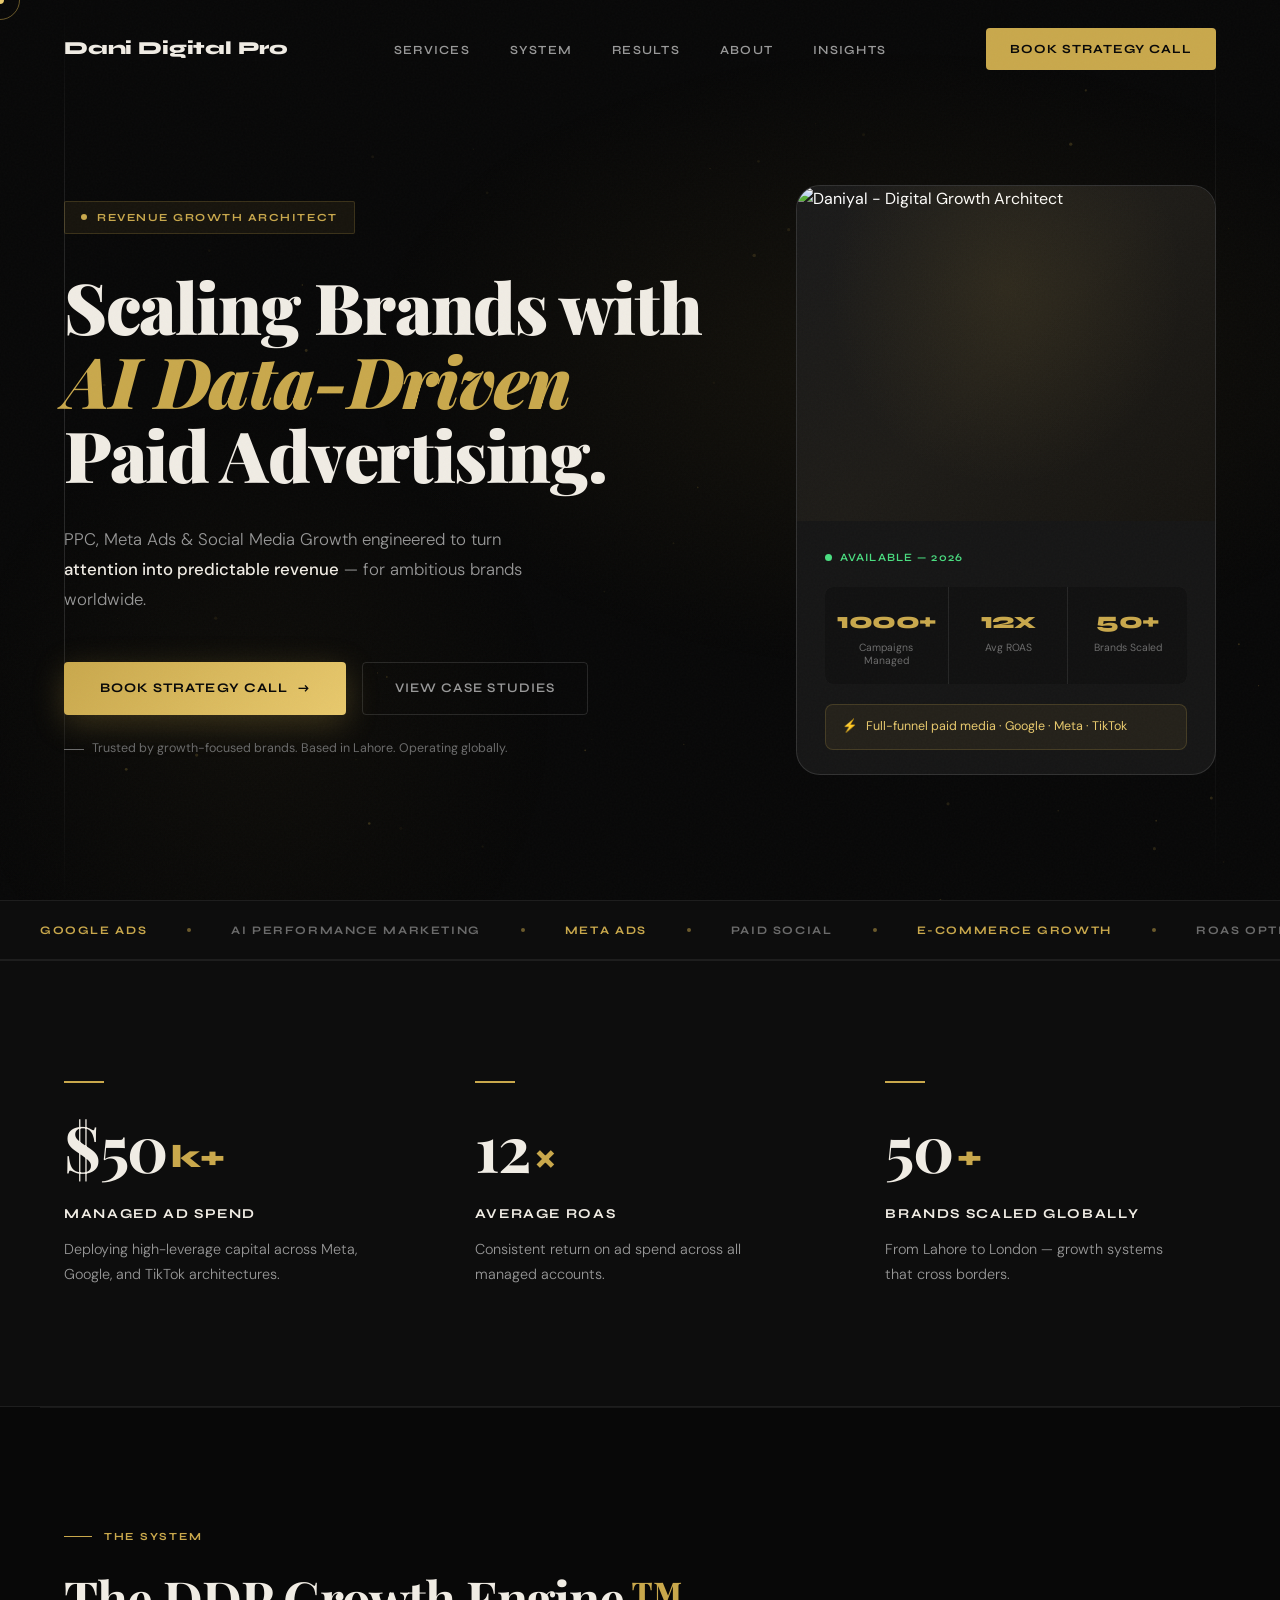
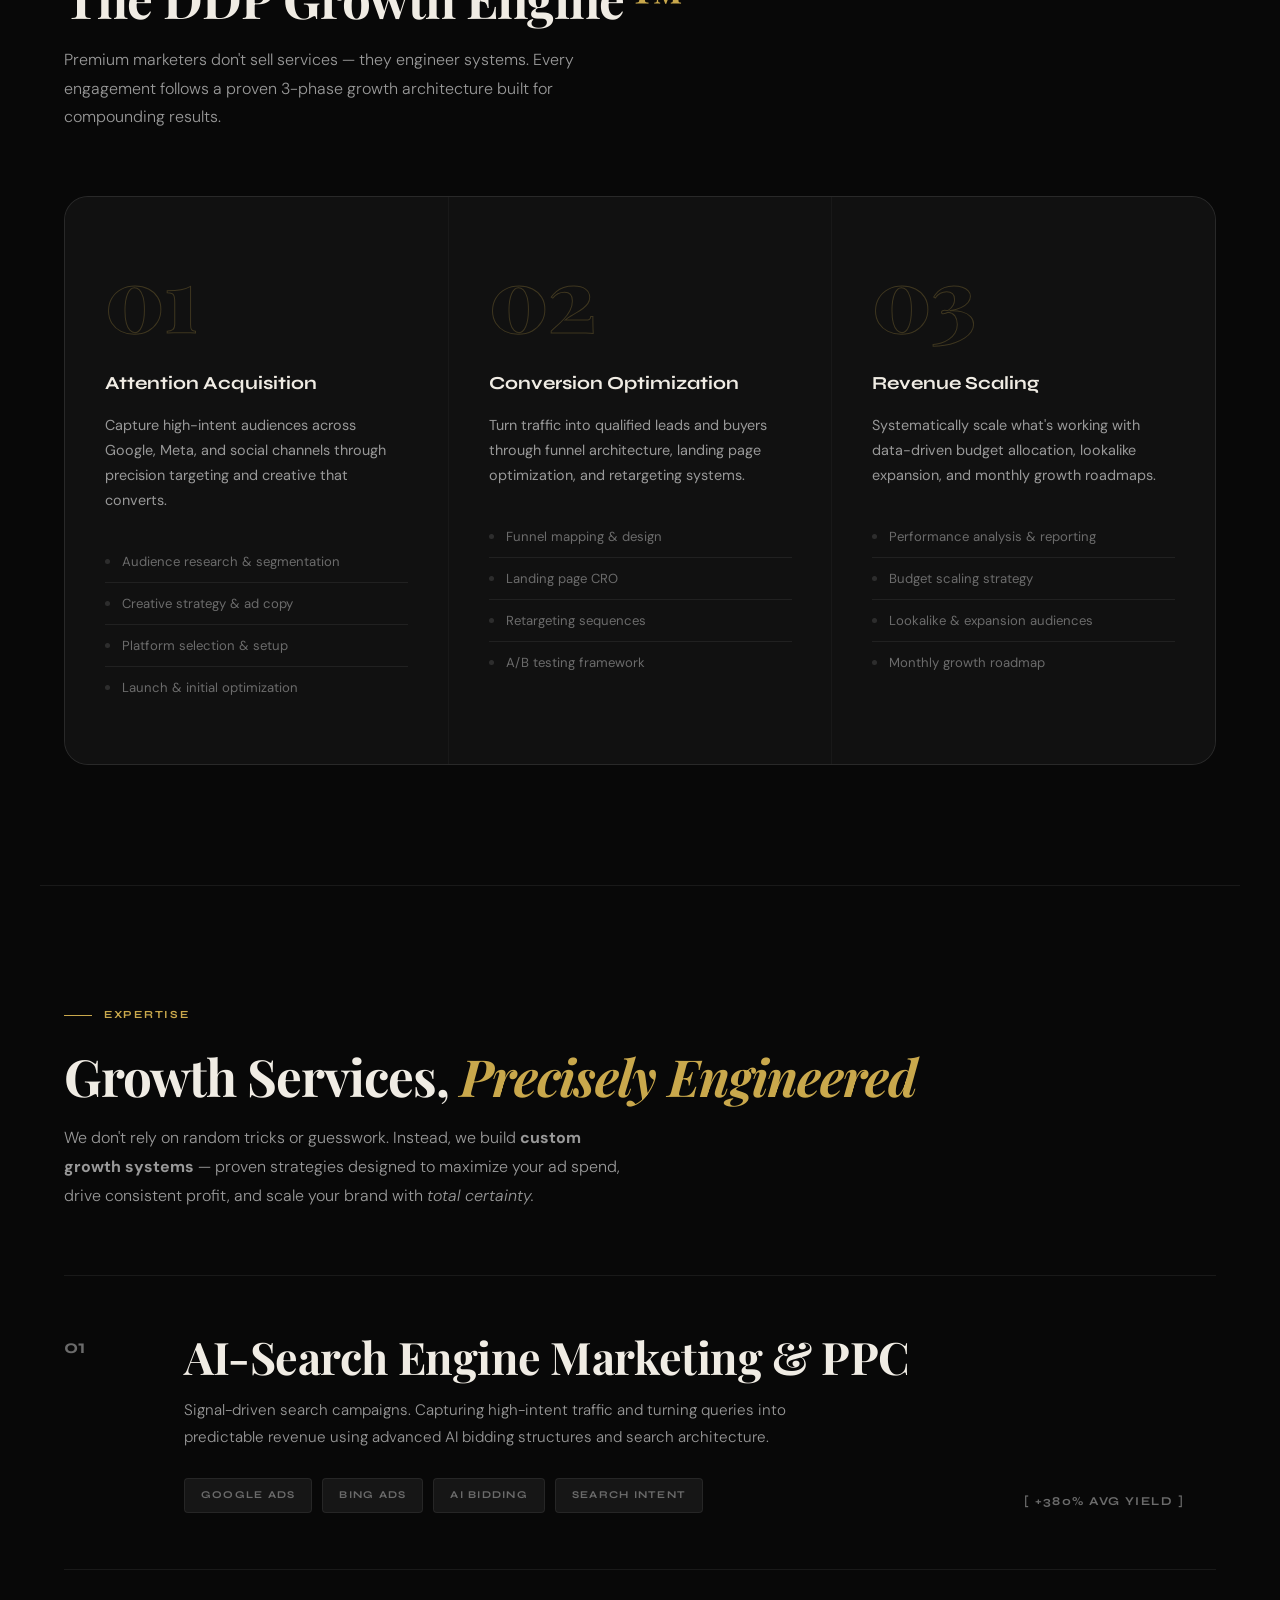
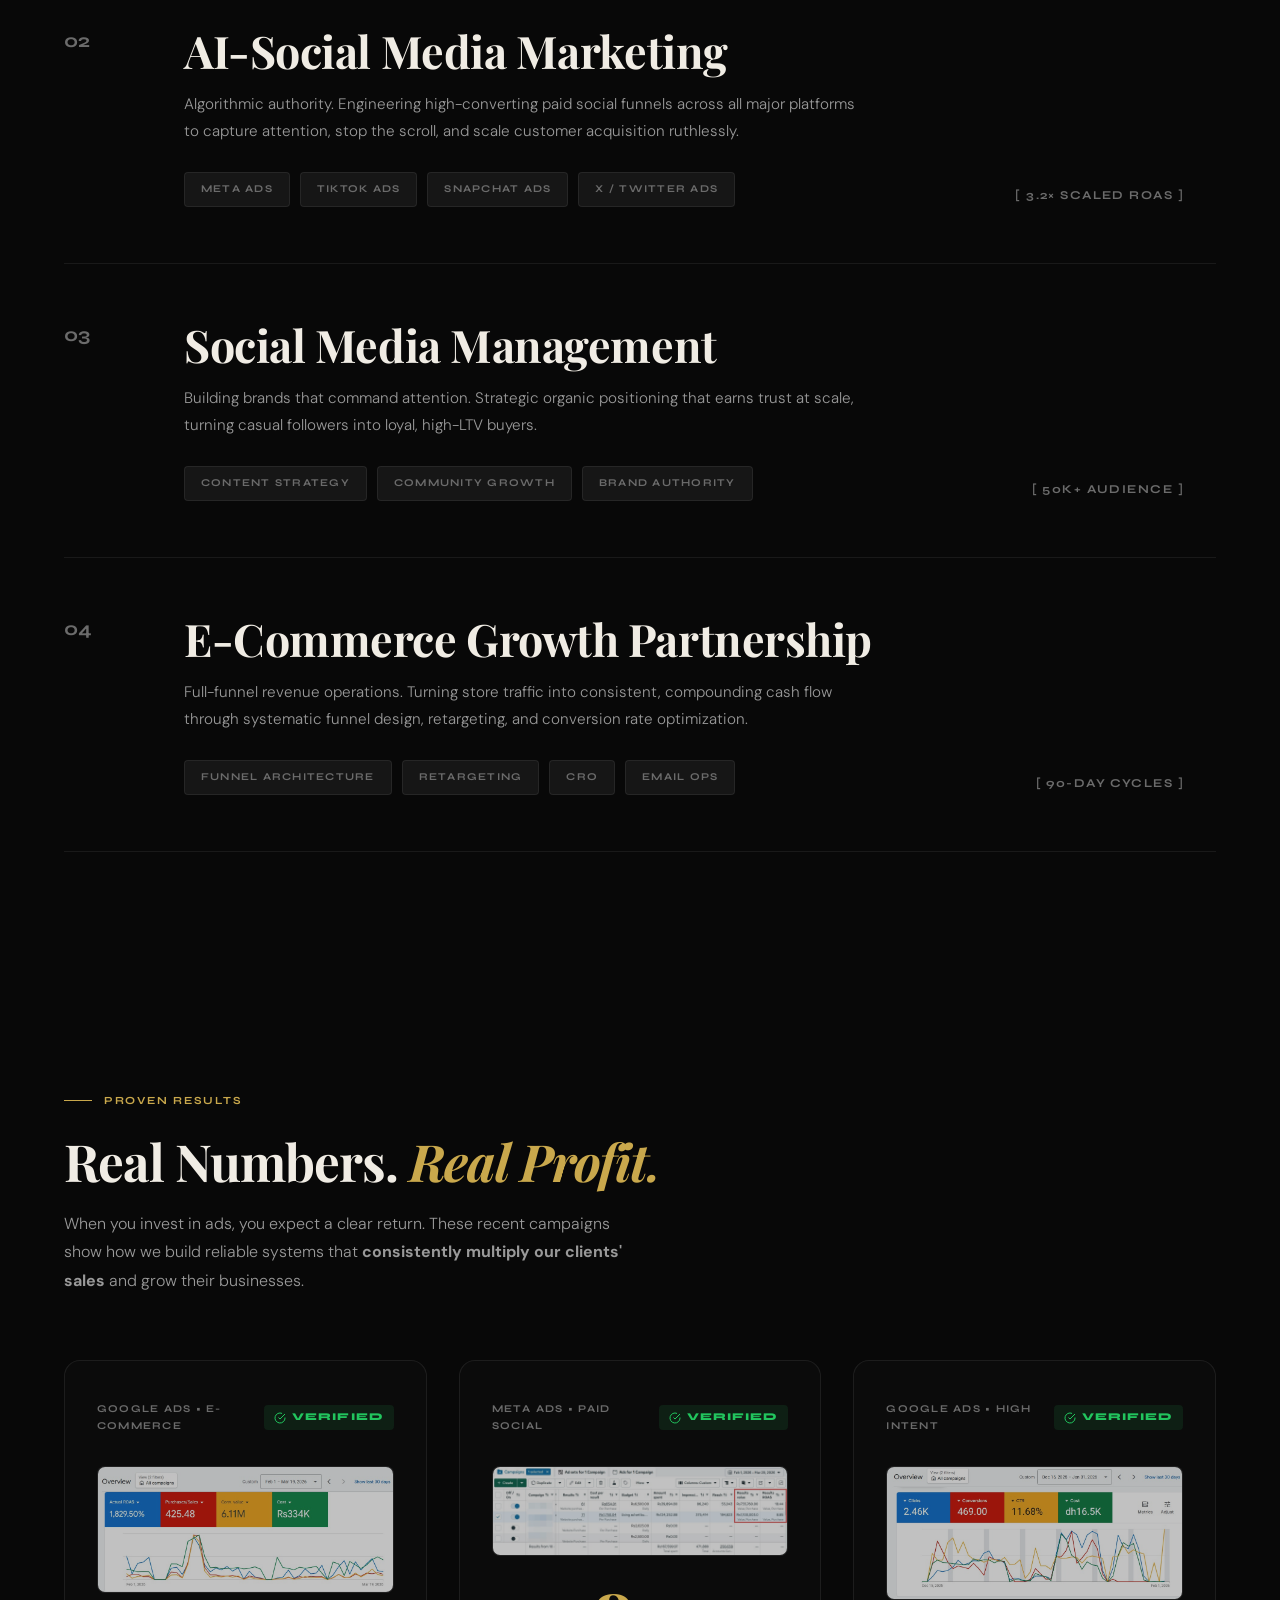
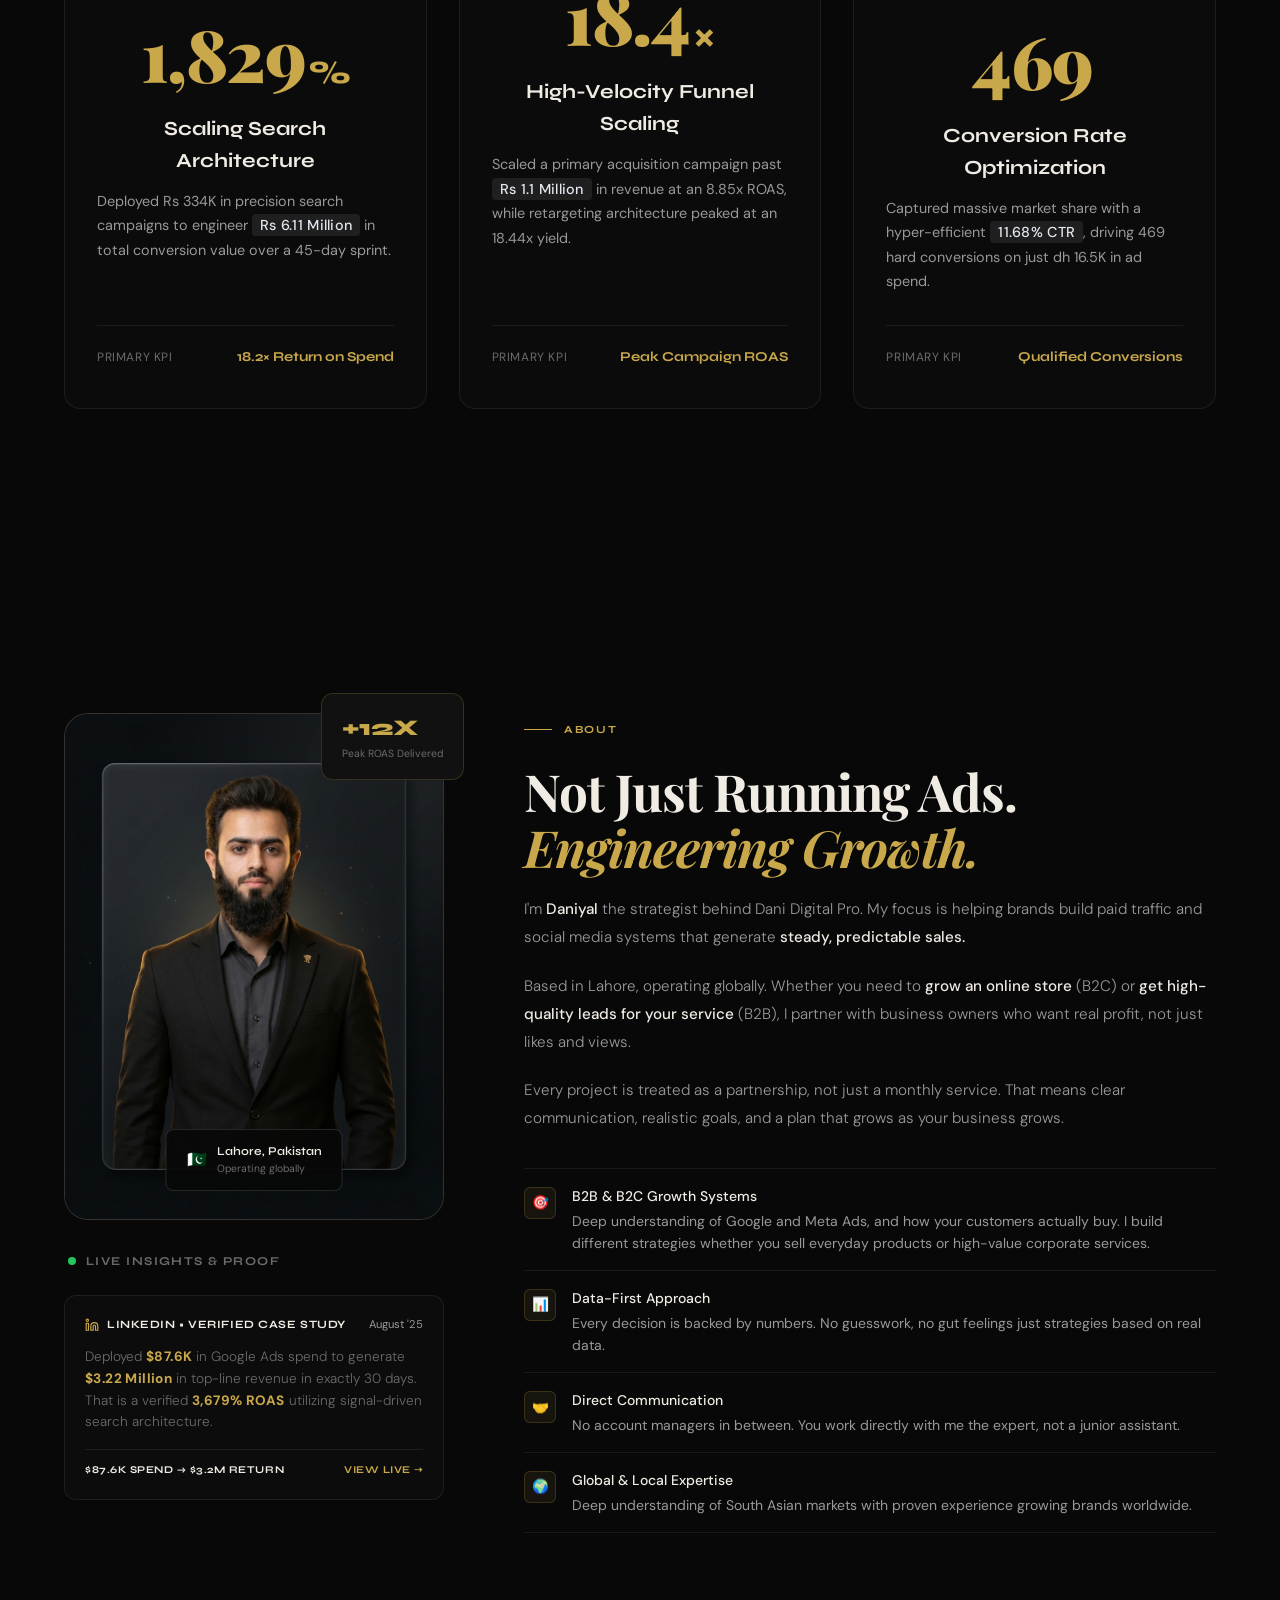
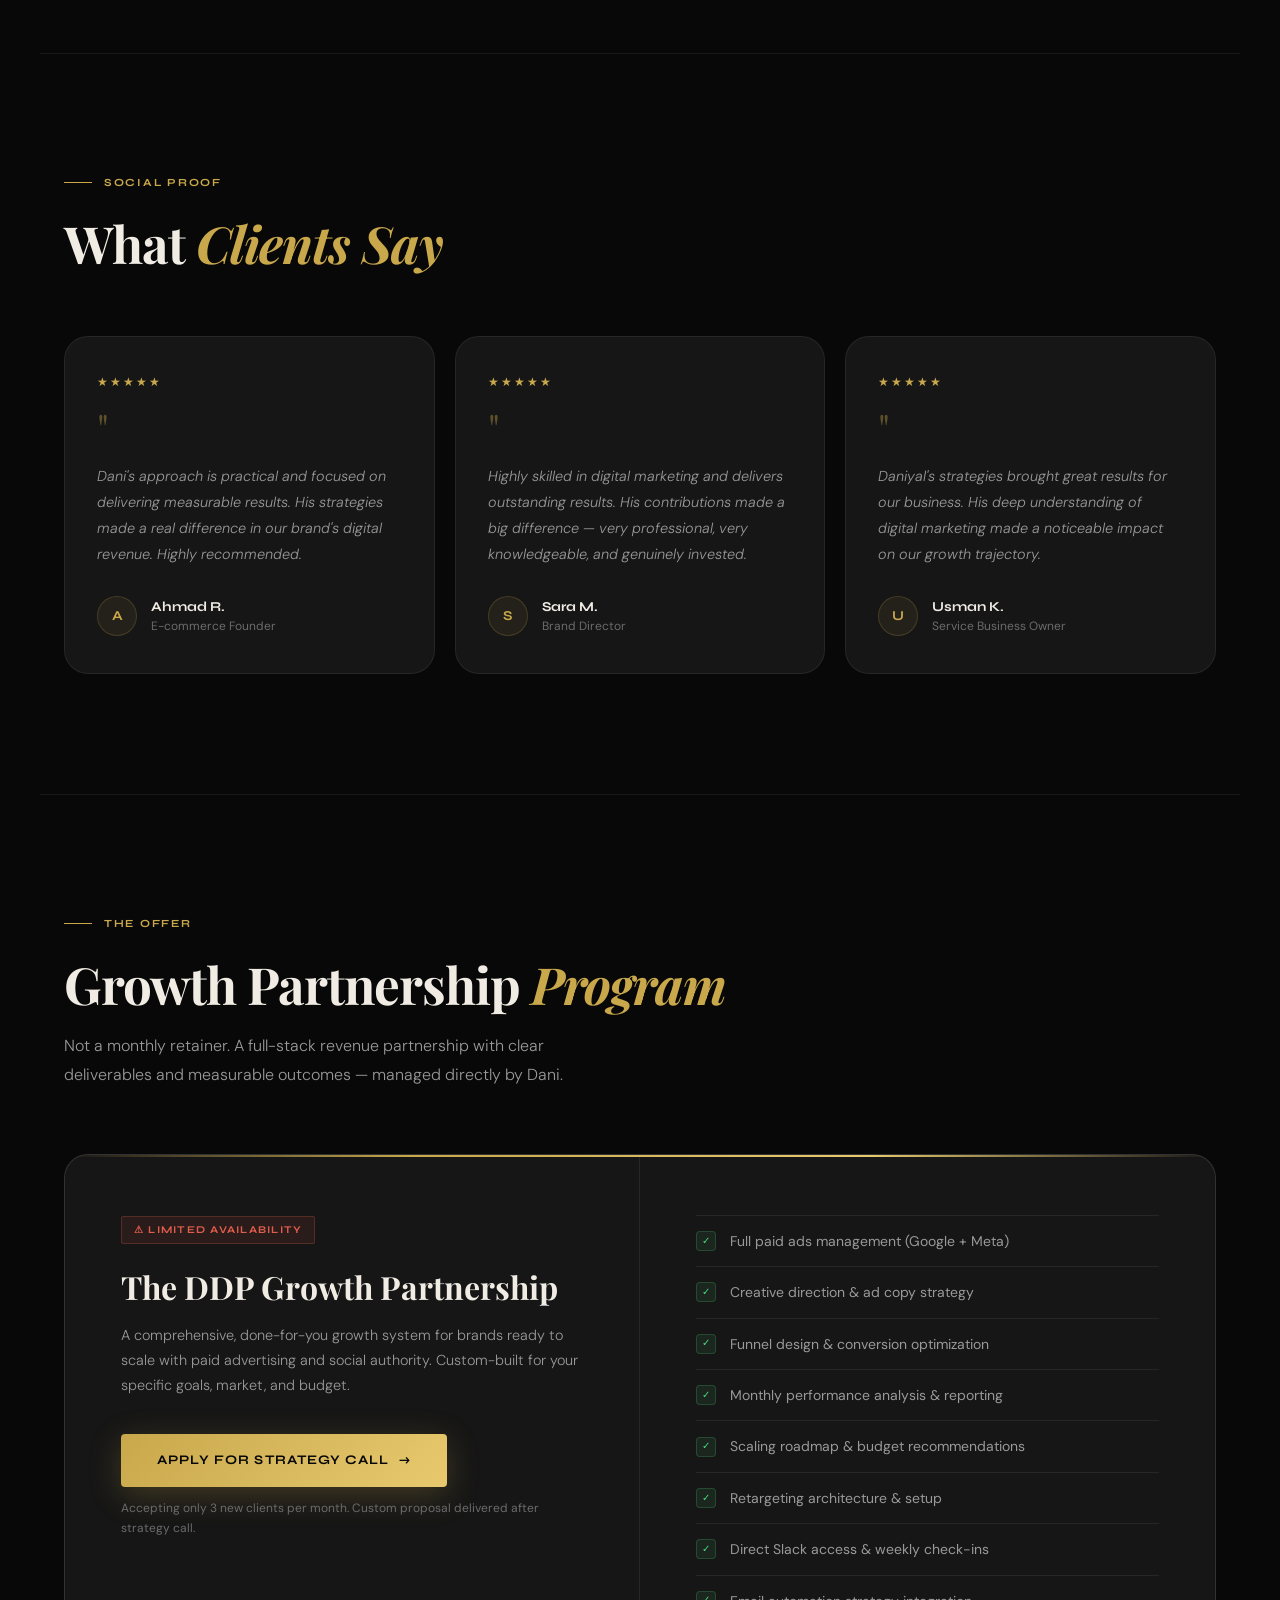
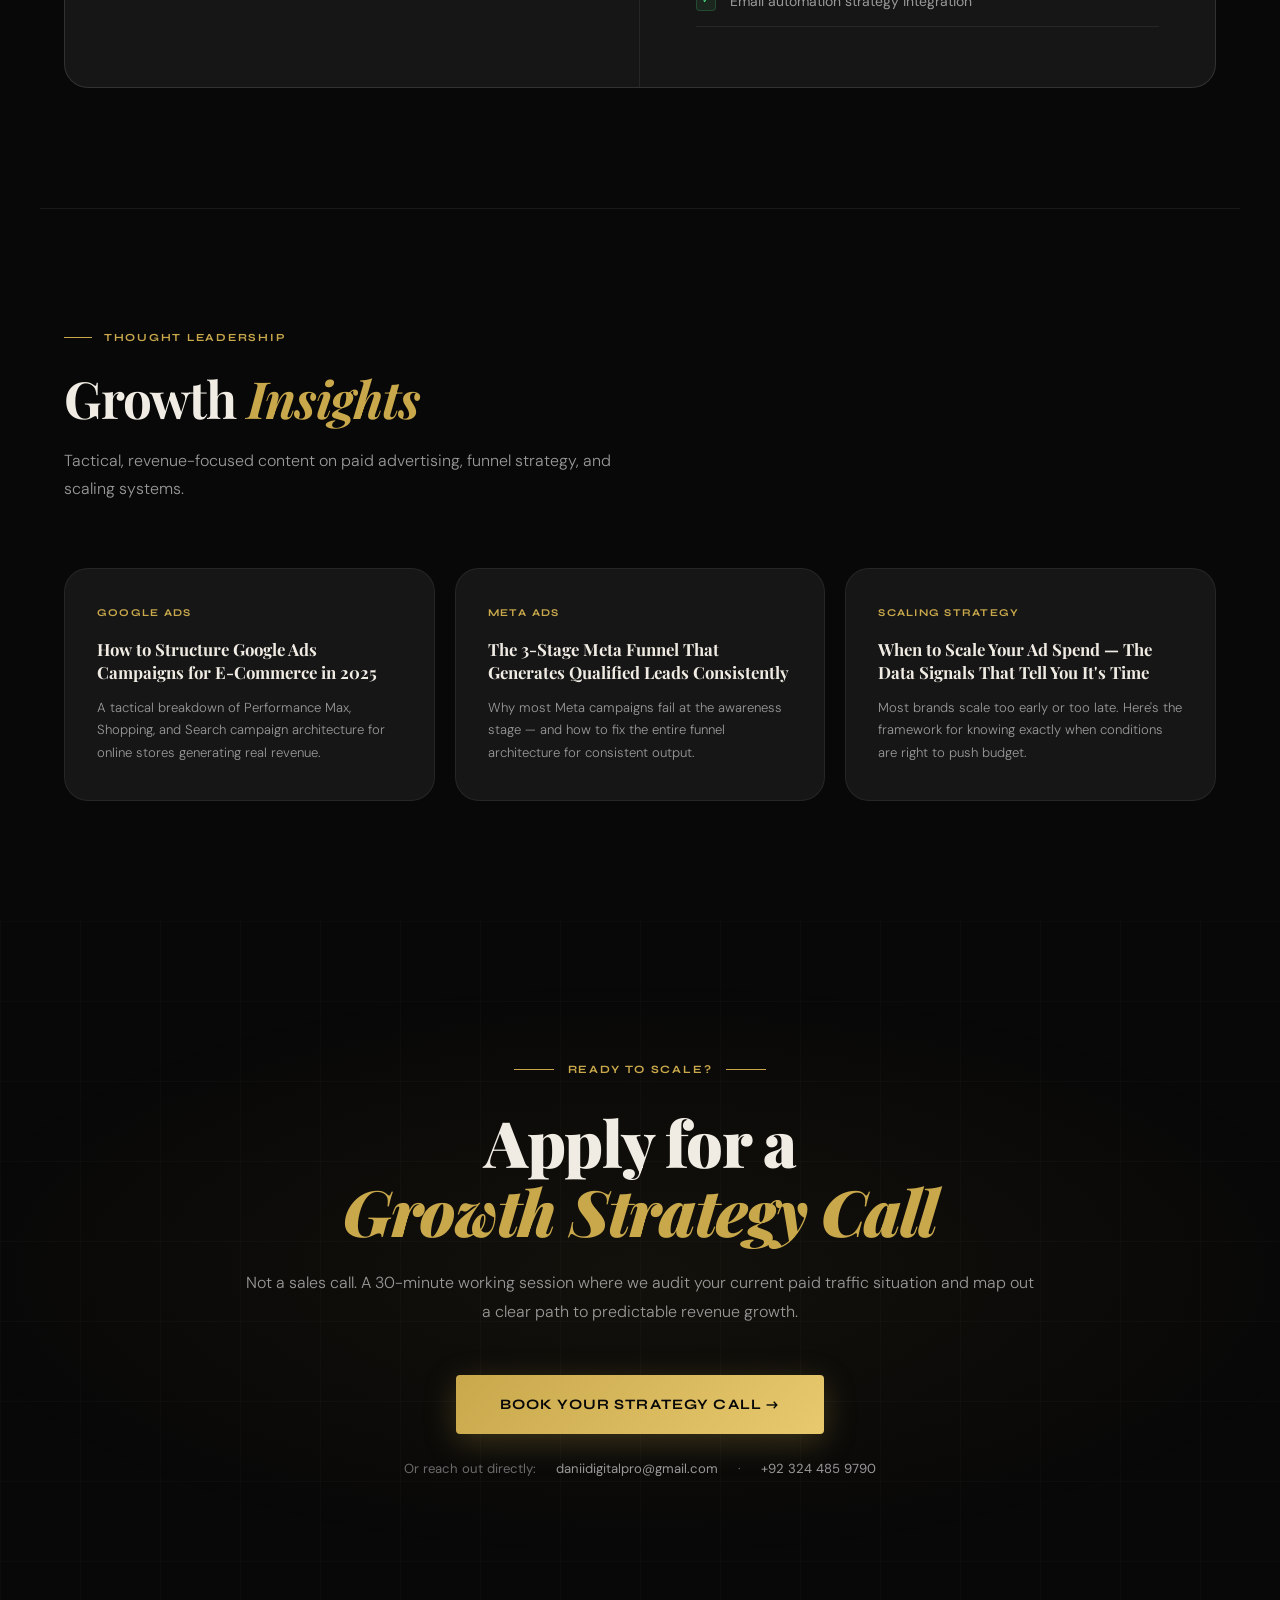
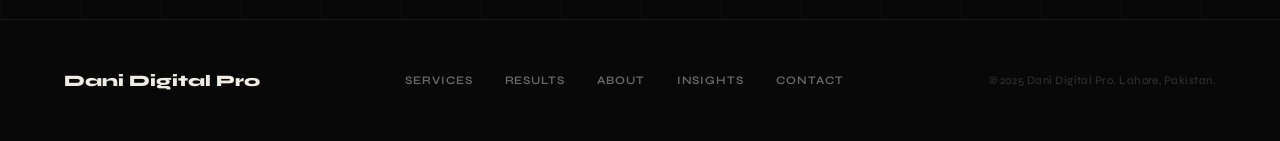
==== commit 10bb5aa8: "Added Preloader Animation and fixed typography" ====
--- a/index.html
+++ b/index.html
@@ -12,6 +12,18 @@
 <link rel="stylesheet" href="css/style.css">
 </head>
 <body>
+
+<div id="premium-preloader" class="preloader-container">
+    <div class="preloader-content">
+      <span class="preloader-brand">Dani Digital Pro</span>
+      <div class="preloader-counter">
+        <span id="loader-count">0</span><span class="preloader-percent">%</span>
+      </div>
+      <div class="preloader-bar-container">
+        <div class="preloader-bar" id="loader-bar"></div>
+      </div>
+    </div>
+  </div>
 
 <!-- Cursor -->
 <div class="cursor-dot" id="cursorDot"></div>
--- a/css/style.css
+++ b/css/style.css
@@ -26,6 +26,96 @@
   --r2: 24px;
 }
 
+/* ============================================================
+   PRELOADER (MILLION-DOLLAR REVEAL)
+============================================================ */
+/* Prevents the user from scrolling while the animation plays */
+body.loading-lock {
+  overflow: hidden;
+  height: 100vh;
+}
+
+.preloader-container {
+  position: fixed;
+  top: 0;
+  left: 0;
+  width: 100vw;
+  height: 100vh;
+  background-color: #050505; /* Deepest premium black */
+  z-index: 999999; /* Forces it above absolutely everything */
+  display: flex;
+  justify-content: center;
+  align-items: center;
+  /* The "Million Dollar" slide-up curve */
+  transition: transform 1.2s cubic-bezier(0.77, 0, 0.175, 1); 
+}
+
+/* The trigger class that pulls the curtain up */
+.preloader-container.loaded {
+  transform: translateY(-100%);
+}
+
+.preloader-content {
+  display: flex;
+  flex-direction: column;
+  align-items: center;
+  gap: 12px;
+}
+
+.preloader-brand {
+  font-family: 'Syne', sans-serif;
+  font-size: 0.75rem;
+  font-weight: 700;
+  letter-spacing: 0.3em;
+  text-transform: uppercase;
+  color: var(--muted);
+  opacity: 0;
+  animation: loader-fade-up 0.8s ease forwards 0.2s;
+}
+
+.preloader-counter {
+  font-family: 'Playfair Display', serif;
+  font-size: 5rem; /* Massive, confident numbers */
+  font-weight: 900;
+  color: var(--gold);
+  line-height: 1;
+  display: flex;
+  align-items: baseline;
+  opacity: 0;
+  animation: loader-fade-up 0.8s ease forwards 0.4s;
+}
+
+.preloader-percent {
+  font-family: 'Syne', sans-serif;
+  font-size: 1.5rem;
+  font-weight: 700;
+  margin-left: 6px;
+  color: var(--gold);
+}
+
+.preloader-bar-container {
+  width: 180px;
+  height: 2px;
+  background: rgba(255, 255, 255, 0.05);
+  margin-top: 10px;
+  overflow: hidden;
+  opacity: 0;
+  animation: loader-fade-up 0.8s ease forwards 0.6s;
+}
+
+.preloader-bar {
+  width: 0%;
+  height: 100%;
+  background: var(--gold);
+  /* Snappy updates to the progress bar */
+  transition: width 0.05s linear; 
+}
+
+@keyframes loader-fade-up {
+  0% { opacity: 0; transform: translateY(20px); }
+  100% { opacity: 1; transform: translateY(0); }
+}
+
 body {
   background: var(--bg);
   color: var(--white);
@@ -594,6 +684,7 @@
   -webkit-text-fill-color: transparent;
   transform: translateY(-8px) scale(1.02);
   transform-origin: left bottom;
+  padding-bottom: 6px; /* Prevents the hover transform from clipping the bottom */
 }
 
 /* Typography Illumination */
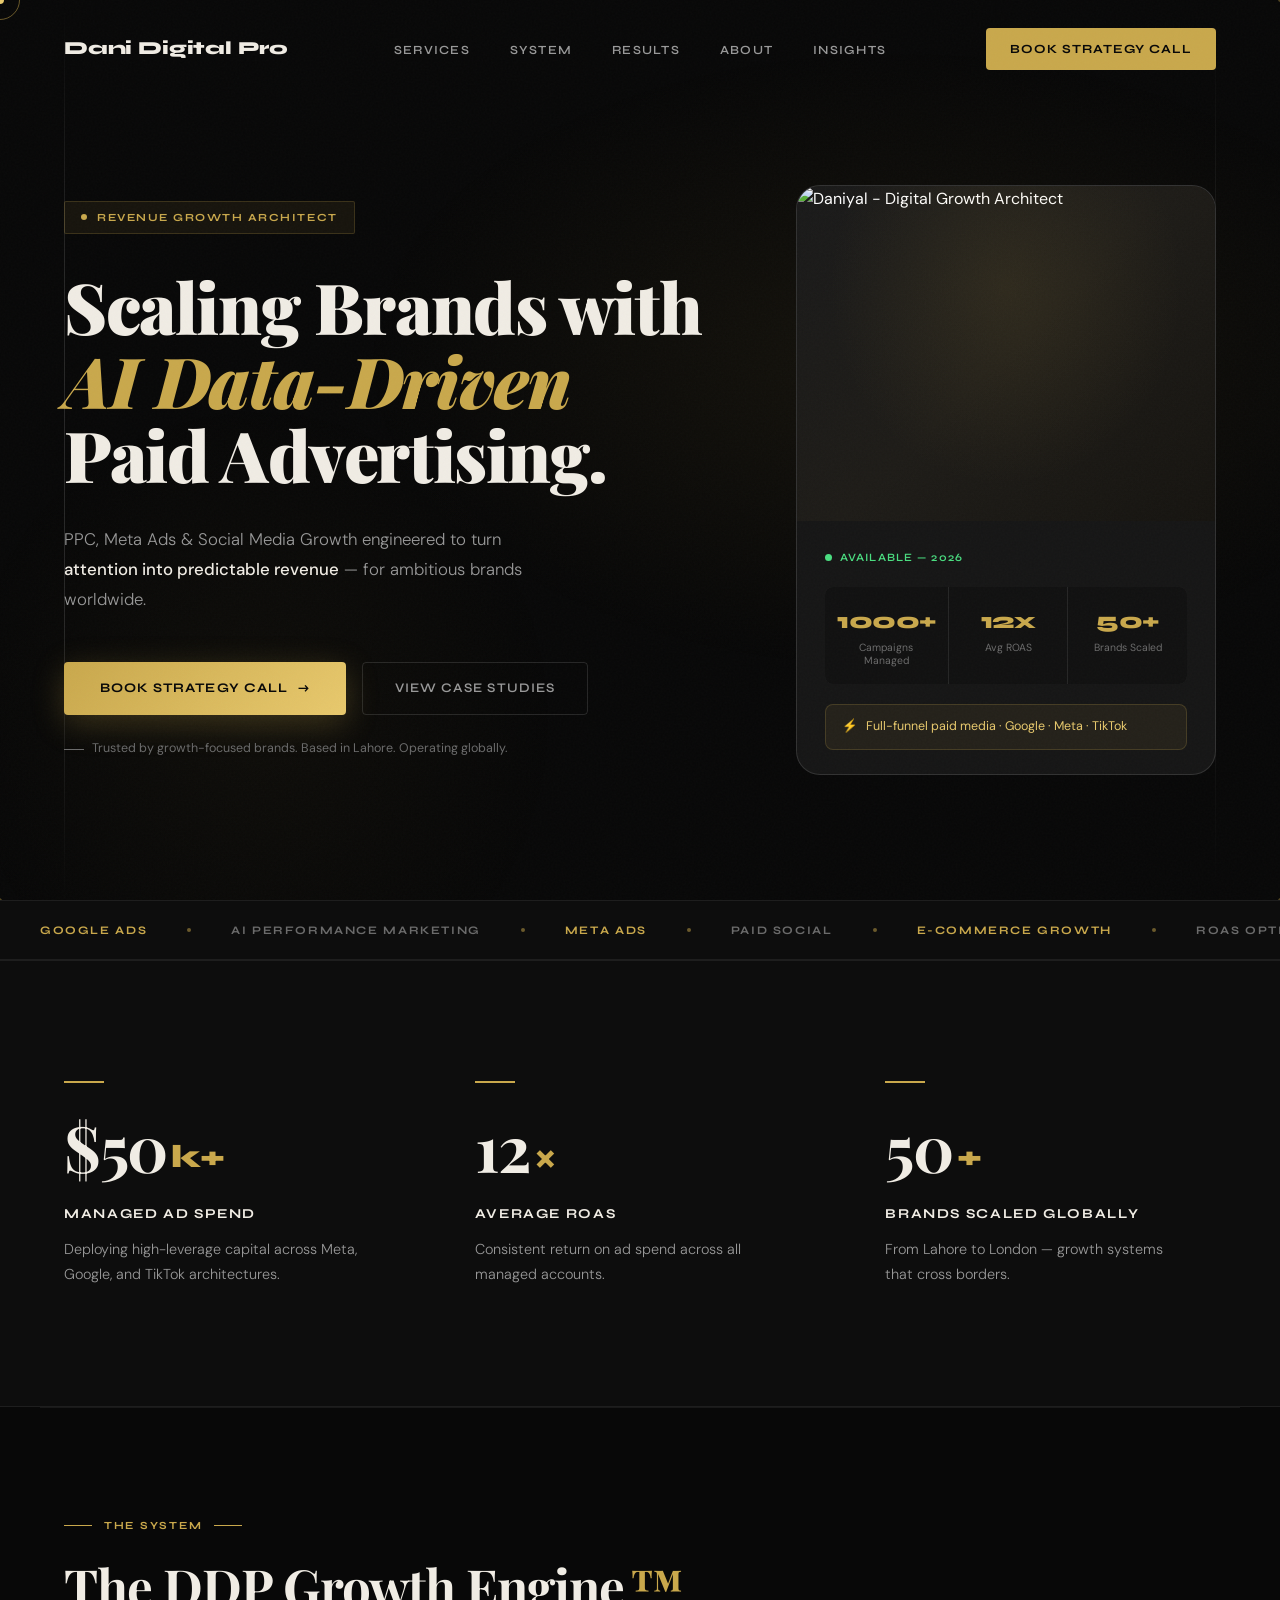
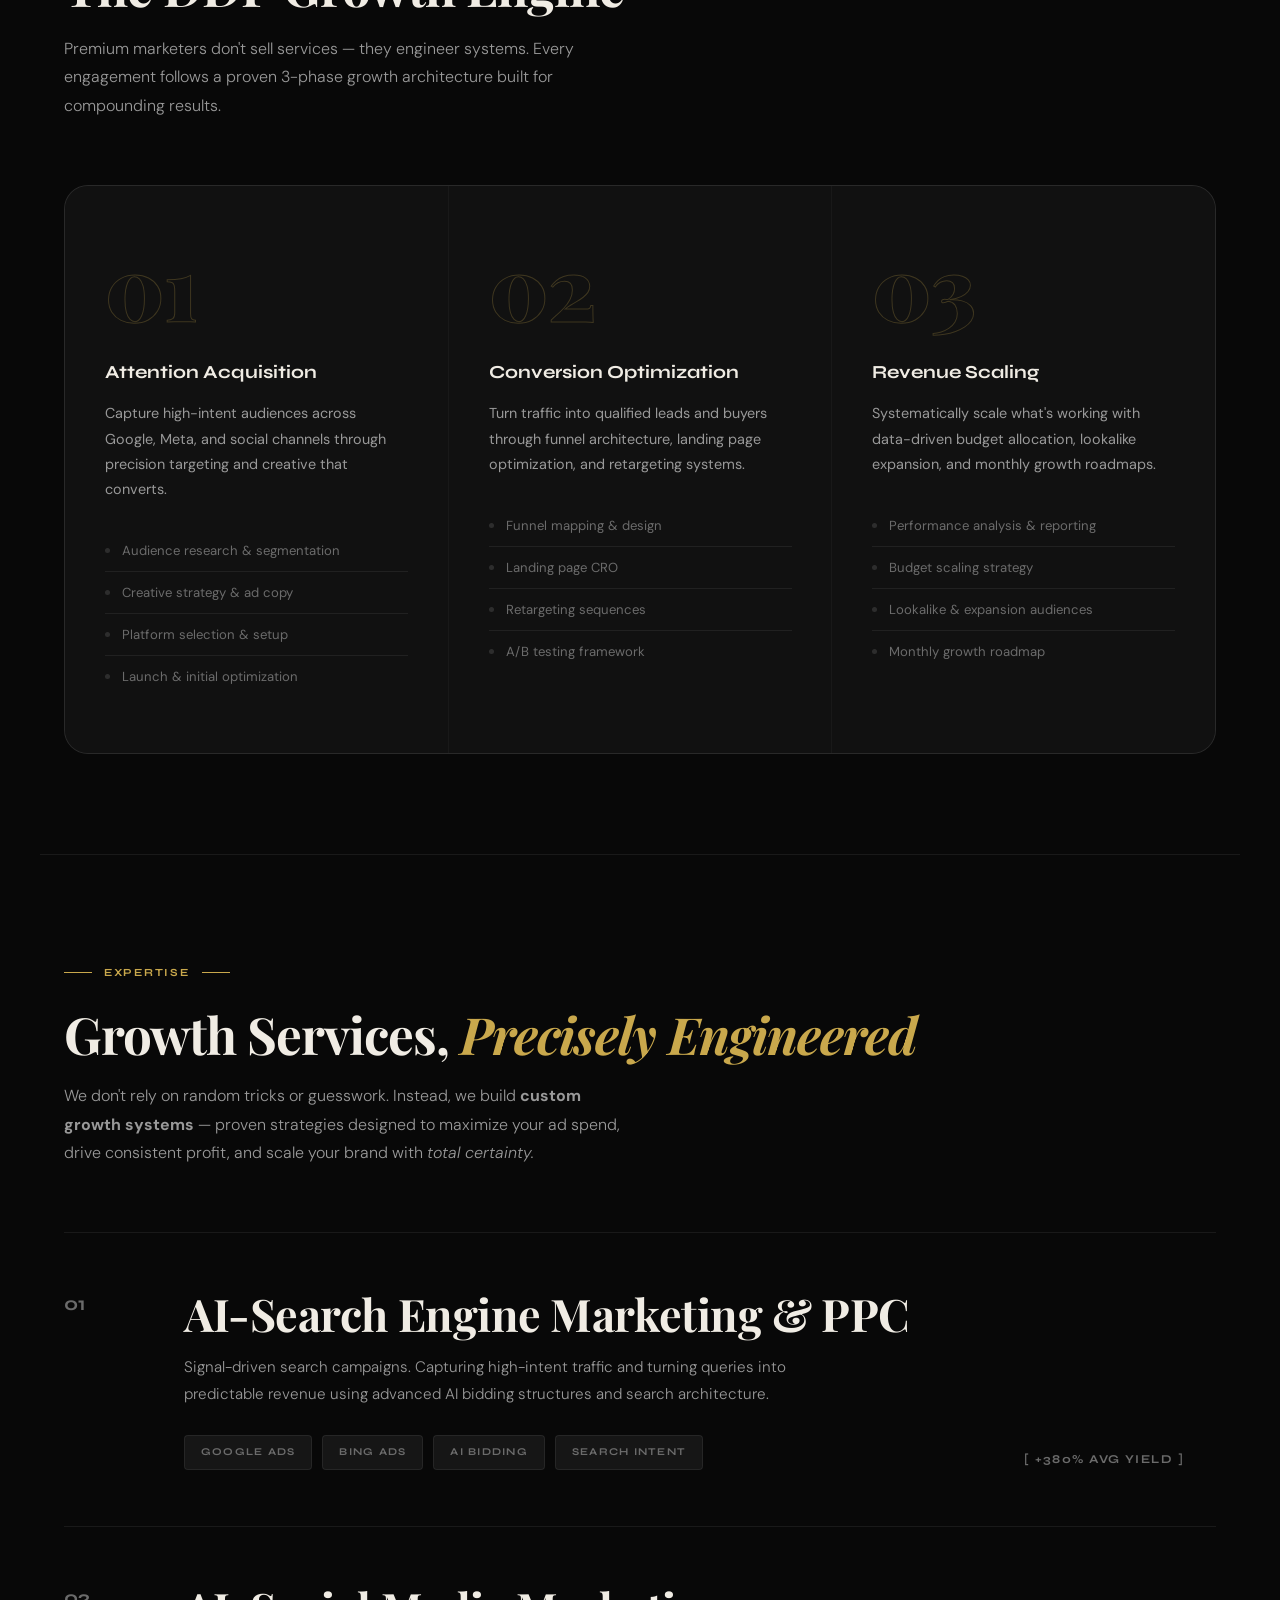
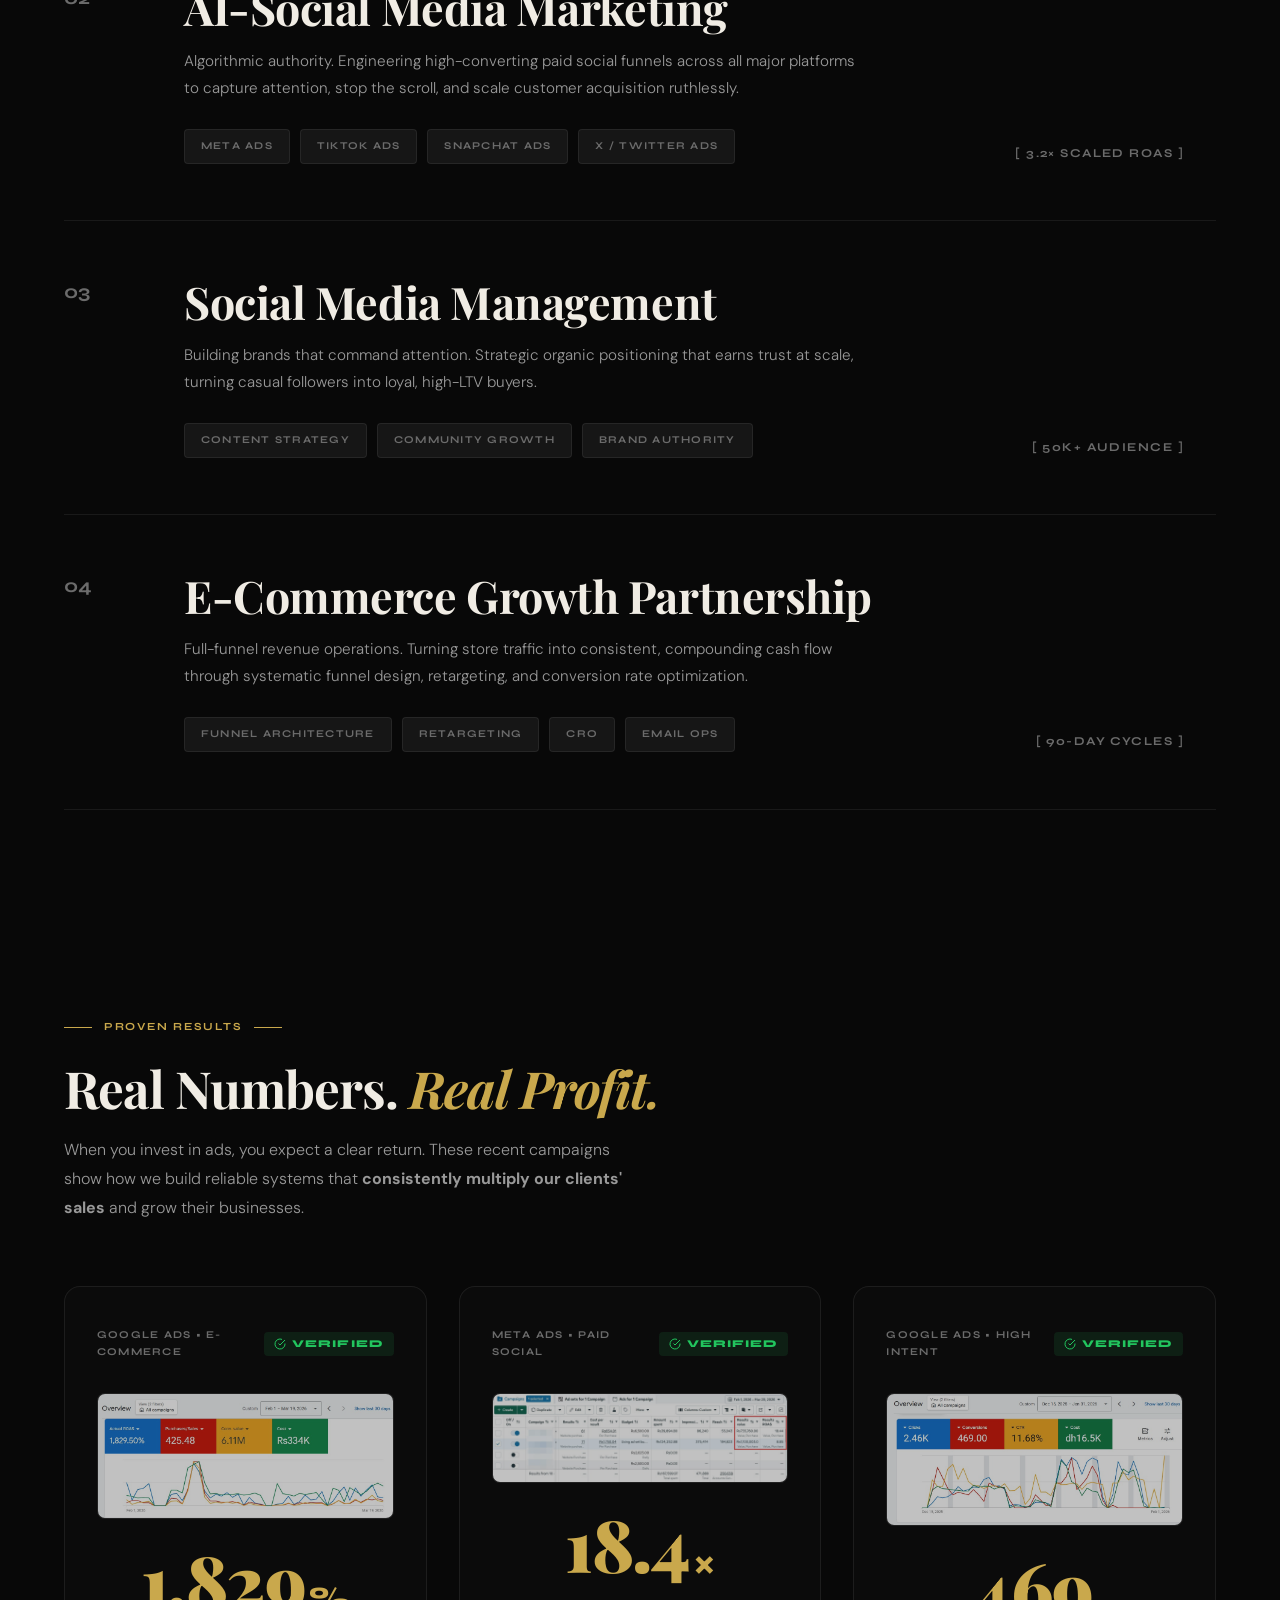
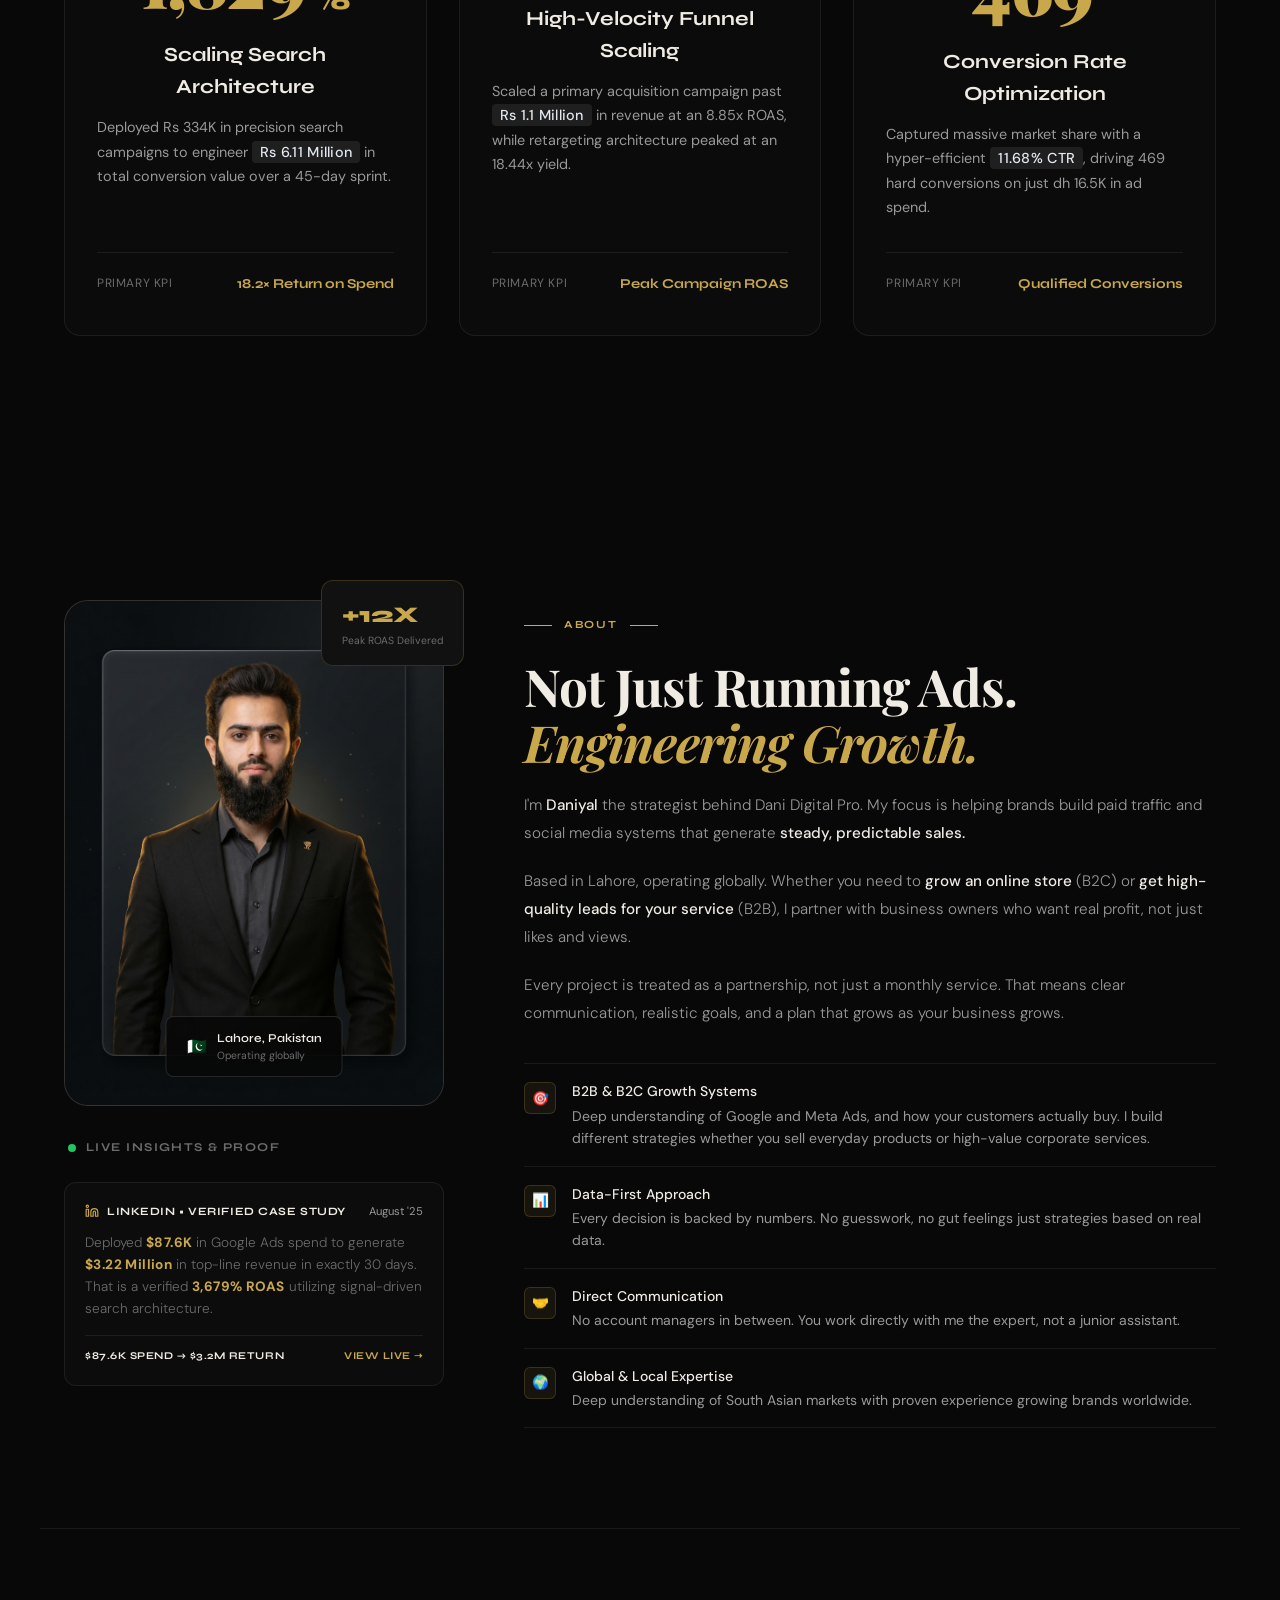
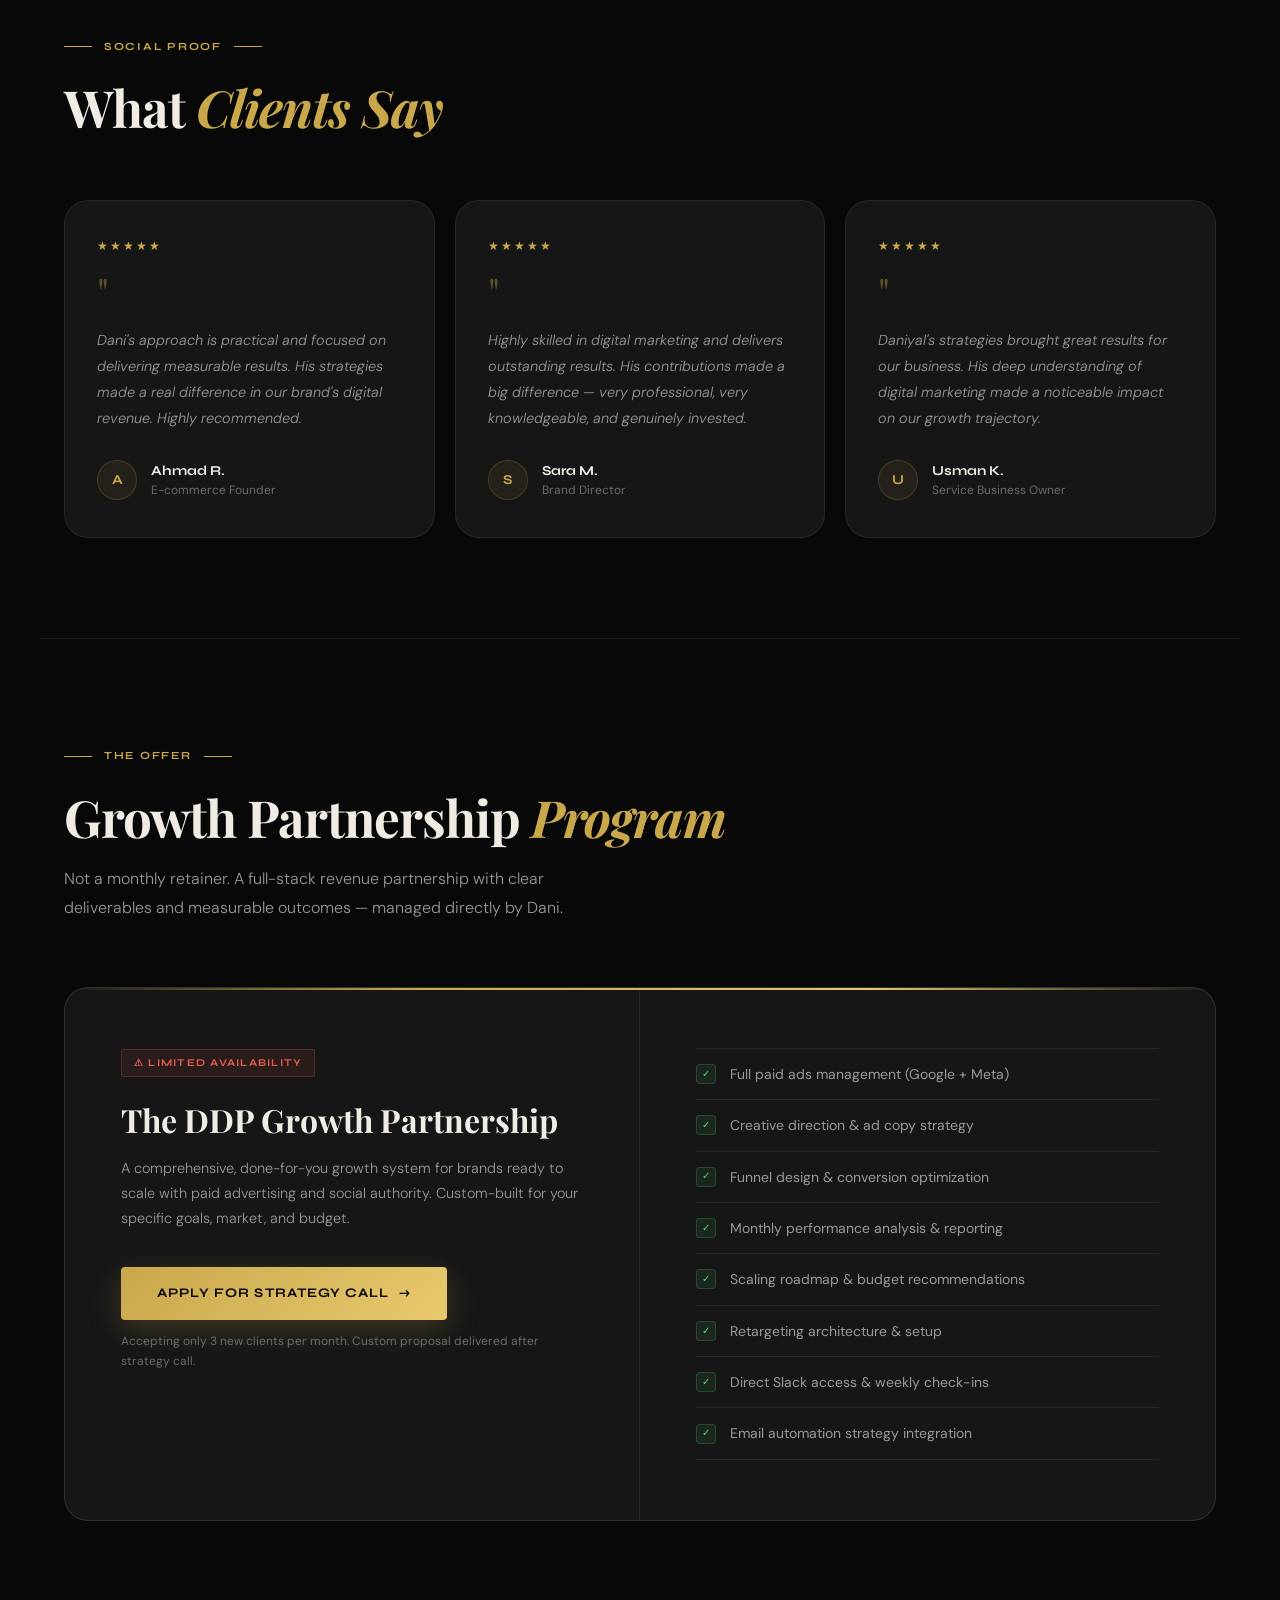
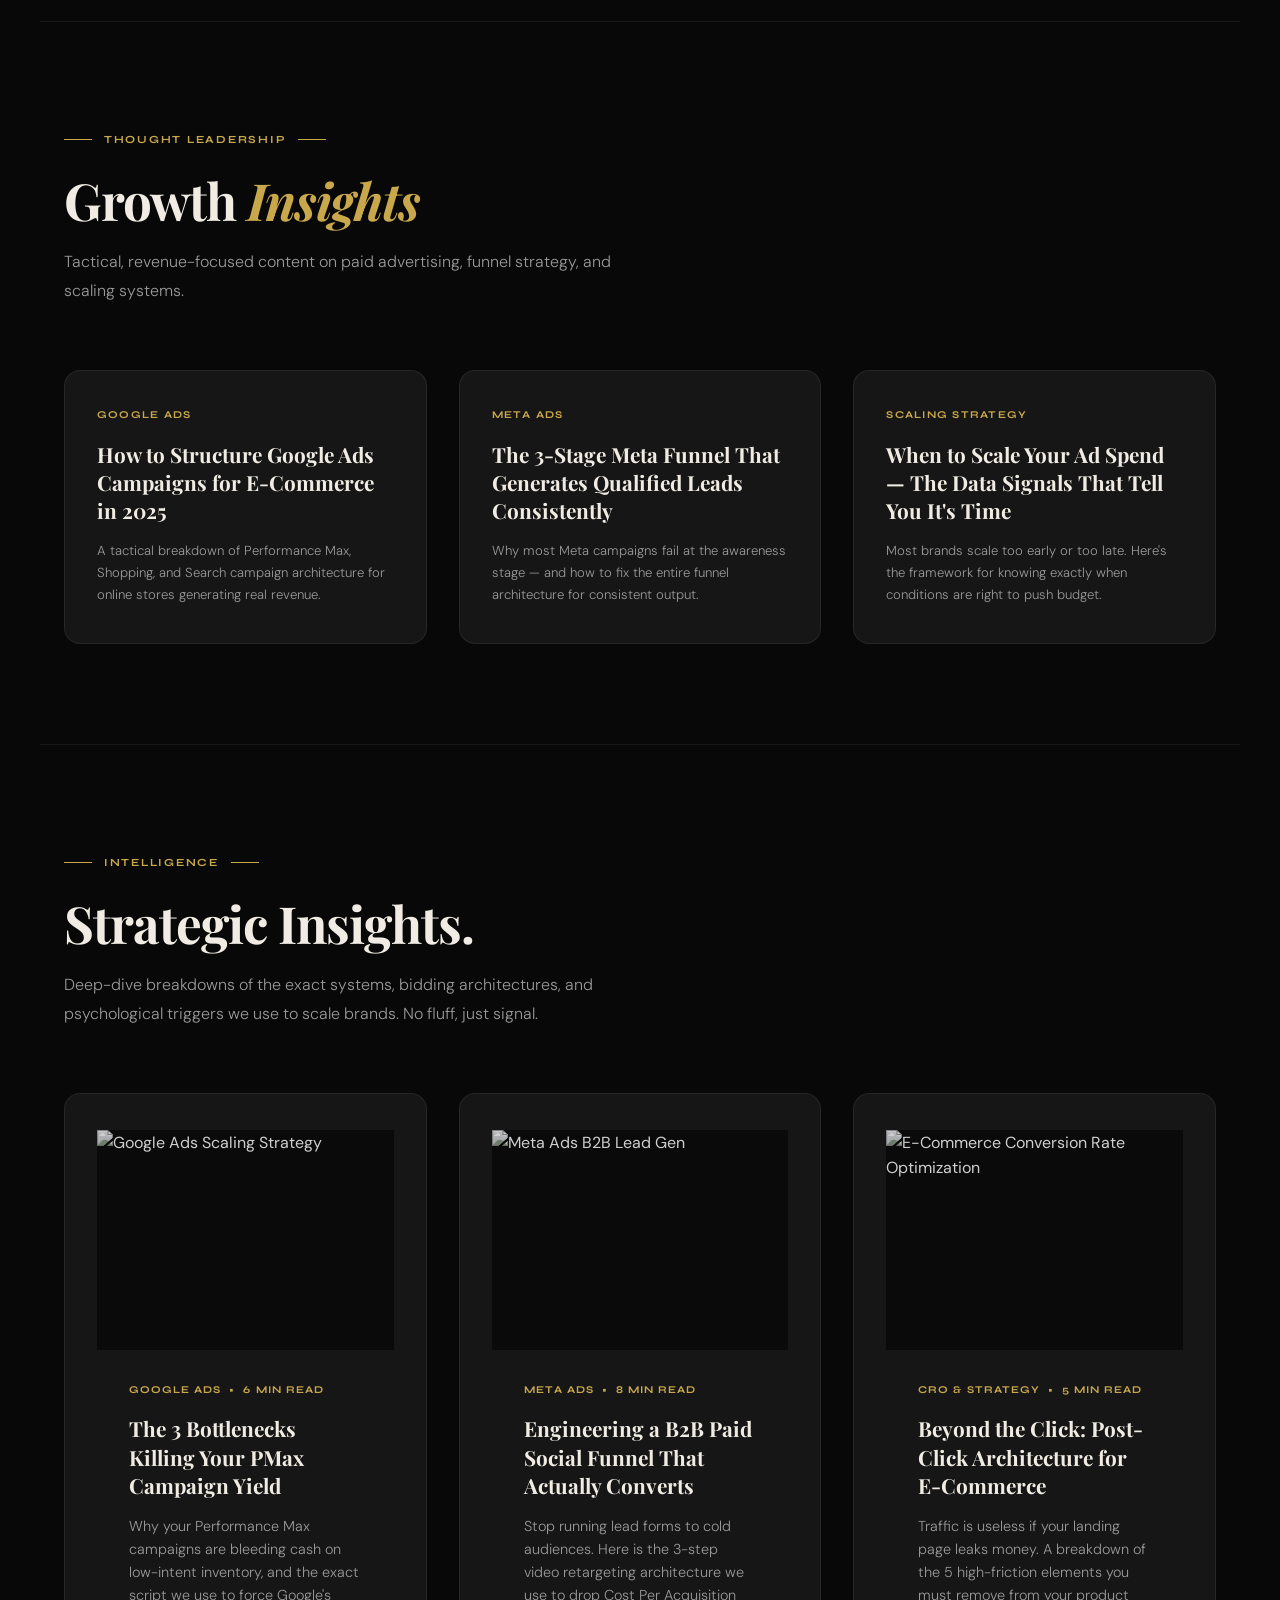
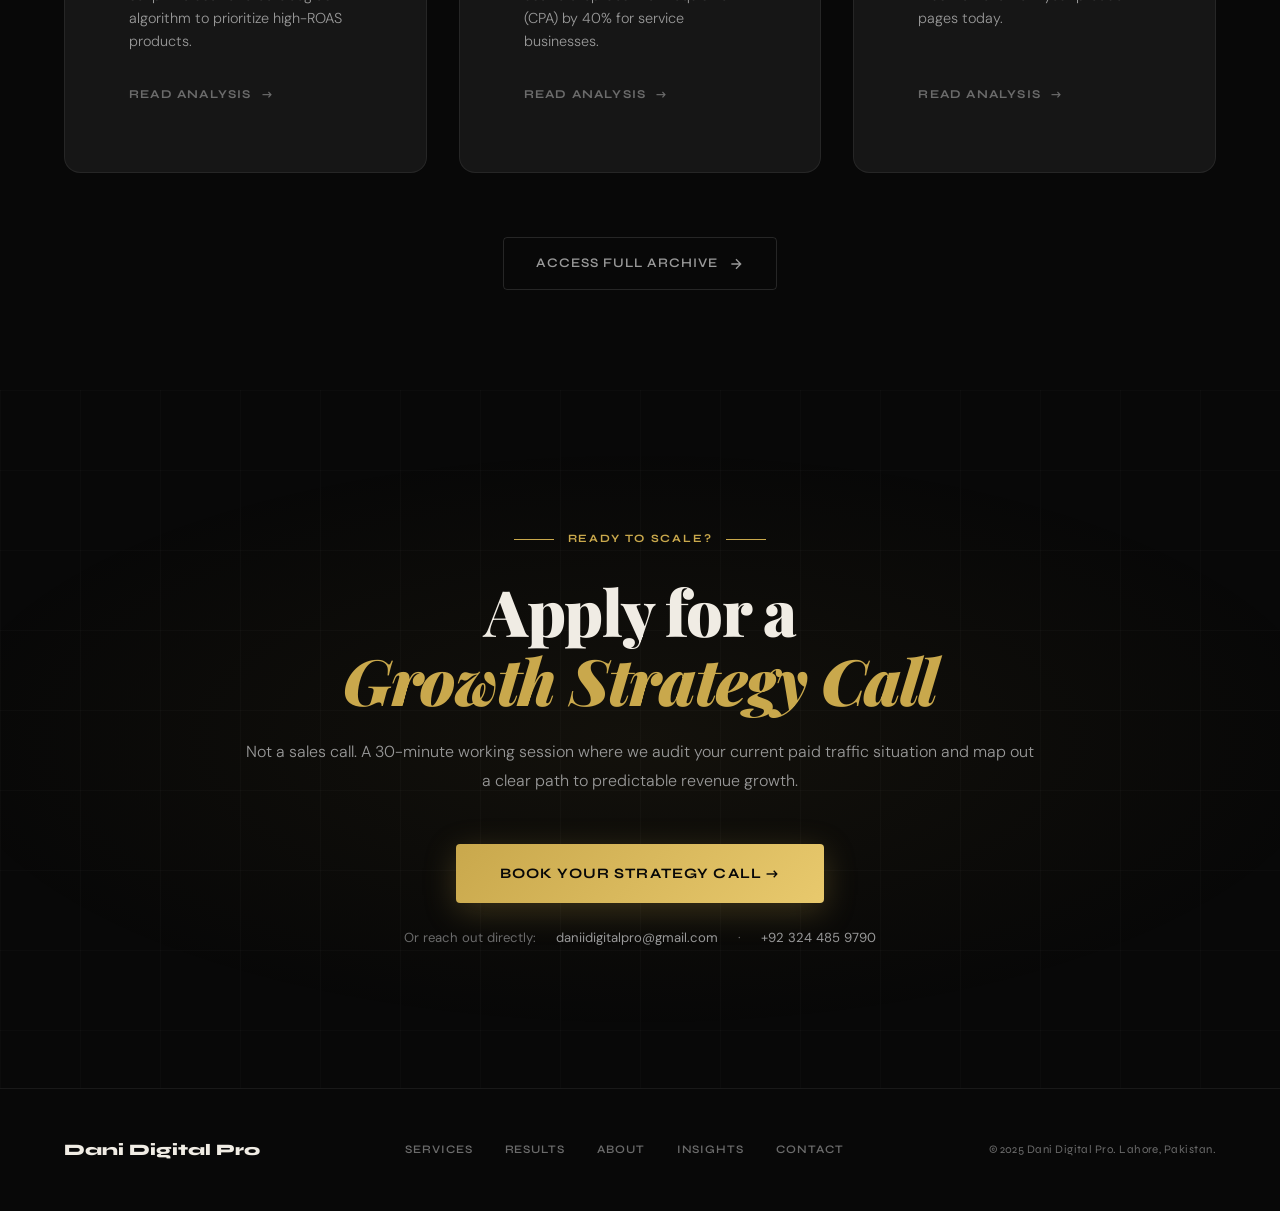
==== commit 775e3ba0: "Preloader added and Drawer for blogs added" ====
--- a/index.html
+++ b/index.html
@@ -10,6 +10,7 @@
 <link href="https://fonts.googleapis.com/css2?family=Space+Grotesk:wght@700&display=swap" rel="stylesheet">
 <link href="https://fonts.googleapis.com/css2?family=Playfair+Display:ital,wght@0,700;0,900;1,700&family=Syne:wght@400;600;700;800&family=DM+Sans:ital,wght@0,300;0,400;0,500;1,300&display=swap" rel="stylesheet">
 <link rel="stylesheet" href="css/style.css">
+<link rel="stylesheet" href="css/insights.css">
 </head>
 <body>
 
@@ -637,6 +638,79 @@
   </div>
 </section>
 
+<div class="divider-line"></div>
+
+<section class="section" id="insights">
+  <div class="section-inner">
+    
+    <div class="label reveal">Intelligence</div>
+    <h2 class="section-h2 reveal reveal-delay-1">Strategic Insights.</h2>
+    <p class="section-p reveal reveal-delay-2">
+      Deep-dive breakdowns of the exact systems, bidding architectures, and psychological triggers we use to scale brands. No fluff, just signal.
+    </p>
+
+    <div class="insights-grid mt-64">
+      
+      <a href="insights.html" class="insight-card reveal">
+        <div class="insight-image-wrapper">
+          <img src="images/insight-1.jpg" alt="Google Ads Scaling Strategy">
+        </div>
+        <div class="insight-content">
+          <div class="insight-meta">
+            <span>Google Ads</span>
+            <span>•</span>
+            <span>6 Min Read</span>
+          </div>
+          <h3 class="insight-title">The 3 Bottlenecks Killing Your PMax Campaign Yield</h3>
+          <p class="insight-excerpt">Why your Performance Max campaigns are bleeding cash on low-intent inventory, and the exact script we use to force Google's algorithm to prioritize high-ROAS products.</p>
+          <div class="insight-read-more">Read Analysis <span class="arrow">→</span></div>
+        </div>
+      </a>
+
+      <a href="insights.html" class="insight-card reveal reveal-delay-1">
+        <div class="insight-image-wrapper">
+          <img src="images/insight-2.jpg" alt="Meta Ads B2B Lead Gen">
+        </div>
+        <div class="insight-content">
+          <div class="insight-meta">
+            <span>Meta Ads</span>
+            <span>•</span>
+            <span>8 Min Read</span>
+          </div>
+          <h3 class="insight-title">Engineering a B2B Paid Social Funnel That Actually Converts</h3>
+          <p class="insight-excerpt">Stop running lead forms to cold audiences. Here is the 3-step video retargeting architecture we use to drop Cost Per Acquisition (CPA) by 40% for service businesses.</p>
+          <div class="insight-read-more">Read Analysis <span class="arrow">→</span></div>
+        </div>
+      </a>
+
+      <a href="insights.html" class="insight-card reveal reveal-delay-2">
+        <div class="insight-image-wrapper">
+          <img src="images/insight-3.jpg" alt="E-Commerce Conversion Rate Optimization">
+        </div>
+        <div class="insight-content">
+          <div class="insight-meta">
+            <span>CRO & Strategy</span>
+            <span>•</span>
+            <span>5 Min Read</span>
+          </div>
+          <h3 class="insight-title">Beyond the Click: Post-Click Architecture for E-Commerce</h3>
+          <p class="insight-excerpt">Traffic is useless if your landing page leaks money. A breakdown of the 5 high-friction elements you must remove from your product pages today.</p>
+          <div class="insight-read-more">Read Analysis <span class="arrow">→</span></div>
+        </div>
+      </a>
+
+    </div>
+
+    <div class="align-center mt-64 reveal">
+      <a href="insights.html" class="btn btn-outline" style="display: inline-flex; align-items: center; gap: 10px;">
+        Access Full Archive 
+        <svg width="16" height="16" viewBox="0 0 24 24" fill="none" stroke="currentColor" stroke-width="2"><path d="M5 12h14M12 5l7 7-7 7"/></svg>
+      </a>
+    </div>
+
+  </div>
+</section>
+
 <!-- ============================================================
      CTA
 ============================================================ -->
--- a/css/style.css
+++ b/css/style.css
@@ -1725,3 +1725,123 @@
   transform: scale(1.1); /* Slight pop on hover */
 }
 
+
+
+/* ============================================================
+   INSIGHTS & INTELLIGENCE GRID
+============================================================ */
+.insights-grid {
+  display: grid;
+  grid-template-columns: repeat(3, 1fr);
+  gap: 32px;
+}
+
+.insight-card {
+  display: flex;
+  flex-direction: column;
+  background: rgba(255, 255, 255, 0.01);
+  border: 1px solid var(--border);
+  border-radius: 12px;
+  overflow: hidden;
+  text-decoration: none;
+  transition: all 0.5s cubic-bezier(0.19, 1, 0.22, 1);
+}
+
+.insight-card:hover {
+  border-color: var(--gold-border);
+  transform: translateY(-8px);
+  box-shadow: 0 20px 40px -10px rgba(0,0,0,0.5);
+  background: rgba(255, 255, 255, 0.02);
+}
+
+/* Image Wrapper with Hover Zoom & Color Reveal */
+.insight-image-wrapper {
+  width: 100%;
+  height: 220px;
+  overflow: hidden;
+  background: #0a0a0a;
+}
+
+.insight-image-wrapper img {
+  width: 100%;
+  height: 100%;
+  object-fit: cover;
+  filter: grayscale(80%) opacity(0.8);
+  transition: all 0.7s cubic-bezier(0.19, 1, 0.22, 1);
+}
+
+.insight-card:hover .insight-image-wrapper img {
+  filter: grayscale(0%) opacity(1);
+  transform: scale(1.05);
+}
+
+.insight-content {
+  padding: 32px;
+  display: flex;
+  flex-direction: column;
+  flex-grow: 1;
+}
+
+.insight-meta {
+  font-family: 'Syne', sans-serif;
+  font-size: 0.65rem;
+  font-weight: 700;
+  color: var(--gold);
+  text-transform: uppercase;
+  letter-spacing: 0.1em;
+  margin-bottom: 16px;
+  display: flex;
+  gap: 8px;
+}
+
+.insight-title {
+  font-family: 'Syne', sans-serif;
+  font-size: 1.25rem;
+  font-weight: 700;
+  color: var(--off);
+  margin-bottom: 16px;
+  line-height: 1.4;
+  transition: color 0.3s ease;
+}
+
+.insight-excerpt {
+  font-size: 0.9rem;
+  color: var(--muted2);
+  line-height: 1.6;
+  margin-bottom: 32px;
+  flex-grow: 1; /* Pushes the 'Read More' to the bottom perfectly */
+}
+
+.insight-read-more {
+  font-family: 'Syne', sans-serif;
+  font-size: 0.75rem;
+  font-weight: 700;
+  color: var(--muted);
+  text-transform: uppercase;
+  letter-spacing: 0.1em;
+  display: flex;
+  align-items: center;
+  gap: 8px;
+  transition: all 0.3s ease;
+}
+
+.insight-card:hover .insight-read-more {
+  color: var(--gold);
+}
+
+.insight-card:hover .insight-read-more .arrow {
+  transform: translateX(5px);
+}
+
+/* Reusable Utility for centering elements (like the button) */
+.align-center {
+  text-align: center;
+  display: flex;
+  justify-content: center;
+}
+
+/* Mobile Responsiveness */
+@media (max-width: 1024px) {
+  .insights-grid { grid-template-columns: 1fr; gap: 24px; }
+  .insight-image-wrapper { height: 200px; }
+}
--- a/css/insights.css
+++ b/css/insights.css
@@ -0,0 +1,466 @@
+/* ============================================================
+   INSIGHTS.CSS - STANDALONE MASTER FILE
+============================================================ */
+
+/* --- 1. RESET & VARIABLES --- */
+*, *::before, *::after { box-sizing: border-box; margin: 0; padding: 0; }
+html { scroll-behavior: smooth; }
+
+:root {
+  --bg: #080808;
+  --bg2: #0d0d0d;
+  --bg3: #111111;
+  --surface: #161616;
+  --border: rgba(255,255,255,0.07);
+  --border2: rgba(255,255,255,0.12);
+  --white: #ffffff;
+  --off: #f0ece4;
+  --muted: #6b6b6b;
+  --muted2: #999;
+  --gold: #c9a84c;
+  --gold2: #e8c96d;
+  --gold-dim: rgba(201,168,76,0.08);
+  --gold-border: rgba(201,168,76,0.2);
+}
+
+body {
+  background: var(--bg);
+  color: var(--white);
+  font-family: 'DM Sans', sans-serif;
+  line-height: 1.6;
+  overflow-x: hidden;
+  cursor: none; /* Hides the default mouse */
+}
+
+::-webkit-scrollbar { width: 3px; }
+::-webkit-scrollbar-track { background: var(--bg); }
+::-webkit-scrollbar-thumb { background: var(--gold); border-radius: 2px; }
+/* ============================================================
+   NOISE OVERLAY
+============================================================ */
+body::before {
+  content: '';
+  position: fixed; inset: 0;
+  background-image: url("data:image/svg+xml,%3Csvg viewBox='0 0 512 512' xmlns='http://www.w3.org/2000/svg'%3E%3Cfilter id='noise'%3E%3CfeTurbulence type='fractalNoise' baseFrequency='0.9' numOctaves='4' stitchTiles='stitch'/%3E%3C/filter%3E%3Crect width='100%25' height='100%25' filter='url(%23noise)' opacity='1'/%3E%3C/svg%3E");
+  opacity: 0.025;
+  z-index: 9990; pointer-events: none;
+}
+
+/* ============================================================
+   CANVAS (PARTICLES)
+============================================================ */
+#particles {
+  position: fixed; inset: 0;
+  z-index: 0; pointer-events: none;
+  opacity: 0.4;
+}
+
+/* ============================================================
+   CUSTOM CURSOR
+============================================================ */
+.cursor {
+  position: fixed; z-index: 9999;
+  pointer-events: none;
+  mix-blend-mode: difference;
+}
+.cursor-dot {
+  width: 8px; height: 8px;
+  background: var(--gold2);
+  border-radius: 50%;
+  position: fixed;
+  top: 0; left: 0; /* Establishes the 0,0 grid for JavaScript tracking */
+  transform: translate(-50%, -50%);
+  transition: width 0.2s, height 0.2s, opacity 0.2s;
+  z-index: 99999 !important; /* Forces it over the 10001 drawer */
+  pointer-events: none;
+  opacity: 1;
+}
+
+.cursor-ring {
+  width: 40px; height: 40px;
+  border: 1px solid rgba(201,168,76,0.5);
+  border-radius: 50%;
+  position: fixed;
+  top: 0; left: 0; /* Establishes the 0,0 grid for JavaScript tracking */
+  transform: translate(-50%, -50%);
+  transition: all 0.12s ease;
+  z-index: 99998 !important; /* Forces it over the 10001 drawer */
+  pointer-events: none;
+  opacity: 1;
+}
+body:hover .cursor-dot { opacity: 1; }
+
+/* Hide default cursor globally */
+body, a, button { cursor: none !important; }
+
+/* --- 2. GLOBAL UTILITIES --- */
+a { text-decoration: none; color: inherit; }
+.section { padding: 100px 64px; position: relative; }
+.section-inner { max-width: 1200px; margin: 0 auto; width: 100%; }
+.pt-0 { padding-top: 0 !important; }
+.text-center { text-align: center; }
+.mx-auto { margin-left: auto; margin-right: auto; }
+.mt-auto { margin-top: auto; }
+
+/* ============================================================
+   NAV
+============================================================ */
+nav {
+  position: fixed; top: 0; left: 0; right: 0;
+  z-index: 1000;
+  padding: 28px 64px;
+  display: flex; align-items: center; justify-content: space-between;
+  transition: all 0.4s ease;
+}
+nav.scrolled {
+  padding: 18px 64px;
+  background: rgba(8,8,8,0.94);
+  backdrop-filter: blur(24px);
+  border-bottom: 1px solid var(--border);
+}
+.nav-logo {
+  font-family: 'Syne', sans-serif;
+  font-weight: 800;
+  font-size: 1.15rem;
+  letter-spacing: -0.01em;
+  color: var(--off);
+  text-decoration: none;
+}
+.nav-logo .dot { color: var(--gold); }
+.nav-links {
+  display: flex; gap: 40px; list-style: none;
+  position: absolute; left: 50%; transform: translateX(-50%);
+}
+.nav-links a {
+  font-family: 'Syne', sans-serif;
+  font-size: 0.78rem;
+  font-weight: 600;
+  letter-spacing: 0.1em;
+  text-transform: uppercase;
+  color: var(--muted2);
+  text-decoration: none;
+  transition: color 0.2s;
+  position: relative;
+}
+.nav-links a::after {
+  content: '';
+  position: absolute; bottom: -4px; left: 0; right: 0;
+  height: 1px; background: var(--gold);
+  transform: scaleX(0); transform-origin: right;
+  transition: transform 0.3s ease;
+}
+.nav-links a:hover { color: var(--off); }
+.nav-links a:hover::after { transform: scaleX(1); transform-origin: left; }
+.nav-cta {
+  font-family: 'Syne', sans-serif;
+  font-size: 0.78rem; font-weight: 700;
+  letter-spacing: 0.08em; text-transform: uppercase;
+  color: var(--bg);
+  background: var(--gold);
+  padding: 11px 24px; border-radius: 4px;
+  text-decoration: none;
+  transition: all 0.25s ease;
+  position: relative; overflow: hidden;
+}
+.nav-cta::after {
+  content: '';
+  position: absolute; inset: 0;
+  background: var(--gold2);
+  transform: translateX(-100%);
+  transition: transform 0.3s ease;
+}
+.nav-cta:hover::after { transform: translateX(0); }
+.nav-cta span { position: relative; z-index: 1; }
+
+/* --- 4. HEADER & TYPOGRAPHY --- */
+.insights-header { padding-top: 180px; padding-bottom: 60px; }
+.label {
+  font-family: 'Syne', sans-serif; font-size: 0.68rem; font-weight: 700;
+  letter-spacing: 0.16em; text-transform: uppercase; color: var(--gold);
+  margin-bottom: 24px; display: inline-flex; align-items: center; gap: 12px;
+}
+.label::before, .label::after { content: ''; width: 28px; height: 1px; background: var(--gold); }
+.header-h1 {
+  font-family: 'Playfair Display', serif; font-size: clamp(3rem, 6vw, 5rem);
+  font-weight: 900; line-height: 1.05; letter-spacing: -0.02em; color: var(--off);
+  margin-bottom: 24px;
+}
+.header-p { font-size: 1.05rem; color: var(--muted2); max-width: 600px; line-height: 1.8; font-weight: 300; }
+
+/* --- 5. ANIMATIONS (ISOLATED) --- */
+.reveal {
+  opacity: 0; transform: translateY(30px);
+  transition: all 0.8s cubic-bezier(0.19, 1, 0.22, 1);
+}
+.reveal.active { opacity: 1; transform: translateY(0); }
+.reveal-delay-1 { transition-delay: 0.15s; }
+.reveal-delay-2 { transition-delay: 0.3s; }
+
+/* --- 6. FEATURED INSIGHT (HERO ARTICLE) --- */
+.featured-card {
+  display: grid; grid-template-columns: 1fr 1fr;
+  background: var(--surface); border: 1px solid var(--border);
+  border-radius: var(--r2); overflow: hidden;
+  transition: all 0.5s cubic-bezier(0.19, 1, 0.22, 1);
+  margin-bottom: 64px;
+}
+.featured-card:hover {
+  border-color: var(--gold-border); transform: translateY(-4px);
+  box-shadow: 0 30px 60px -15px rgba(0, 0, 0, 0.6);
+}
+.featured-image { width: 100%; height: 100%; min-height: 400px; overflow: hidden; background: #050505; }
+.featured-image img {
+  width: 100%; height: 100%; object-fit: cover;
+  filter: grayscale(80%) opacity(0.7); transition: all 0.8s cubic-bezier(0.19, 1, 0.22, 1);
+}
+.featured-card:hover .featured-image img { filter: grayscale(0%) opacity(1); transform: scale(1.05); }
+.featured-content { padding: 64px 48px; display: flex; flex-direction: column; justify-content: center; }
+.featured-title {
+  font-family: 'Playfair Display', serif; font-size: 2.2rem; font-weight: 700;
+  color: var(--off); margin-bottom: 24px; line-height: 1.25; transition: color 0.3s ease;
+}
+.featured-excerpt { font-size: 0.95rem; color: var(--muted2); line-height: 1.75; margin-bottom: 32px; font-weight: 300; }
+
+/* --- 7. INSIGHTS GRID --- */
+.insights-grid { display: grid; grid-template-columns: repeat(3, 1fr); gap: 32px; }
+.insight-card {
+  display: flex; flex-direction: column; background: var(--surface);
+  border: 1px solid var(--border); border-radius: 16px; overflow: hidden;
+  transition: all 0.5s cubic-bezier(0.19, 1, 0.22, 1);
+}
+.insight-card:hover {
+  border-color: var(--gold-border); transform: translateY(-6px);
+  box-shadow: 0 20px 40px -10px rgba(0, 0, 0, 0.5); background: rgba(255, 255, 255, 0.02);
+}
+.insight-image { width: 100%; height: 220px; overflow: hidden; background: #050505; }
+.insight-image img {
+  width: 100%; height: 100%; object-fit: cover;
+  filter: grayscale(85%) opacity(0.75); transition: all 0.7s;
+}
+.insight-card:hover .insight-image img { filter: grayscale(0%) opacity(1); transform: scale(1.05); }
+.insight-content { padding: 32px; display: flex; flex-direction: column; flex-grow: 1; }
+
+.insight-meta {
+  font-family: 'Syne', sans-serif; font-size: 0.65rem; font-weight: 700;
+  color: var(--gold); text-transform: uppercase; letter-spacing: 0.1em;
+  margin-bottom: 16px; display: flex; gap: 8px; align-items: center;
+}
+.dot-sep { opacity: 0.5; }
+.insight-title {
+  font-family: 'Playfair Display', serif; font-size: 1.3rem; font-weight: 700;
+  color: var(--off); margin-bottom: 16px; line-height: 1.35; transition: color 0.3s ease;
+}
+.insight-excerpt { font-size: 0.9rem; color: var(--muted2); line-height: 1.6; margin-bottom: 32px; flex-grow: 1; font-weight: 300; }
+
+/* ============================================================
+   PREMIUM "READ MORE" MICRO-INTERACTION
+============================================================ */
+.insight-read-more {
+  display: flex;
+  align-items: center;
+  gap: 10px;
+  margin-top: auto;
+  width: max-content; /* Constrains the width for the underline effect */
+  cursor: pointer;
+}
+
+/* The Text Sweep Effect */
+.read-text {
+  font-family: 'Syne', sans-serif;
+  font-size: 0.75rem;
+  font-weight: 700;
+  color: var(--muted);
+  text-transform: uppercase;
+  letter-spacing: 0.1em;
+  position: relative;
+  transition: color 0.4s cubic-bezier(0.19, 1, 0.22, 1);
+}
+
+/* The Invisible Underline */
+.read-text::after {
+  content: '';
+  position: absolute;
+  left: 0;
+  bottom: -4px;
+  width: 100%;
+  height: 1px;
+  background: var(--gold);
+  transform: scaleX(0);
+  transform-origin: right;
+  transition: transform 0.5s cubic-bezier(0.19, 1, 0.22, 1);
+}
+
+/* The SVG Arrow Snap */
+.read-icon {
+  display: flex;
+  align-items: center;
+  justify-content: center;
+  width: 16px;
+  height: 16px;
+}
+
+.read-icon svg {
+  width: 100%;
+  height: 100%;
+  stroke: var(--muted);
+  transition: transform 0.5s cubic-bezier(0.19, 1, 0.22, 1), stroke 0.4s ease;
+}
+
+/* -----------------------------------------
+   THE HOVER TRIGGERS (When the card is hovered)
+----------------------------------------- */
+/* 1. Text turns gold */
+.insight-card:hover .read-text,
+.featured-card:hover .read-text {
+  color: var(--gold);
+}
+
+/* 2. Underline sweeps from the left */
+.insight-card:hover .read-text::after,
+.featured-card:hover .read-text::after {
+  transform: scaleX(1);
+  transform-origin: left;
+}
+
+/* 3. Arrow snaps to the right and turns gold */
+.insight-card:hover .read-icon svg,
+.featured-card:hover .read-icon svg {
+  transform: translateX(6px);
+  stroke: var(--gold);
+}
+.insight-read-more .arrow { transition: transform 0.3s cubic-bezier(0.19, 1, 0.22, 1); }
+.featured-card:hover .insight-read-more, .insight-card:hover .insight-read-more { color: var(--gold); }
+.featured-card:hover .insight-read-more .arrow, .insight-card:hover .insight-read-more .arrow { transform: translateX(6px); }
+
+/* --- 8. FOOTER --- */
+footer { border-top: 1px solid var(--border); padding: 48px 64px; }
+.footer-inner { max-width: 1200px; margin: 0 auto; display: flex; align-items: center; justify-content: space-between; }
+.footer-logo { font-family: 'Syne', sans-serif; font-weight: 800; font-size: 1rem; color: var(--off); }
+.footer-logo .dot { color: var(--gold); }
+.footer-copy { font-family: 'Syne', sans-serif; font-size: 0.72rem; color: var(--muted); letter-spacing: 0.04em; }
+
+/* --- 9. RESPONSIVE --- */
+@media (max-width: 1024px) {
+  nav { padding: 20px 32px; }
+  nav.scrolled { padding: 14px 32px; }
+  .nav-links { display: none; }
+  .section { padding-left: 32px; padding-right: 32px; }
+  .insights-grid { grid-template-columns: repeat(2, 1fr); gap: 24px; }
+  .featured-card { grid-template-columns: 1fr; }
+  .featured-image { min-height: 250px; }
+  .featured-content { padding: 40px 32px; }
+}
+@media (max-width: 768px) {
+  .insights-grid { grid-template-columns: 1fr; }
+  .insight-image { height: 200px; }
+  .footer-inner { flex-direction: column; gap: 16px; text-align: center; }
+  footer { padding: 40px 32px; }
+}
+
+
+
+/* ============================================================
+   EDITORIAL SLIDE-OUT DRAWER
+============================================================ */
+.drawer-overlay {
+  position: fixed;
+  inset: 0;
+  background: rgba(5, 5, 5, 0.85);
+  backdrop-filter: blur(10px); /* Premium glass blur */
+  opacity: 0;
+  pointer-events: none;
+  transition: opacity 0.5s ease;
+  z-index: 10000;
+}
+
+.drawer-overlay.active {
+  opacity: 1;
+  pointer-events: auto;
+}
+
+.article-drawer {
+  position: fixed;
+  top: 0;
+  right: 0;
+  width: 100%;
+  max-width: 750px; /* Optimal reading width so lines aren't too long */
+  height: 100vh;
+  background: var(--bg2);
+  border-left: 1px solid var(--border);
+  box-shadow: -30px 0 60px rgba(0,0,0,0.7);
+  z-index: 10001;
+  transform: translateX(100%); /* Hidden off-screen to the right */
+  transition: transform 0.7s cubic-bezier(0.19, 1, 0.22, 1);
+  display: flex;
+  flex-direction: column;
+}
+
+.article-drawer.active {
+  transform: translateX(0); /* Slides in */
+}
+
+/* The Gold Close Button */
+.drawer-close {
+  position: absolute;
+  top: 24px;
+  right: 32px;
+  background: none;
+  border: none;
+  color: var(--muted);
+  font-size: 3rem;
+  font-weight: 300;
+  line-height: 1;
+  z-index: 10;
+  transition: color 0.3s, transform 0.3s;
+}
+
+/* Hide default cursor on the close button to use your custom gold cursor */
+.drawer-close { cursor: none !important; }
+
+.drawer-close:hover {
+  color: var(--gold);
+  transform: scale(1.1) rotate(90deg); /* Subtle premium twist */
+}
+
+/* Typography Inside the Reader */
+.drawer-scroll-area {
+  overflow-y: auto;
+  padding: 80px 64px;
+  height: 100%;
+}
+
+.drawer-scroll-area::-webkit-scrollbar { width: 4px; }
+.drawer-scroll-area::-webkit-scrollbar-thumb { background: var(--gold); }
+
+.drawer-tag {
+  font-family: 'Syne', sans-serif;
+  font-size: 0.75rem;
+  font-weight: 700;
+  color: var(--gold);
+  text-transform: uppercase;
+  letter-spacing: 0.1em;
+  margin-bottom: 24px;
+  display: block;
+}
+
+.drawer-title {
+  font-family: 'Playfair Display', serif;
+  font-size: 2.8rem;
+  font-weight: 700;
+  line-height: 1.15;
+  color: var(--off);
+  margin-bottom: 48px;
+  padding-bottom: 48px;
+  border-bottom: 1px solid var(--border);
+}
+
+.drawer-body {
+  padding-bottom: 80px; /* Gives breathing room at the bottom */
+}
+
+/* Mobile Adjustments for Drawer */
+@media (max-width: 768px) {
+  .drawer-scroll-area { padding: 60px 32px; }
+  .drawer-title { font-size: 2rem; padding-bottom: 32px; margin-bottom: 32px;}
+  .drawer-close { top: 16px; right: 16px; font-size: 2.5rem; }
+}
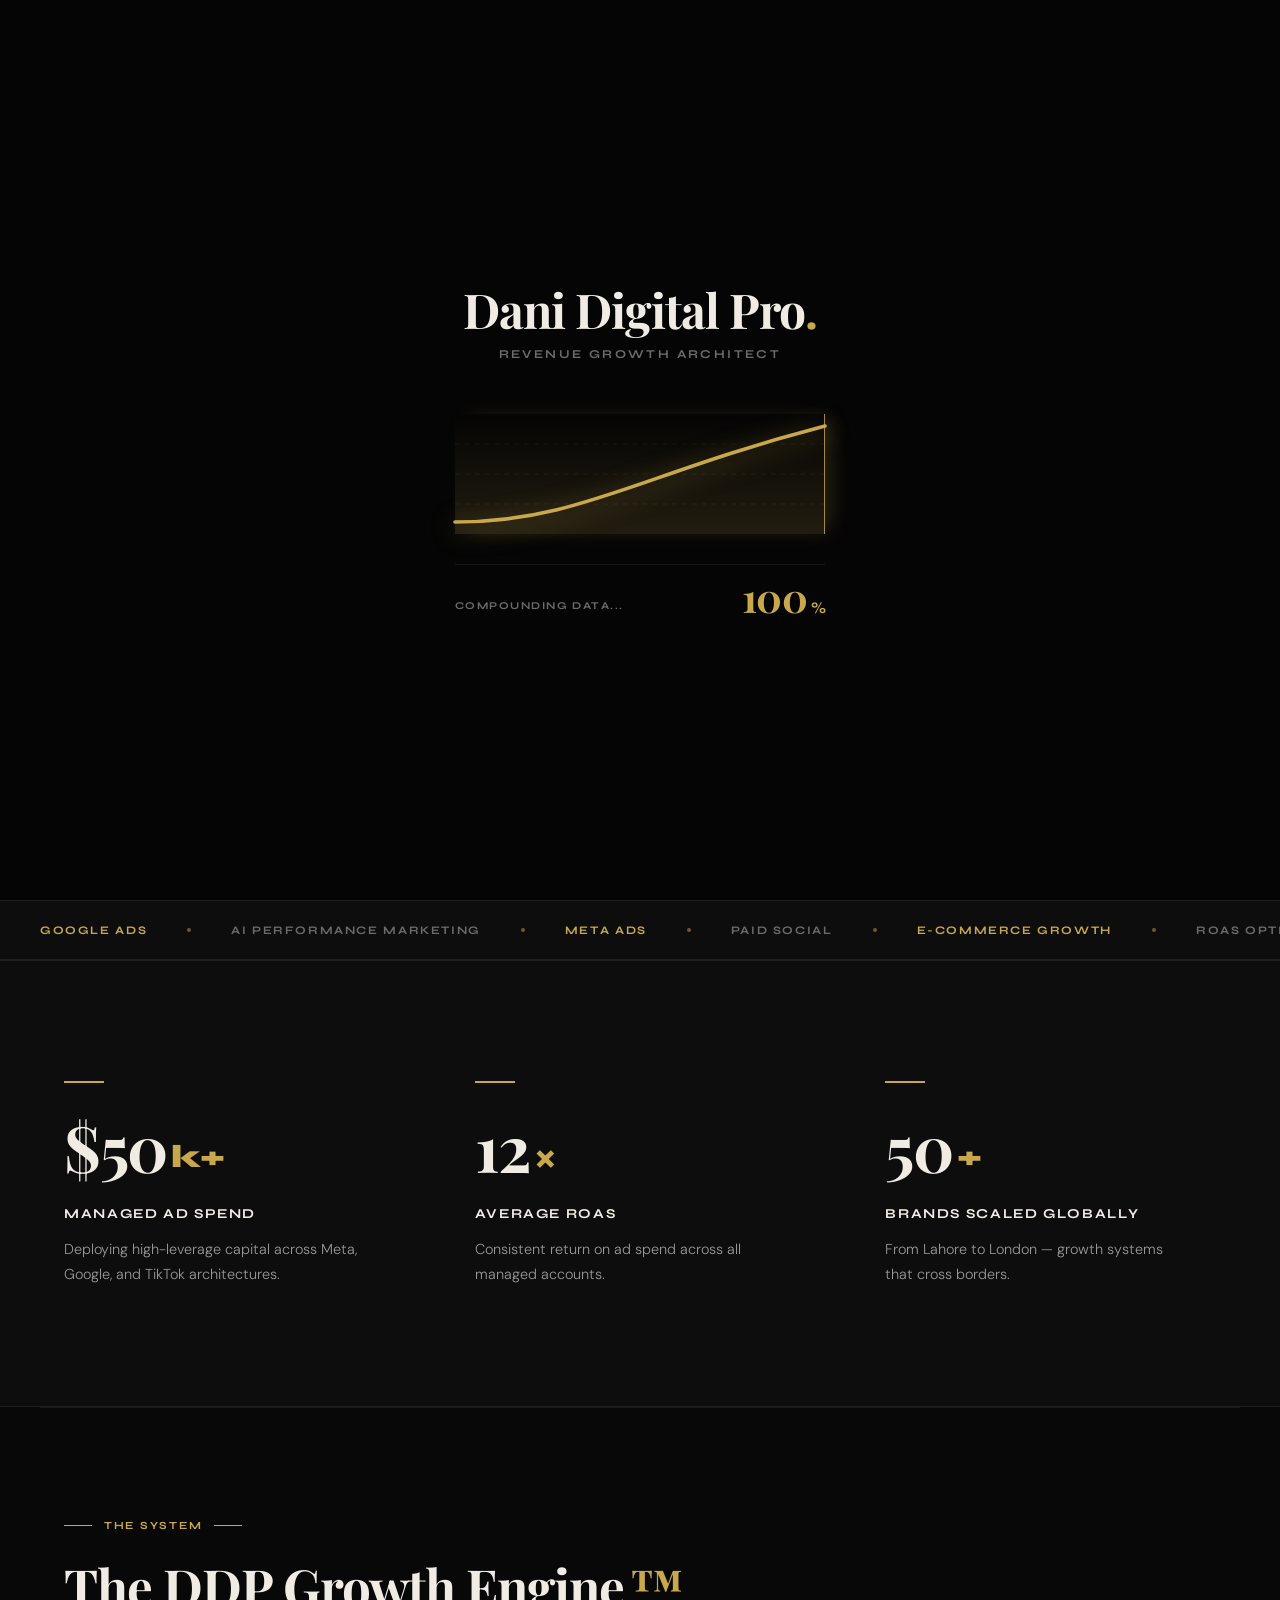
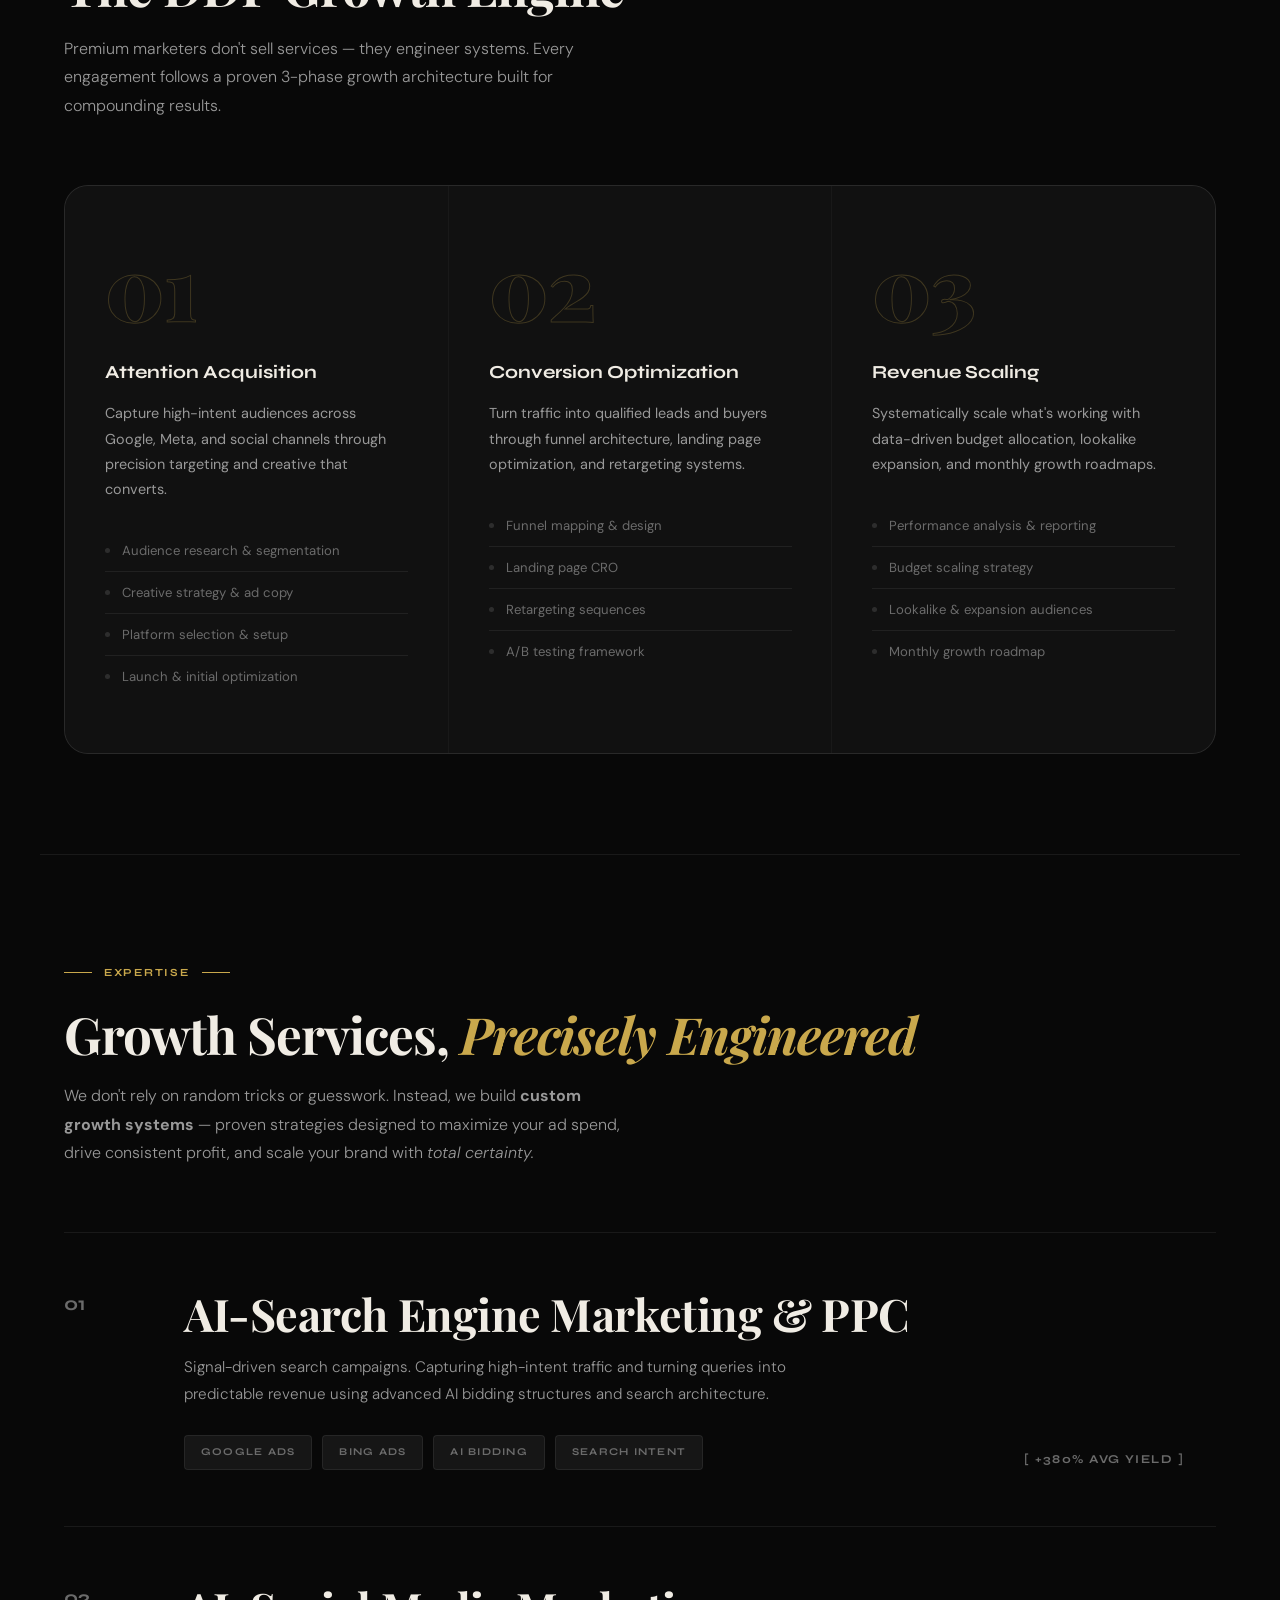
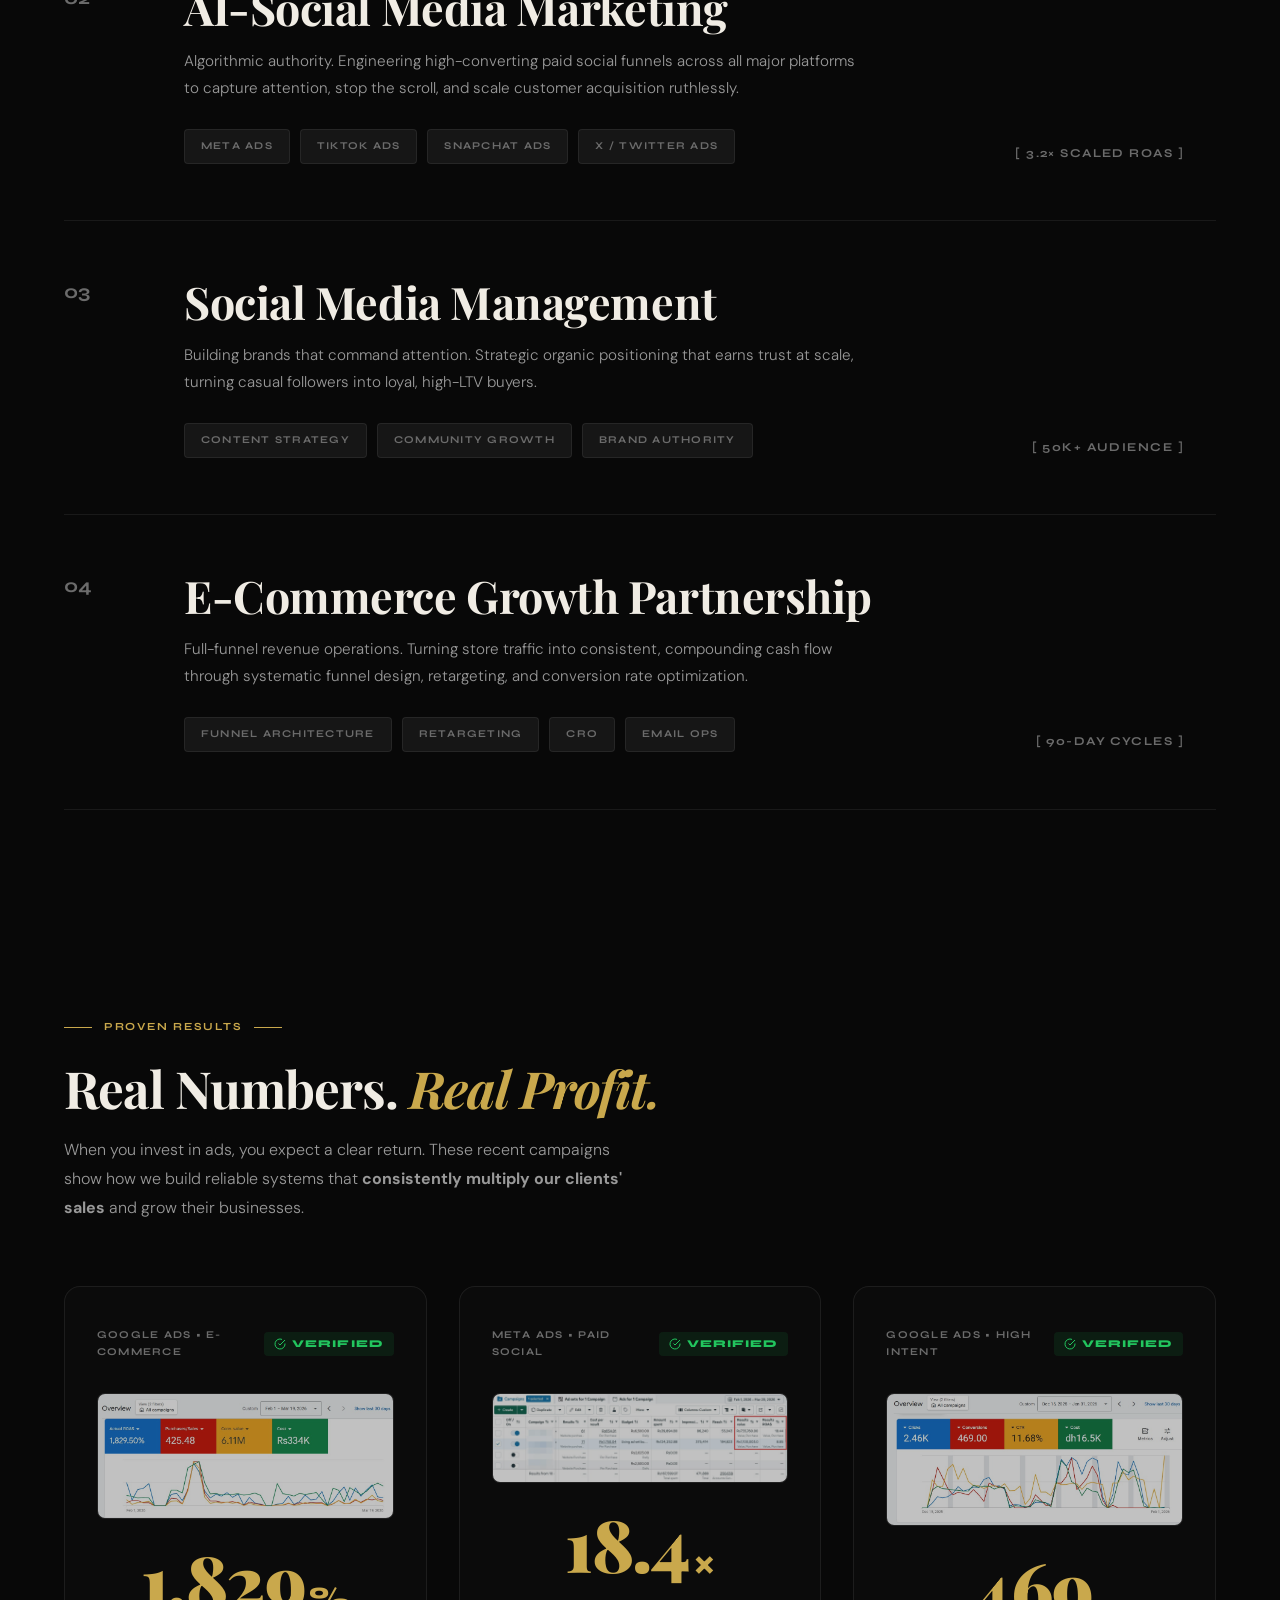
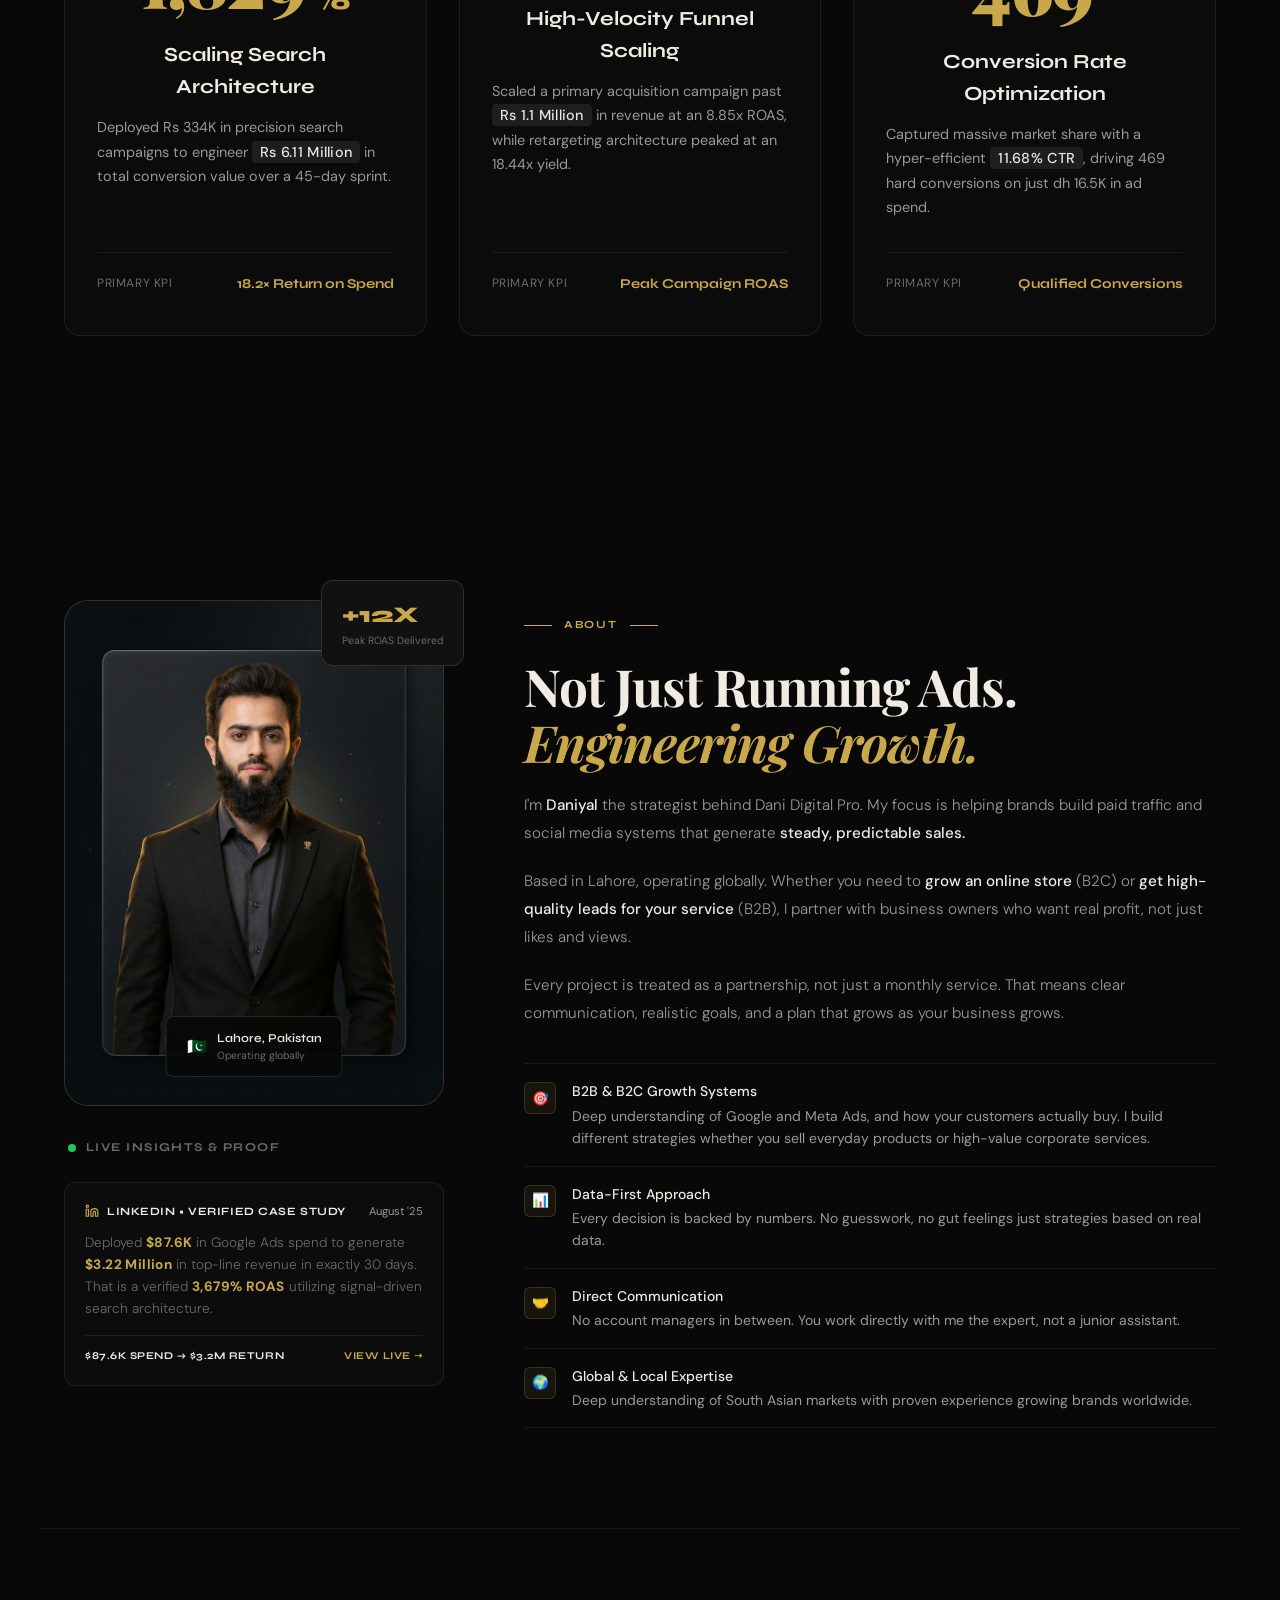
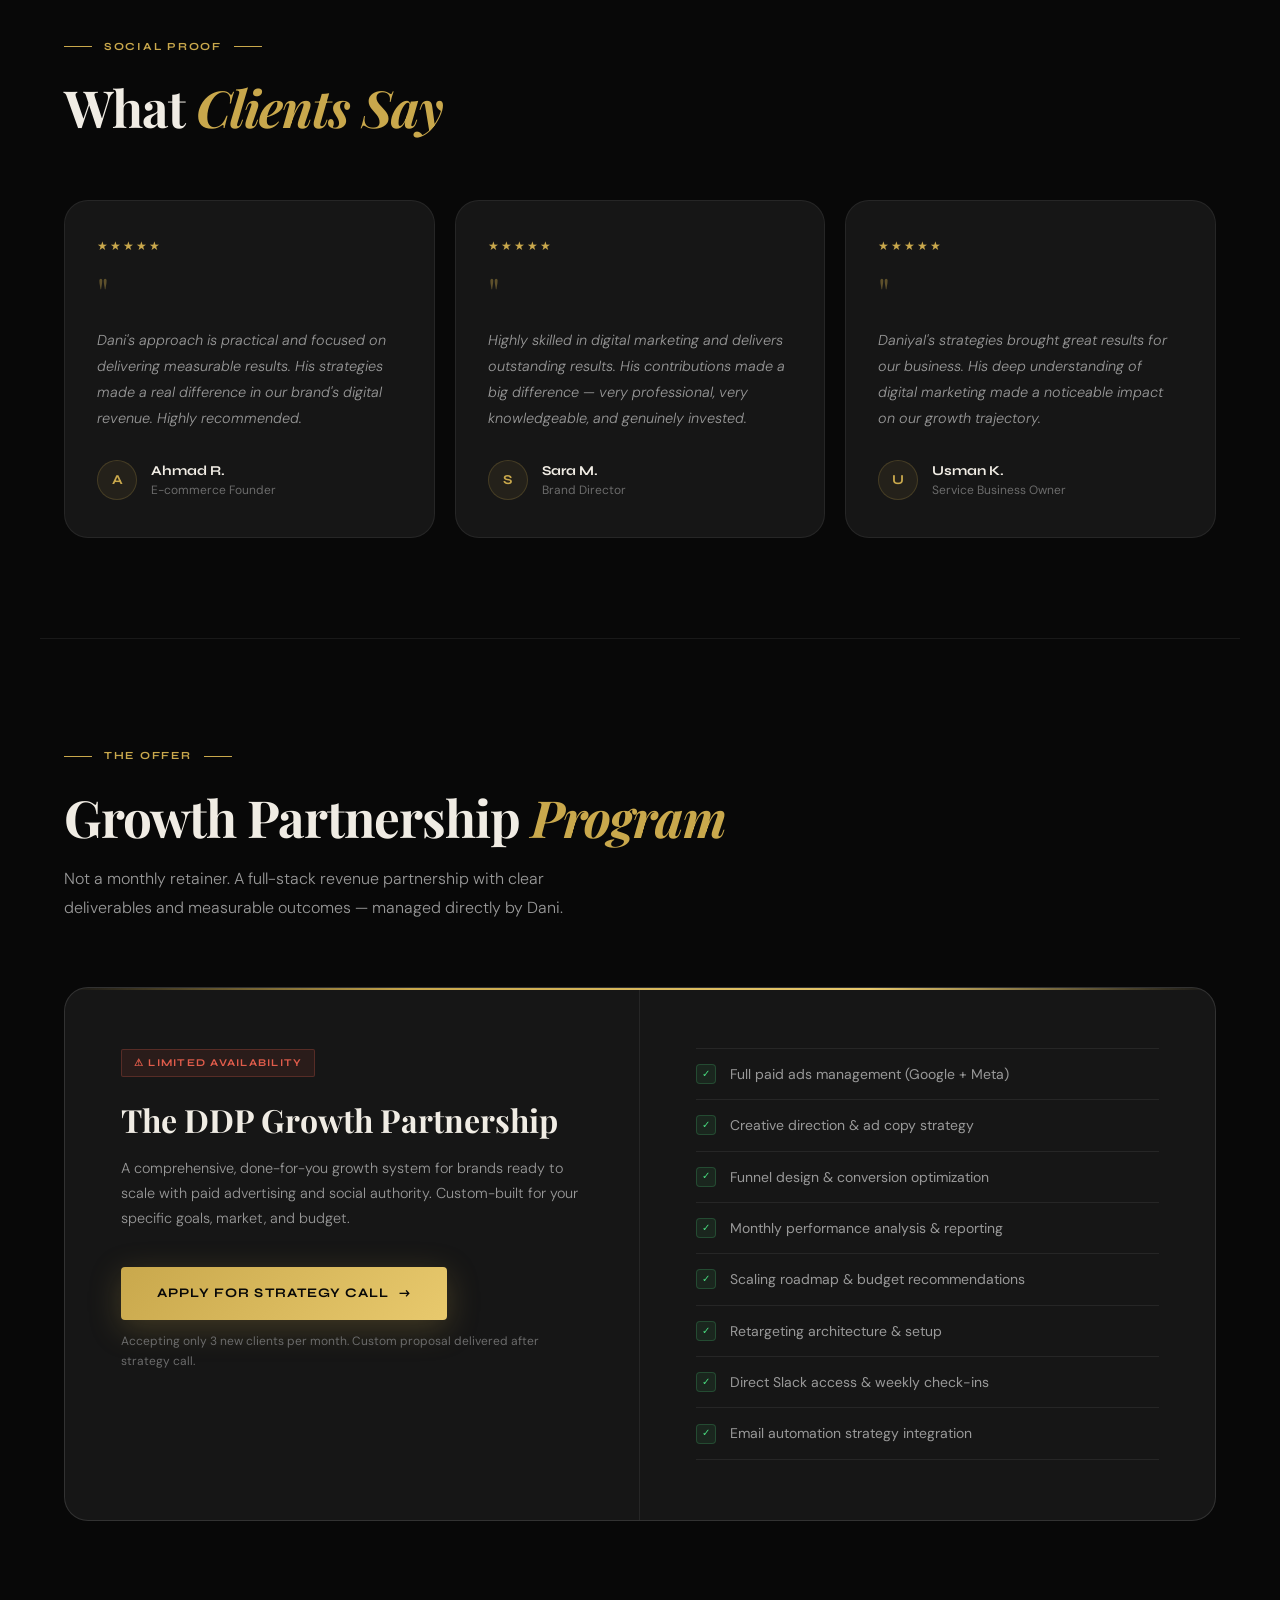
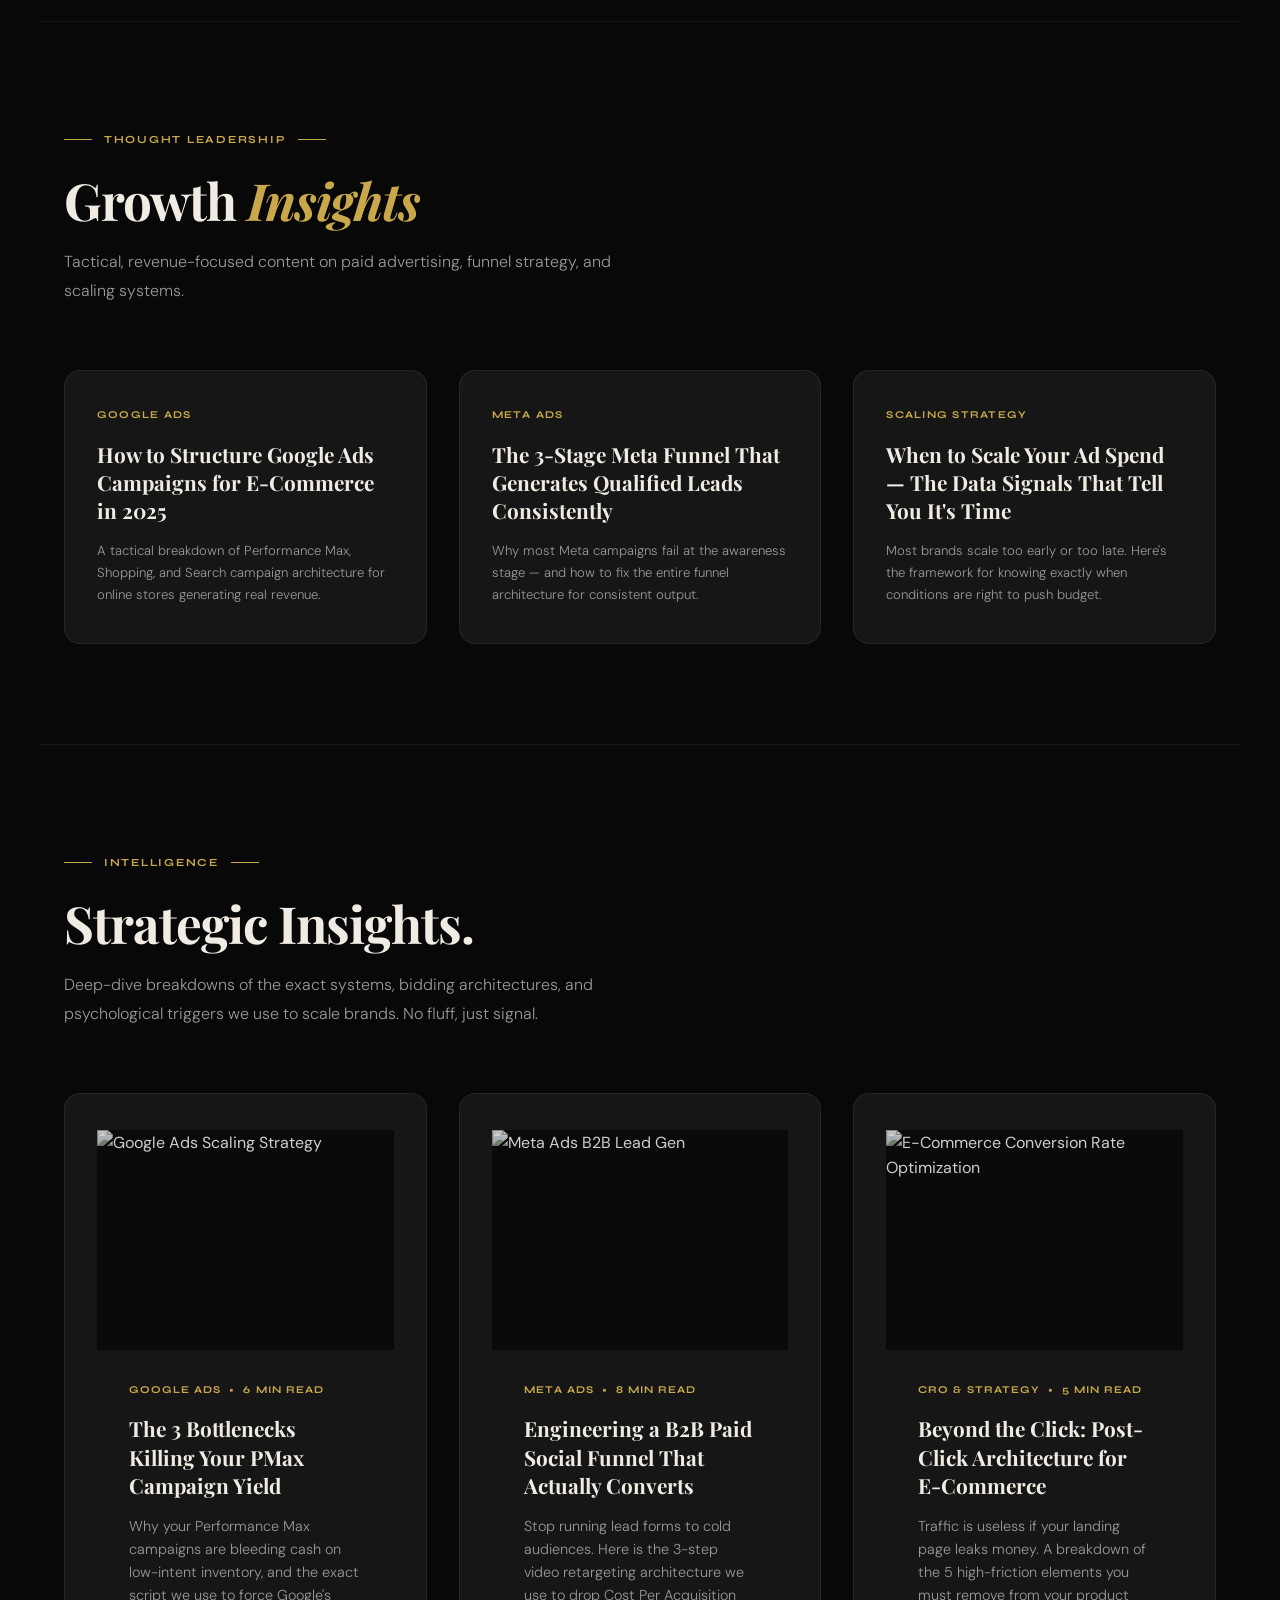
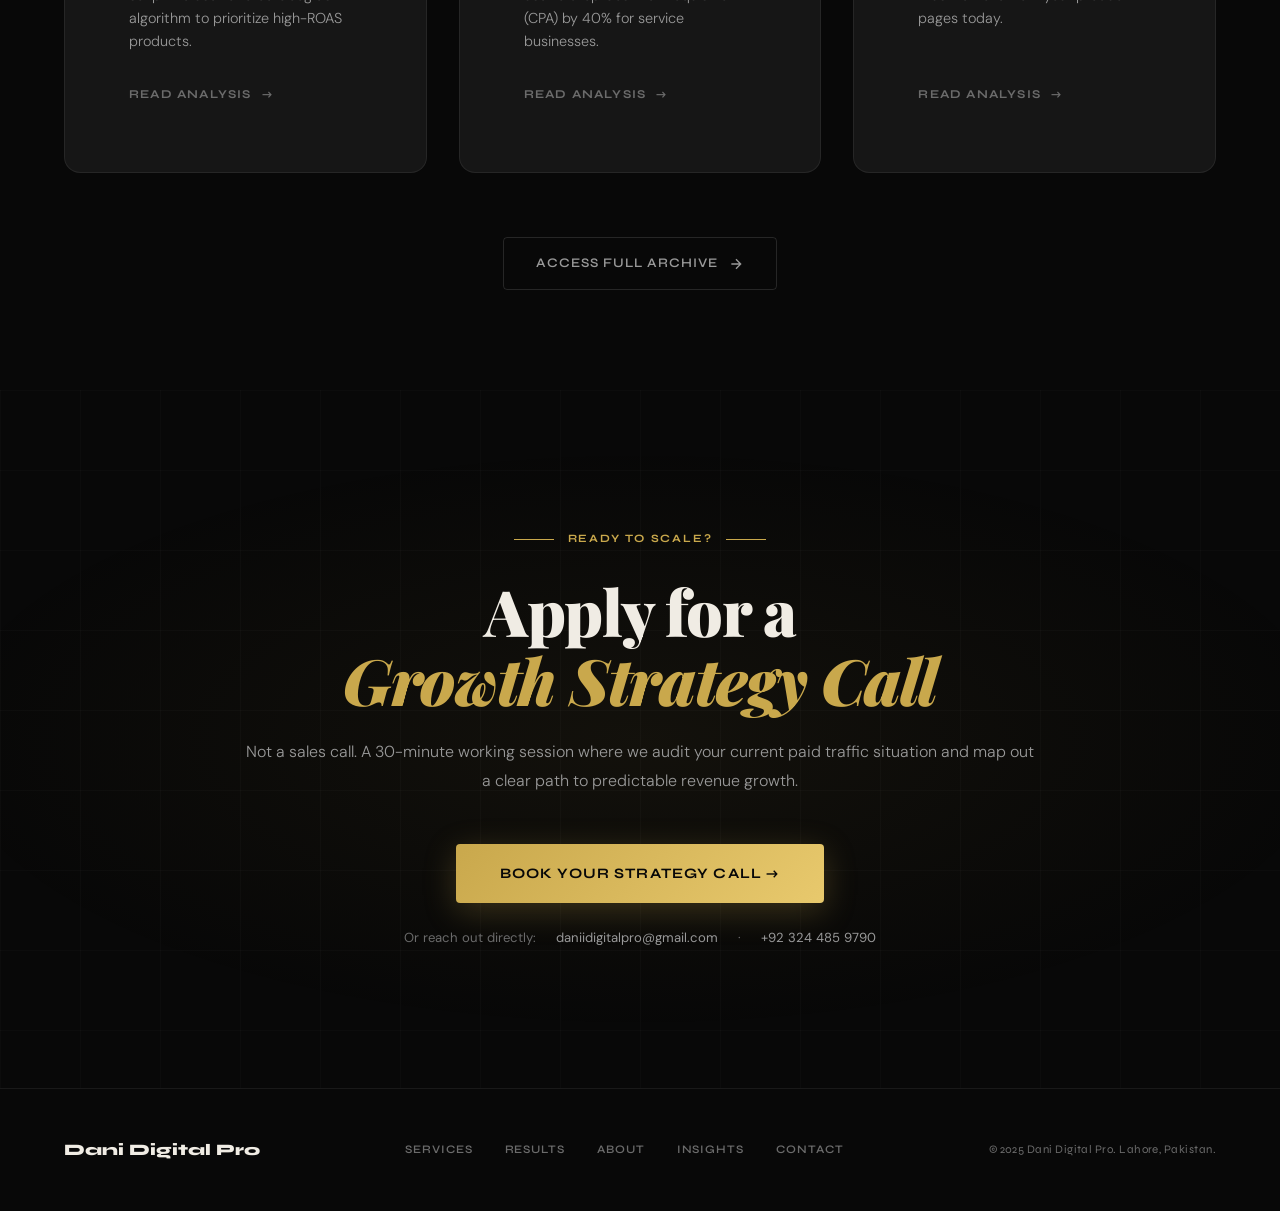
==== commit 3a968a48: "Preloader changed and Drawer for blogs added" ====
--- a/index.html
+++ b/index.html
@@ -15,16 +15,34 @@
 <body>
 
 <div id="premium-preloader" class="preloader-container">
-    <div class="preloader-content">
-      <span class="preloader-brand">Dani Digital Pro</span>
+  <div class="preloader-inner">
+    
+    <div class="preloader-brand-wrap">
+      <h1 class="preloader-brand">Dani Digital Pro<span class="dot">.</span></h1>
+      <div class="preloader-sub">Revenue Growth Architect</div>
+    </div>
+
+    <div class="preloader-graph-wrap">
+      <svg class="preloader-graph" viewBox="0 0 300 100" preserveAspectRatio="none">
+        <line x1="0" y1="25" x2="300" y2="25" class="grid-line"></line>
+        <line x1="0" y1="50" x2="300" y2="50" class="grid-line"></line>
+        <line x1="0" y1="75" x2="300" y2="75" class="grid-line"></line>
+        
+        <path id="growth-line" d="M0,90 C100,90 150,50 300,10" fill="none" stroke="var(--gold)" stroke-width="3" stroke-linecap="round"></path>
+      </svg>
+      
+      <div class="graph-fill-overlay" id="graph-fill"></div>
+    </div>
+
+    <div class="preloader-metrics">
+      <div class="metric-text">Compounding Data...</div>
       <div class="preloader-counter">
         <span id="loader-count">0</span><span class="preloader-percent">%</span>
       </div>
-      <div class="preloader-bar-container">
-        <div class="preloader-bar" id="loader-bar"></div>
-      </div>
-    </div>
-  </div>
+    </div>
+
+  </div>
+</div>
 
 <!-- Cursor -->
 <div class="cursor-dot" id="cursorDot"></div>
@@ -57,23 +75,23 @@
   <div class="hero-line-right"></div>
   <div class="hero-inner">
     <div>
-      <div class="hero-tag">
+      <div class="hero-tag hero-elem">
         <div class="hero-tag-dot"></div>
         <div class="hero-tag-text">Revenue Growth Architect</div>
       </div>
-      <h1 class="hero-h1">
+      <h1 class="hero-h1 hero-elem hero-delay-1">
         Scaling Brands with<br>
         <em>AI Data-Driven</em>
         Paid Advertising.
       </h1>
-      <p class="hero-sub">PPC, Meta Ads & Social Media Growth engineered to turn <strong>attention into predictable revenue</strong> — for ambitious brands worldwide.</p>
-      <div class="hero-actions">
+      <p class="hero-sub hero-elem hero-delay-2">PPC, Meta Ads & Social Media Growth engineered to turn <strong>attention into predictable revenue</strong> — for ambitious brands worldwide.</p>
+      <div class="hero-actions hero-elem hero-delay-3">
         <a href="#apply" class="btn-gold">Book Strategy Call <span>→</span></a>
         <a href="#results" class="btn-outline">View Case Studies</a>
       </div>
-      <p class="hero-microcopy">Trusted by growth-focused brands. Based in Lahore. Operating globally.</p>
-    </div>
-    <div class="hero-card">
+      <p class="hero-microcopy hero-elem hero-delay-4">Trusted by growth-focused brands. Based in Lahore. Operating globally.</p>
+    </div>
+    <div class="hero-card hero-elem hero-delay-3">
       <div class="hero-card-photo">
         <img src="images/hero.png" alt="Daniyal - Digital Growth Architect" class="real-hero-img">
       </div>
--- a/css/style.css
+++ b/css/style.css
@@ -27,102 +27,97 @@
 }
 
 /* ============================================================
-   PRELOADER (MILLION-DOLLAR REVEAL)
-============================================================ */
-/* Prevents the user from scrolling while the animation plays */
-body.loading-lock {
-  overflow: hidden;
-  height: 100vh;
-}
+   ENTERPRISE PRELOADER (GROWTH GRAPH)
+============================================================ */
+body.loading-lock { overflow: hidden; height: 100vh; }
 
 .preloader-container {
-  position: fixed;
-  top: 0;
-  left: 0;
-  width: 100vw;
-  height: 100vh;
-  background-color: #050505; /* Deepest premium black */
-  z-index: 999999; /* Forces it above absolutely everything */
-  display: flex;
-  justify-content: center;
-  align-items: center;
-  /* The "Million Dollar" slide-up curve */
-  transition: transform 1.2s cubic-bezier(0.77, 0, 0.175, 1); 
-}
-
-/* The trigger class that pulls the curtain up */
+  position: fixed; top: 0; left: 0; width: 100vw; height: 100vh;
+  background-color: #050505; /* Pure, deep black */
+  z-index: 999999;
+  display: flex; justify-content: center; align-items: center;
+  transition: transform 1.2s cubic-bezier(0.19, 1, 0.22, 1), opacity 0.8s ease;
+}
+
+/* The slide-up exit animation */
 .preloader-container.loaded {
   transform: translateY(-100%);
-}
-
-.preloader-content {
-  display: flex;
-  flex-direction: column;
-  align-items: center;
-  gap: 12px;
-}
-
+  opacity: 0;
+  pointer-events: none;
+}
+
+.preloader-inner {
+  width: 100%; max-width: 450px;
+  padding: 0 40px;
+  display: flex; flex-direction: column; align-items: center;
+}
+
+/* --- Brand Logo --- */
+.preloader-brand-wrap { text-align: center; margin-bottom: 50px; }
 .preloader-brand {
-  font-family: 'Syne', sans-serif;
-  font-size: 0.75rem;
-  font-weight: 700;
-  letter-spacing: 0.3em;
-  text-transform: uppercase;
-  color: var(--muted);
-  opacity: 0;
-  animation: loader-fade-up 0.8s ease forwards 0.2s;
-}
-
+  font-family: 'Playfair Display', serif;
+  font-size: 3rem; font-weight: 700; color: var(--off);
+  letter-spacing: -0.02em; line-height: 1; margin-bottom: 12px;
+  opacity: 0; animation: fade-up 0.8s forwards 0.2s;
+}
+.preloader-brand .dot { color: var(--gold); }
+.preloader-sub {
+  font-family: 'Syne', sans-serif; font-size: 0.75rem; font-weight: 700;
+  letter-spacing: 0.2em; text-transform: uppercase; color: var(--muted);
+  opacity: 0; animation: fade-up 0.8s forwards 0.4s;
+}
+
+/* --- The Graph Area --- */
+.preloader-graph-wrap {
+  width: 100%; height: 120px; position: relative; margin-bottom: 30px;
+  opacity: 0; animation: fade-up 0.8s forwards 0.6s;
+}
+.preloader-graph { width: 100%; height: 100%; overflow: visible; position: relative; z-index: 2; }
+.grid-line { stroke: rgba(255,255,255,0.05); stroke-width: 1; stroke-dasharray: 4 4; }
+
+/* The Line Drawing Effect */
+#growth-line {
+  stroke-dasharray: 400; /* Total length of the SVG path */
+  stroke-dashoffset: 400; /* Hidden initially */
+  transition: stroke-dashoffset 0.1s linear; /* JavaScript drives this */
+  filter: drop-shadow(0px 4px 10px rgba(201,168,76,0.6)); /* Premium glow */
+}
+
+/* The Sweeping Gradient Fill */
+.graph-fill-overlay {
+  position: absolute; bottom: 0; left: 0; width: 0%; height: 100%;
+  background: linear-gradient(to top, rgba(201,168,76,0.15) 0%, transparent 100%);
+  z-index: 1; 
+  transition: width 0.1s linear;
+  border-right: 1px solid rgba(201,168,76,0.8); /* The "leading edge" of the graph */
+  box-shadow: 10px 0 20px -5px rgba(201,168,76,0.2);
+}
+
+/* --- Metrics & Numbers --- */
+.preloader-metrics {
+  display: flex; justify-content: space-between; align-items: flex-end; width: 100%;
+  border-top: 1px solid var(--border); padding-top: 16px;
+  opacity: 0; animation: fade-up 0.8s forwards 0.8s;
+}
+.metric-text {
+  font-family: 'Syne', sans-serif; font-size: 0.65rem; font-weight: 700;
+  letter-spacing: 0.14em; text-transform: uppercase; color: var(--muted);
+  animation: pulse-text 1.5s infinite alternate;
+}
 .preloader-counter {
-  font-family: 'Playfair Display', serif;
-  font-size: 5rem; /* Massive, confident numbers */
-  font-weight: 900;
-  color: var(--gold);
-  line-height: 1;
-  display: flex;
-  align-items: baseline;
-  opacity: 0;
-  animation: loader-fade-up 0.8s ease forwards 0.4s;
-}
-
-.preloader-percent {
-  font-family: 'Syne', sans-serif;
-  font-size: 1.5rem;
-  font-weight: 700;
-  margin-left: 6px;
-  color: var(--gold);
-}
-
-.preloader-bar-container {
-  width: 180px;
-  height: 2px;
-  background: rgba(255, 255, 255, 0.05);
-  margin-top: 10px;
-  overflow: hidden;
-  opacity: 0;
-  animation: loader-fade-up 0.8s ease forwards 0.6s;
-}
-
-.preloader-bar {
-  width: 0%;
-  height: 100%;
-  background: var(--gold);
-  /* Snappy updates to the progress bar */
-  transition: width 0.05s linear; 
-}
-
-@keyframes loader-fade-up {
+  font-family: 'Playfair Display', serif; font-size: 2.5rem; font-weight: 700;
+  color: var(--gold); line-height: 0.8; letter-spacing: -0.02em;
+}
+.preloader-percent { font-family: 'Syne', sans-serif; font-size: 1rem; font-weight: 700; margin-left: 4px; }
+
+/* --- Animations --- */
+@keyframes fade-up {
   0% { opacity: 0; transform: translateY(20px); }
   100% { opacity: 1; transform: translateY(0); }
 }
-
-body {
-  background: var(--bg);
-  color: var(--white);
-  font-family: 'DM Sans', sans-serif;
-  line-height: 1.6;
-  overflow-x: hidden;
-  cursor: none;
+@keyframes pulse-text {
+  0% { opacity: 0.4; }
+  100% { opacity: 1; }
 }
 
 /* ============================================================
@@ -465,6 +460,33 @@
   display: flex; align-items: center; gap: 8px;
 }
 .hero-card-tag::before { content: '⚡'; }
+
+
+/* ============================================================
+   HERO ENTRANCE ANIMATIONS
+============================================================ */
+/* 1. The Starting (Hidden) State */
+.hero-elem {
+  opacity: 0;
+  transform: translateY(40px); /* Pushed down slightly */
+  transition: opacity 1s cubic-bezier(0.19, 1, 0.22, 1), transform 1s cubic-bezier(0.19, 1, 0.22, 1);
+  will-change: transform, opacity;
+}
+
+/* 2. The Active (Visible) State */
+.hero-elem.animate {
+  opacity: 1;
+  transform: translateY(0);
+}
+
+/* 3. The Staggered Delays (Creates the cascade effect) */
+.hero-delay-1 { transition-delay: 0.1s; }
+.hero-delay-2 { transition-delay: 0.2s; }
+.hero-delay-3 { transition-delay: 0.3s; }
+.hero-delay-4 { transition-delay: 0.4s; }
+.hero-delay-5 { transition-delay: 0.5s; }
+
+
 
 /* ============================================================
    MARQUEE
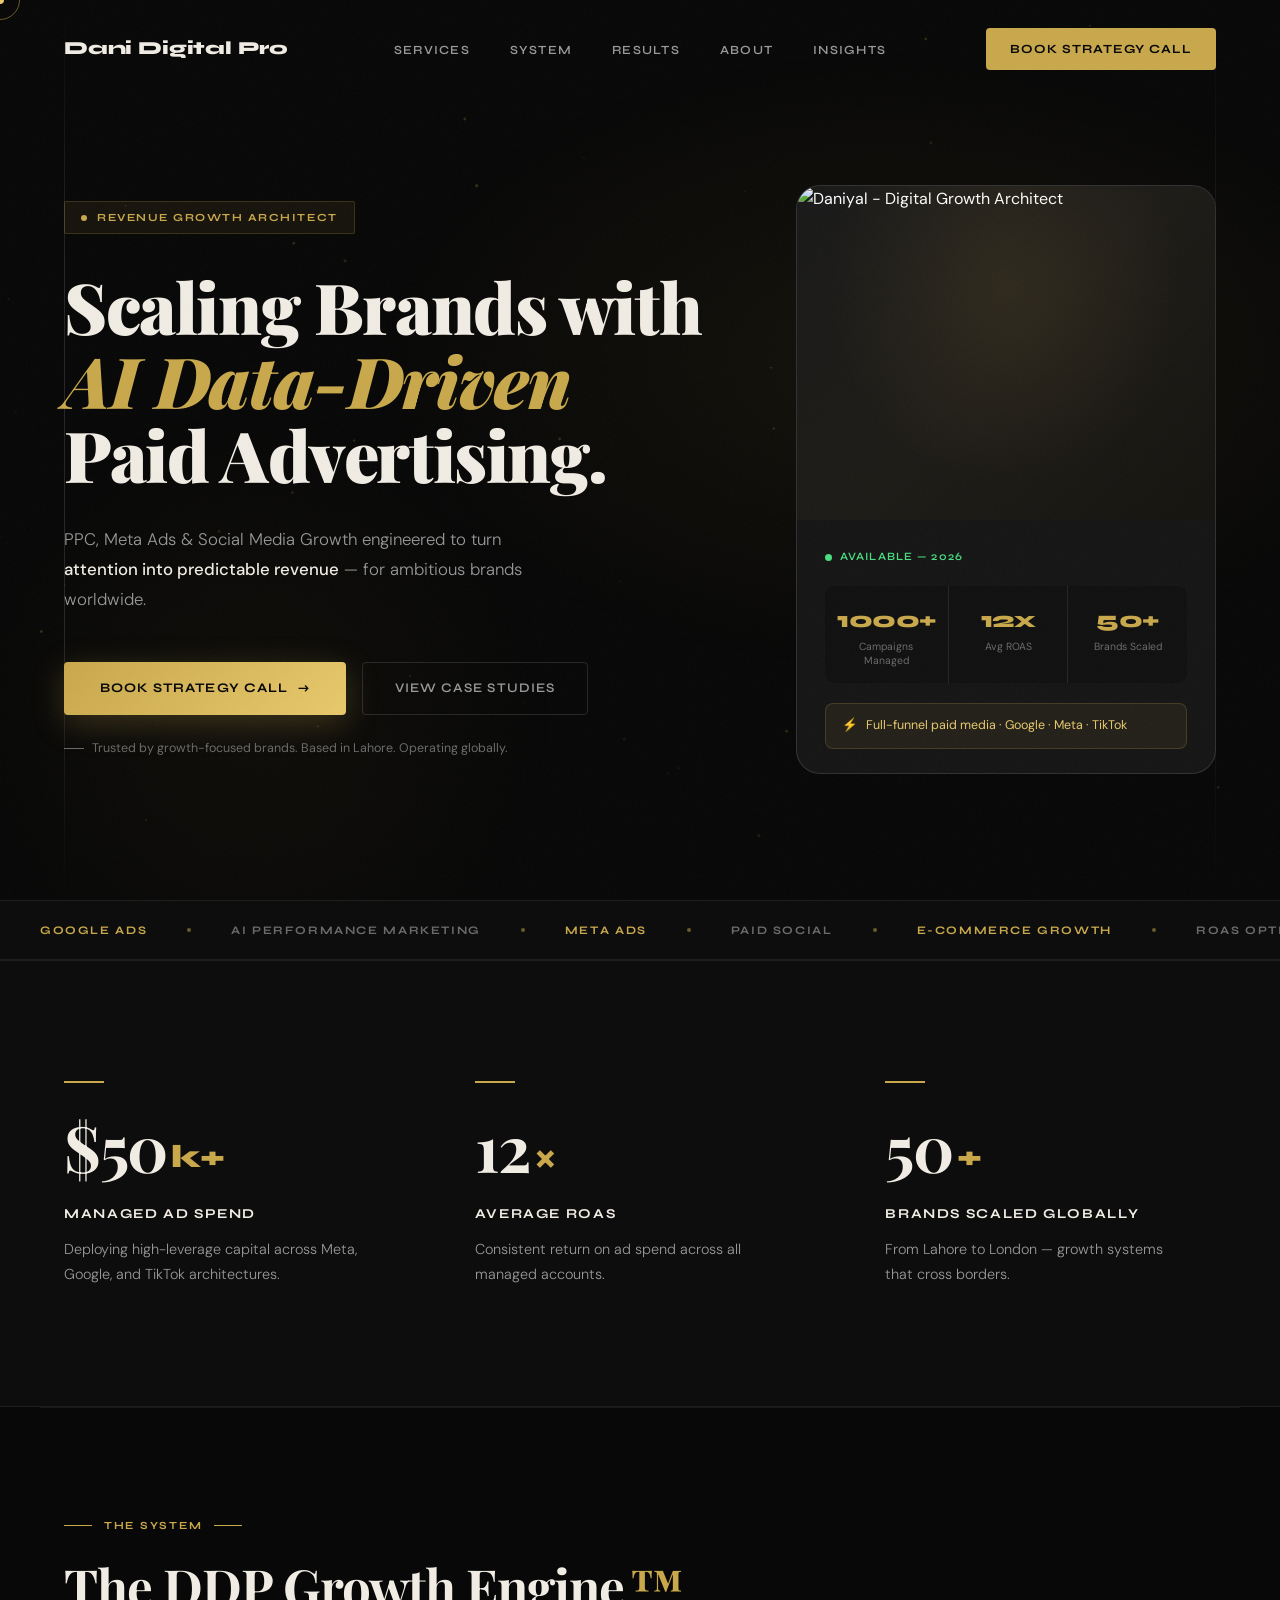
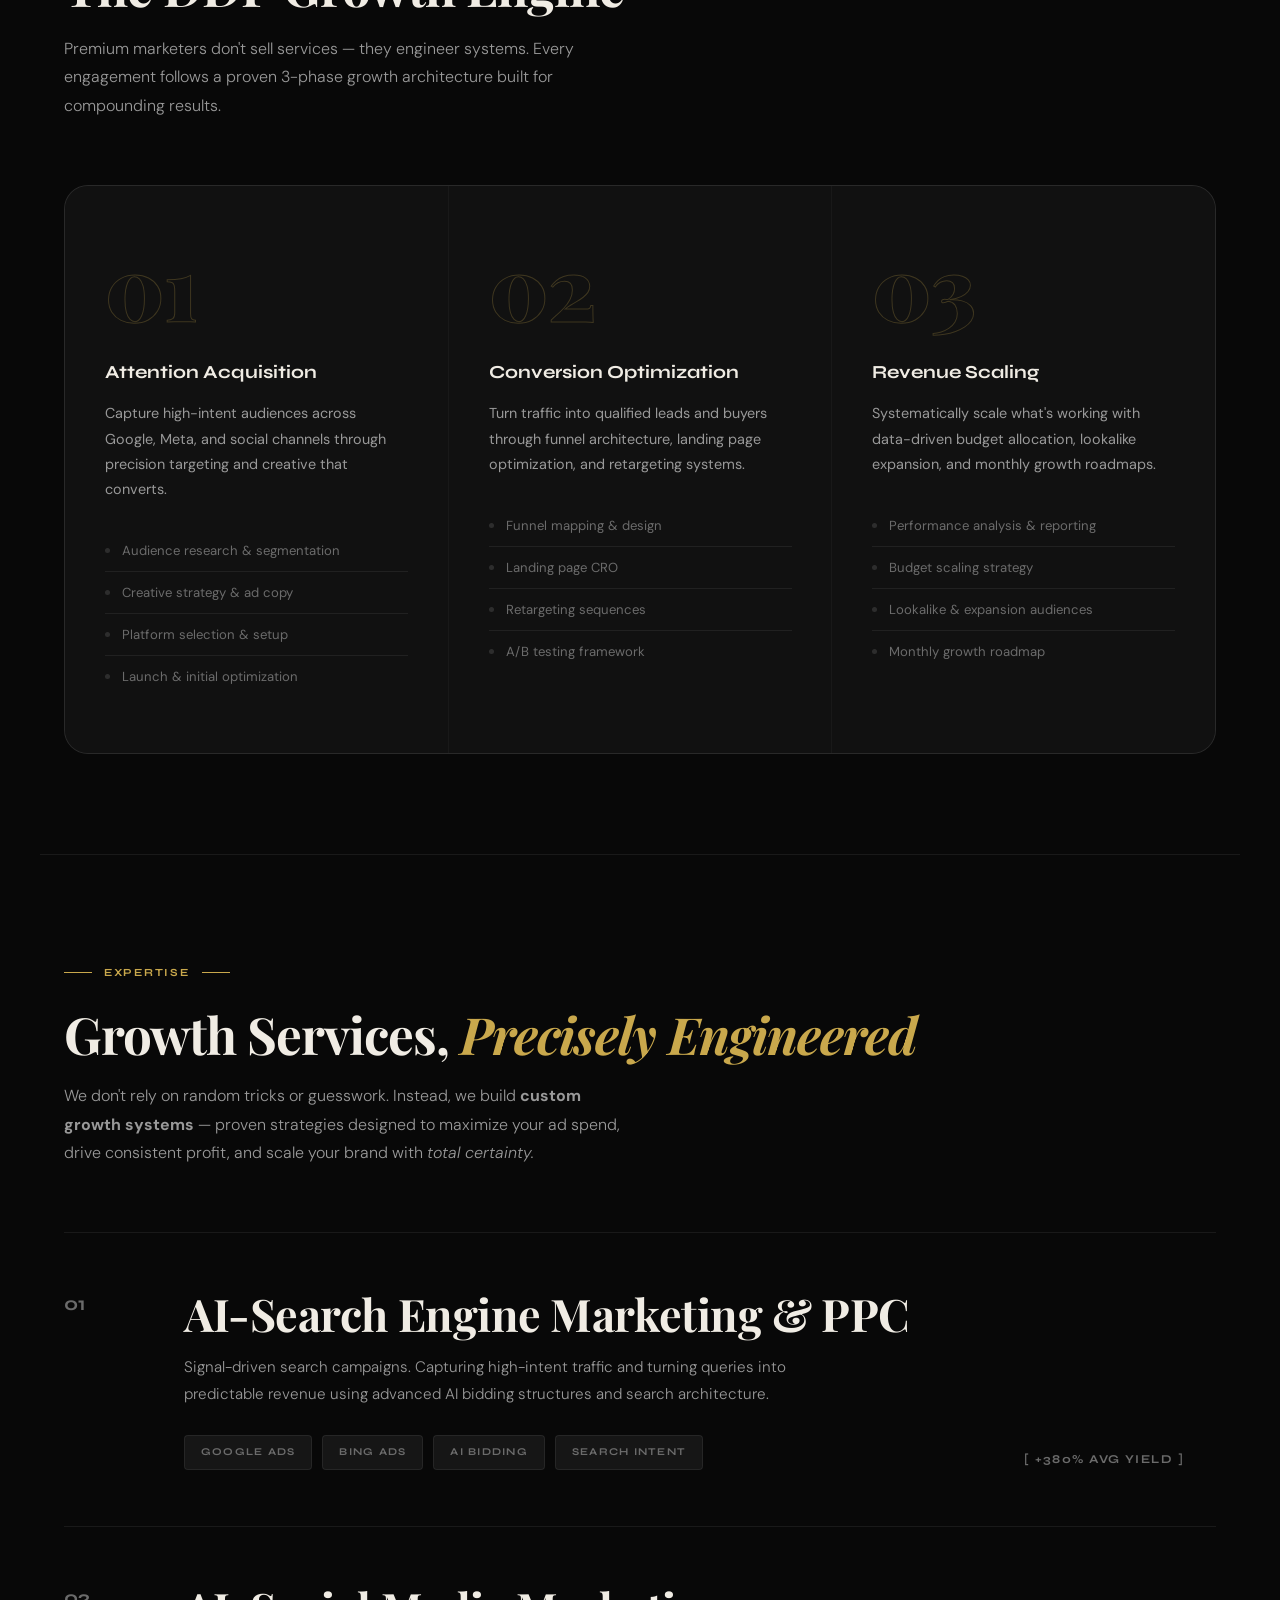
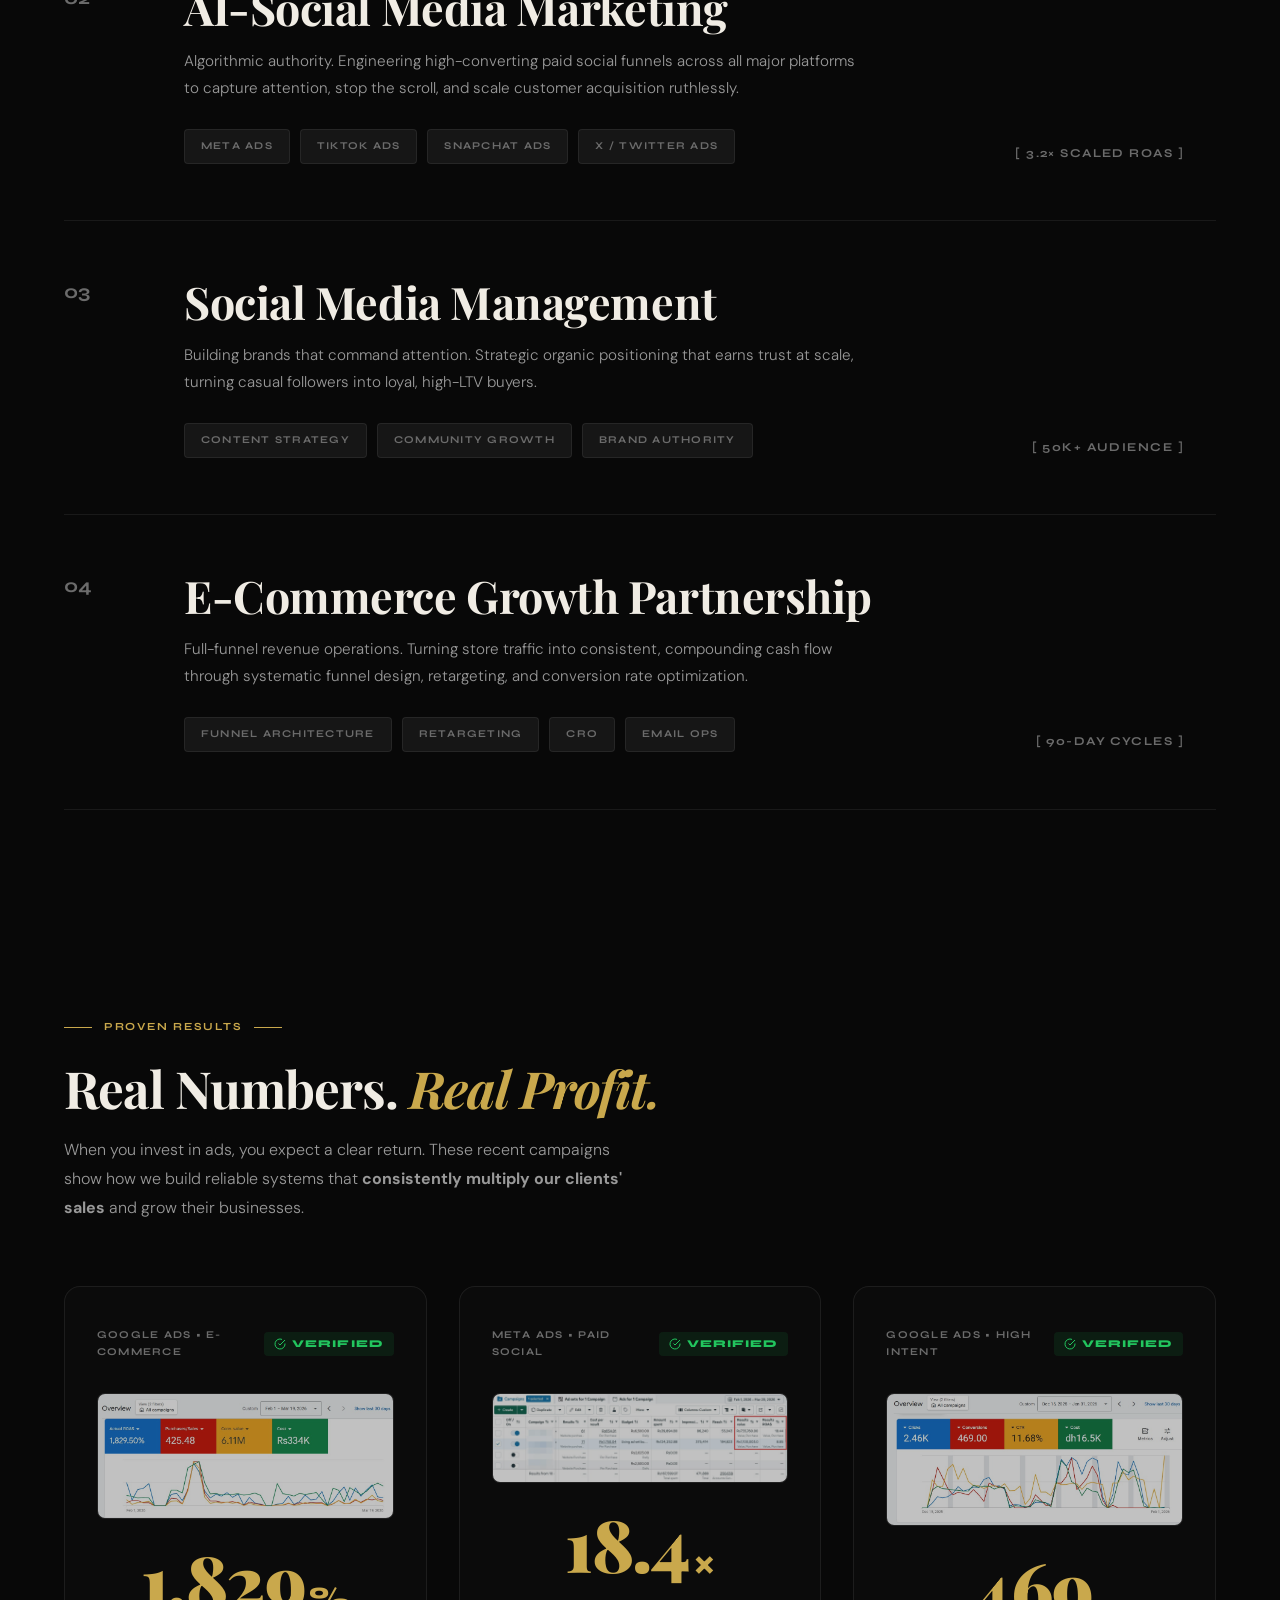
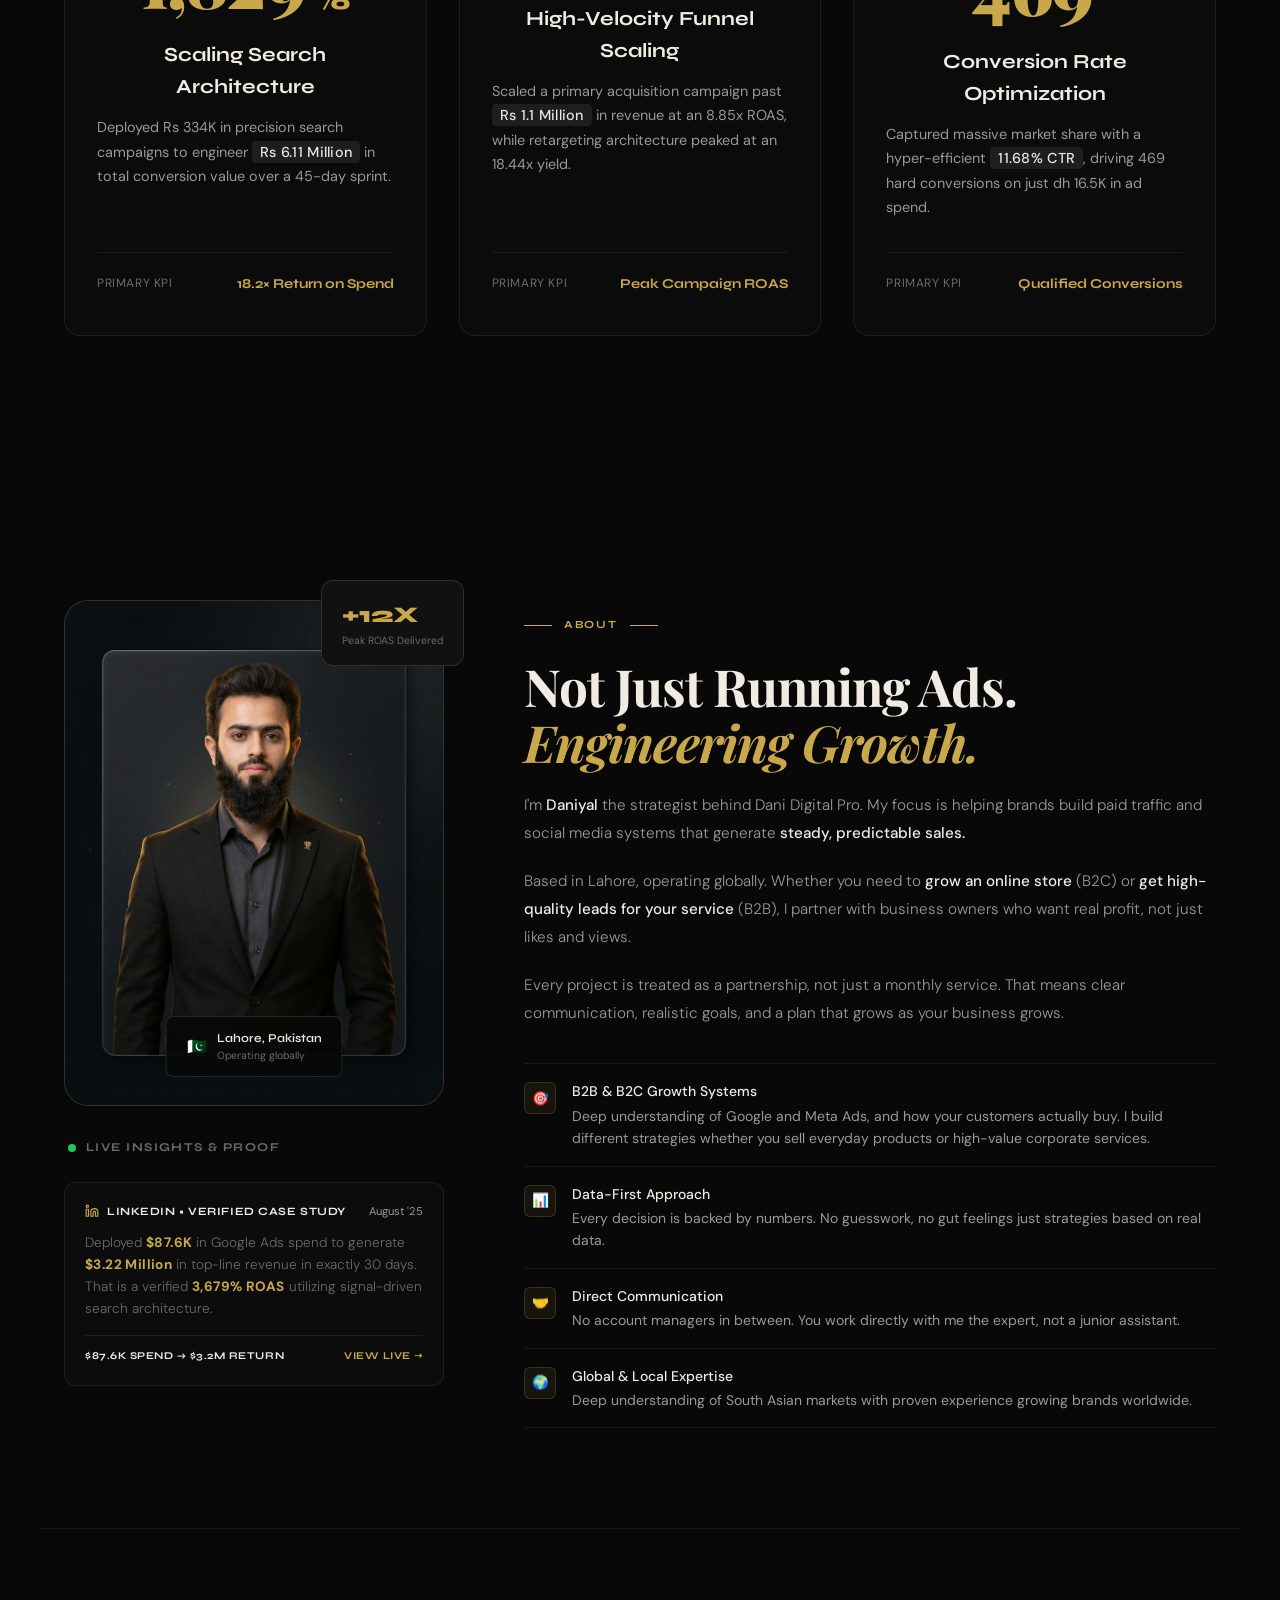
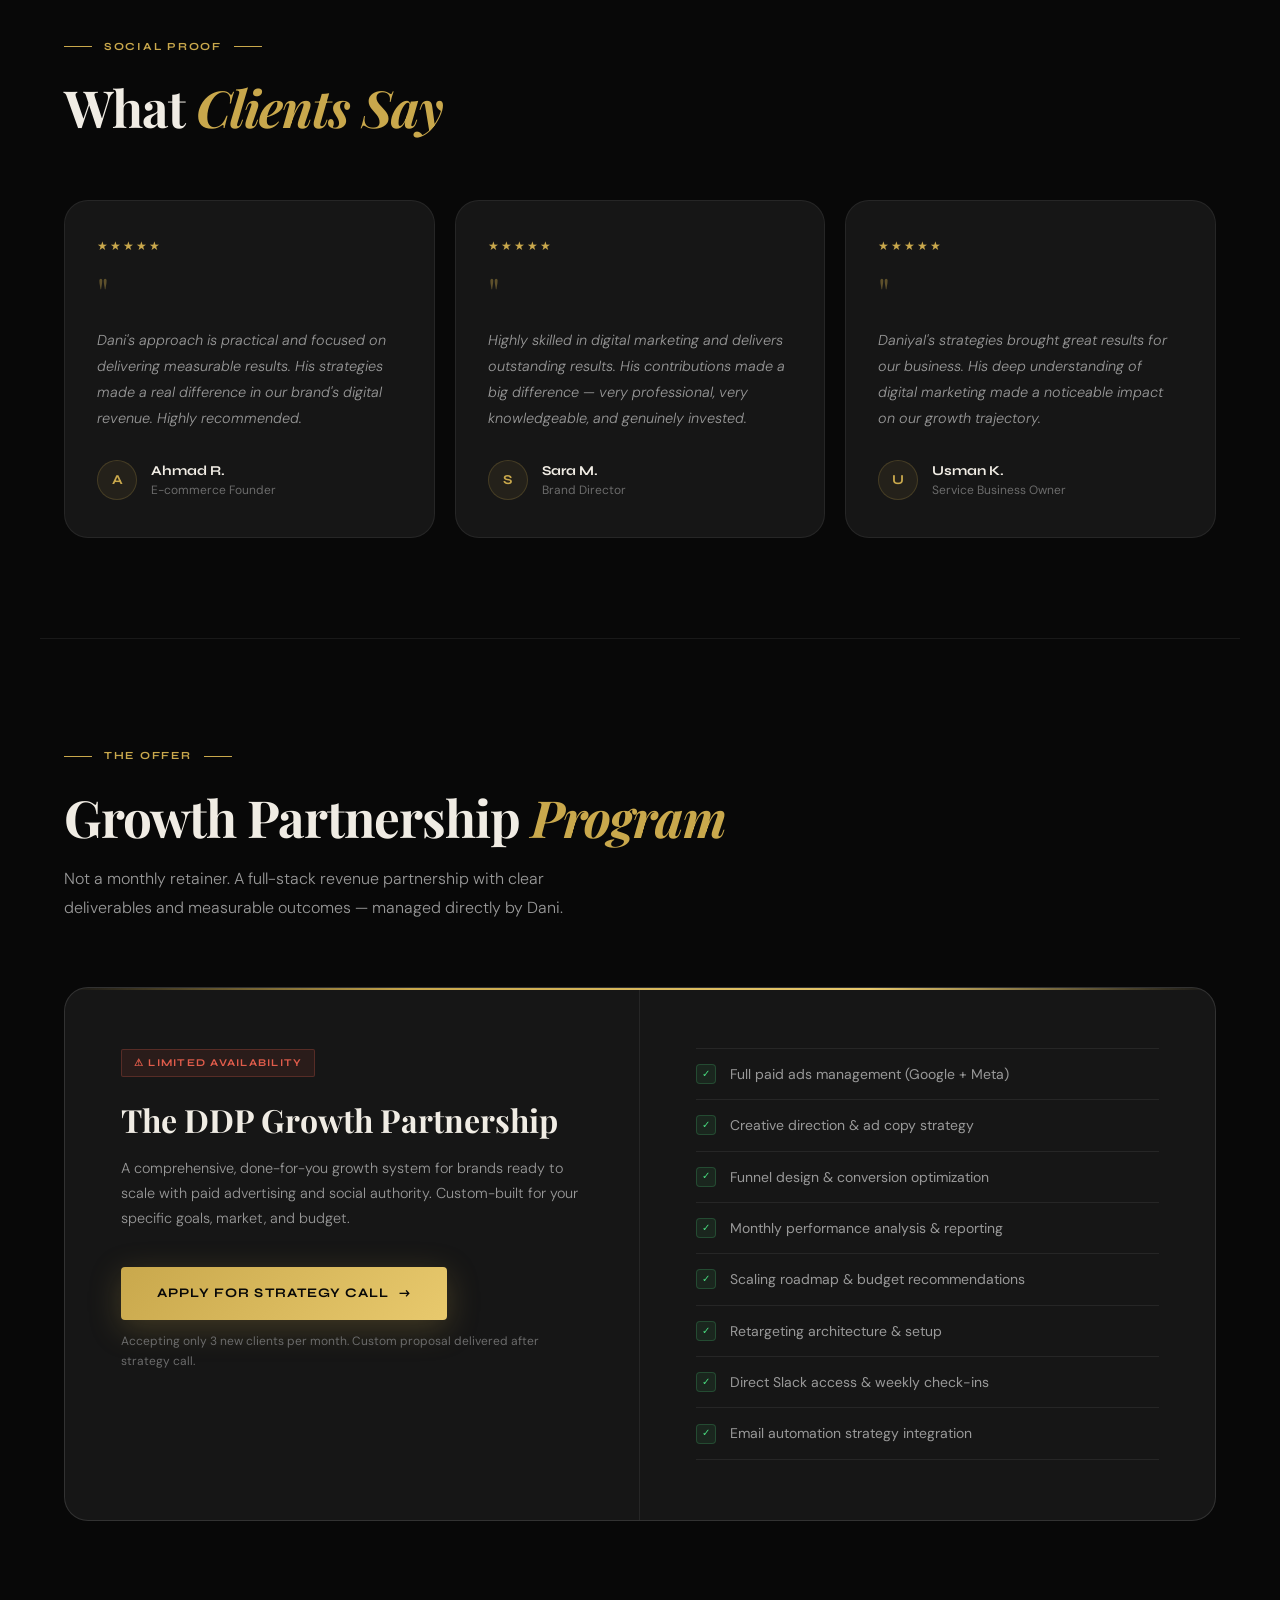
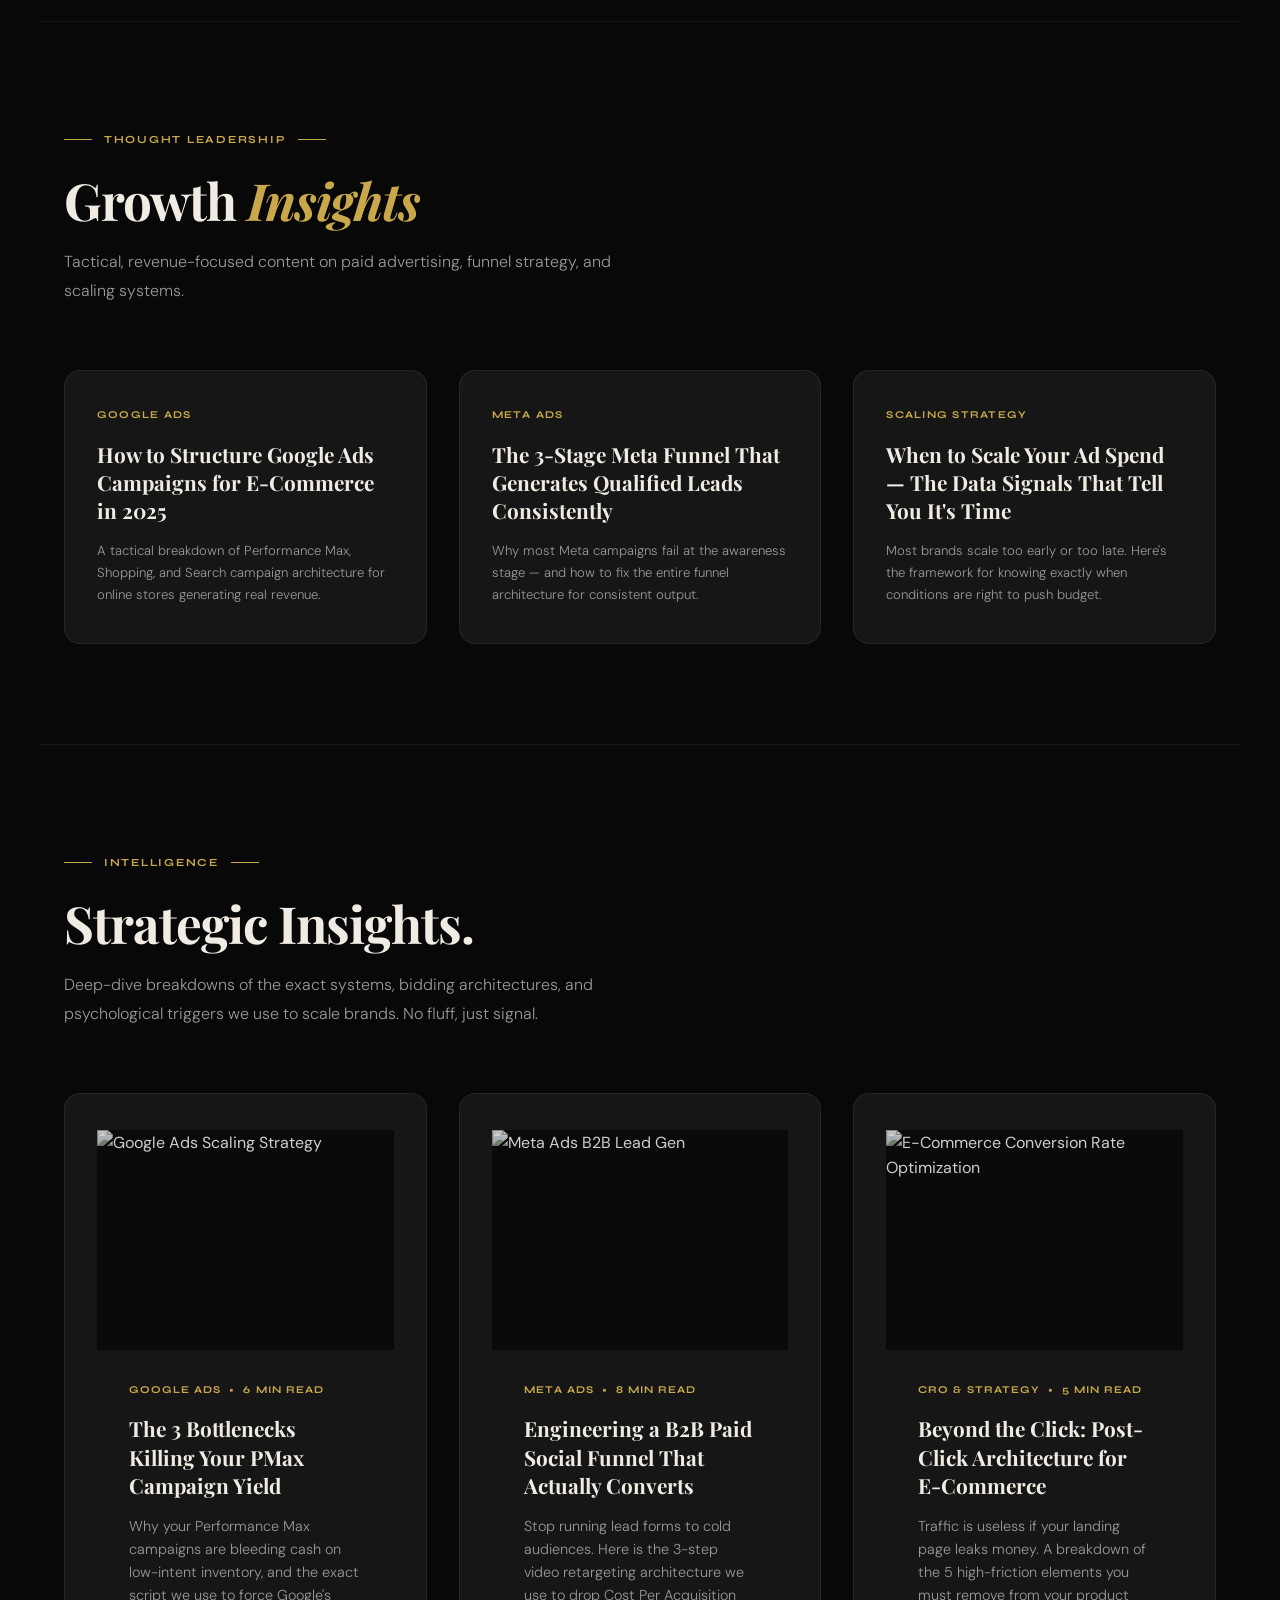
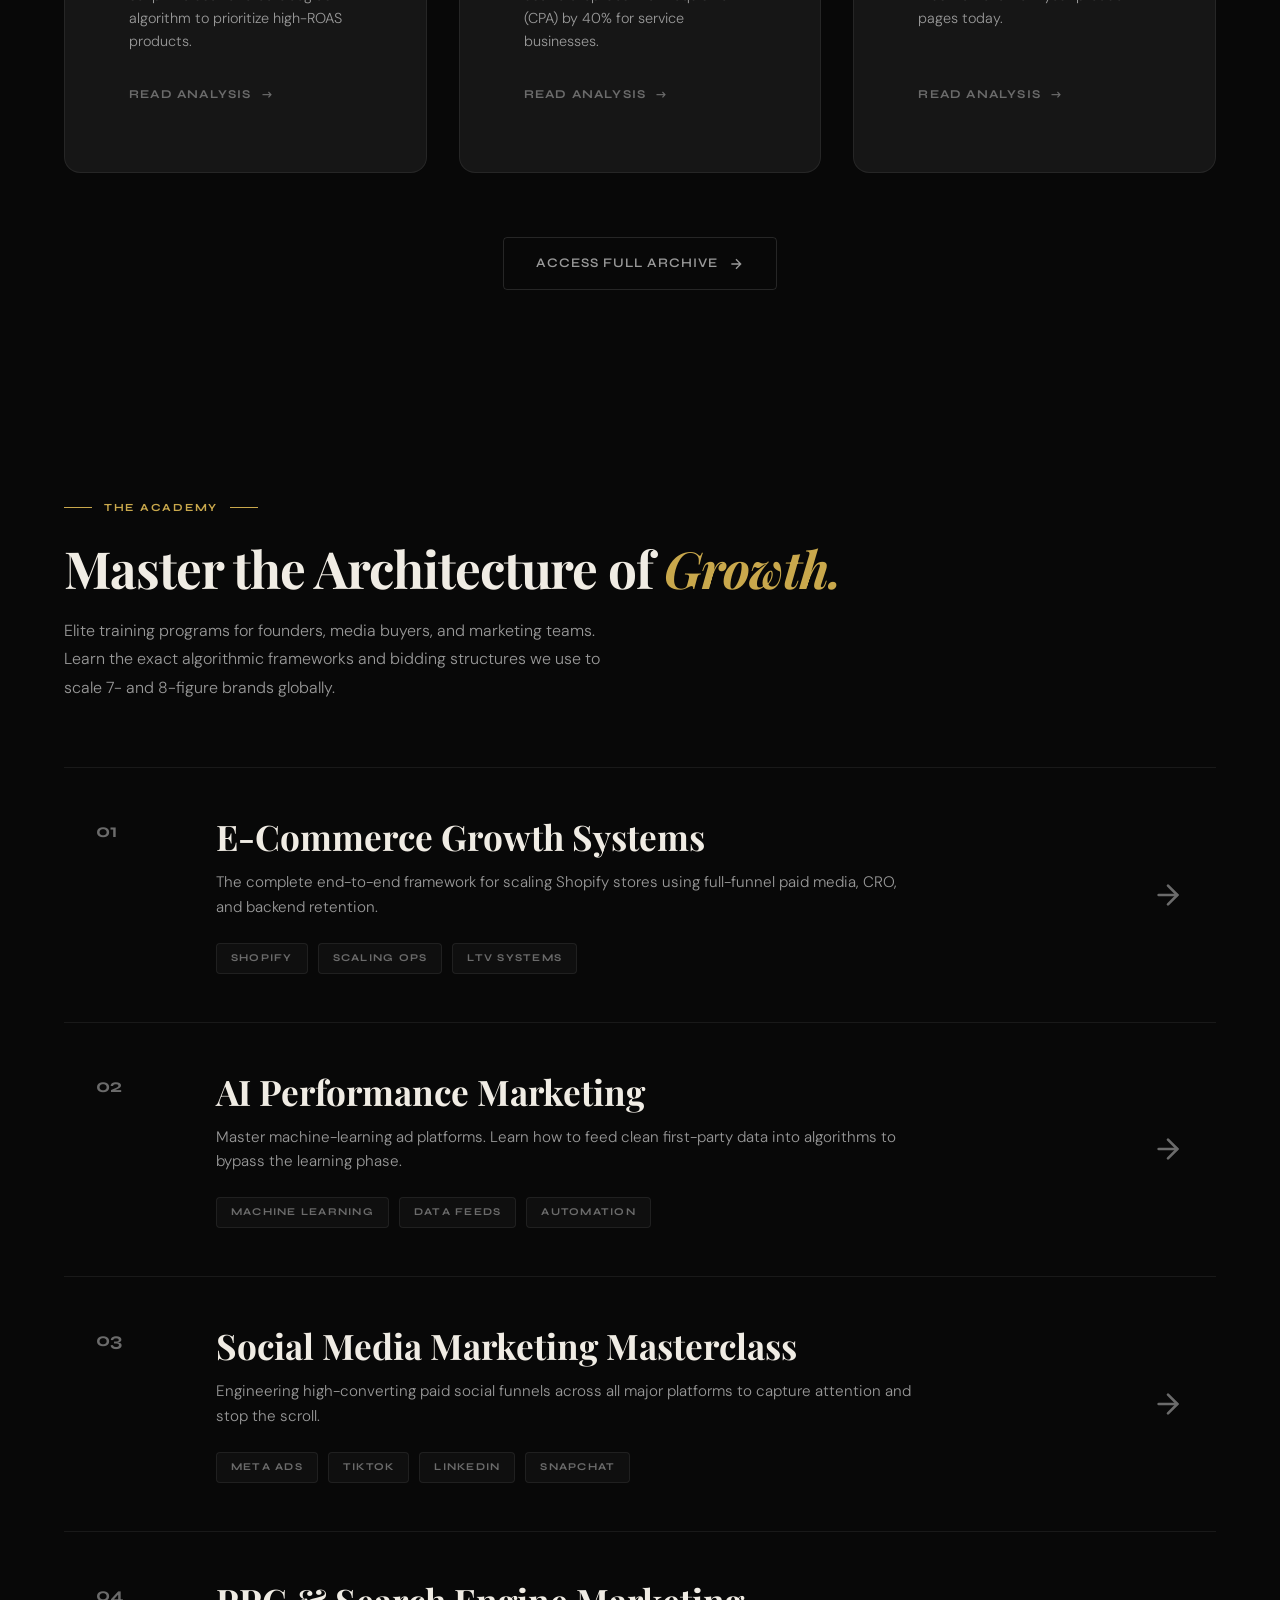
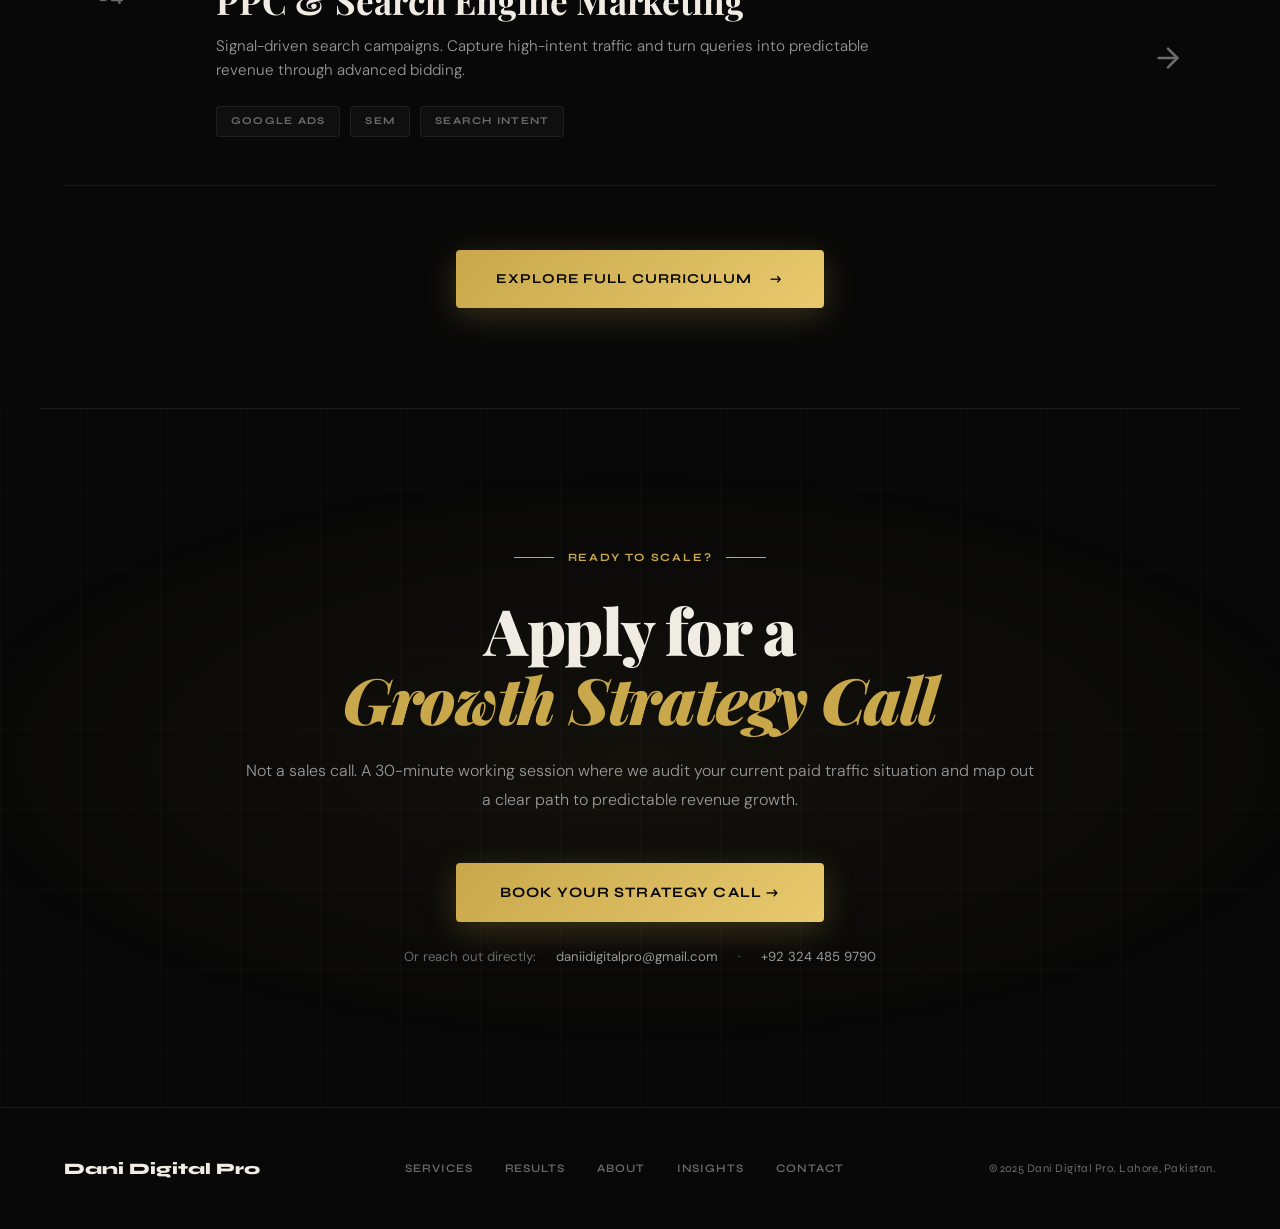
==== commit 04672e00: "Trainings page added" ====
--- a/index.html
+++ b/index.html
@@ -729,6 +729,111 @@
   </div>
 </section>
 
+<section class="section" id="trainings">
+  <div class="section-inner">
+    
+    <div class="label reveal">The Academy</div>
+    <h2 class="section-h2 reveal reveal-delay-1">Master the Architecture of <em>Growth.</em></h2>
+    <p class="section-p reveal reveal-delay-2">
+      Elite training programs for founders, media buyers, and marketing teams. Learn the exact algorithmic frameworks and bidding structures we use to scale 7- and 8-figure brands globally.
+    </p>
+
+    <div class="training-list mt-64">
+      
+      <a href="trainings.html#ecommerce" class="training-row reveal">
+        <div class="tr-bg-glow"></div>
+        <div class="tr-num">01</div>
+        <div class="tr-content">
+          <h3 class="tr-title">E-Commerce Growth Systems</h3>
+          <p class="tr-desc">The complete end-to-end framework for scaling Shopify stores using full-funnel paid media, CRO, and backend retention.</p>
+          <div class="tr-tags">
+            <span>Shopify</span>
+            <span>Scaling Ops</span>
+            <span>LTV Systems</span>
+          </div>
+        </div>
+        <div class="tr-arrow">
+          <svg viewBox="0 0 24 24" fill="none" stroke="currentColor" stroke-width="2" stroke-linecap="round" stroke-linejoin="round">
+            <line x1="5" y1="12" x2="19" y2="12"></line>
+            <polyline points="12 5 19 12 12 19"></polyline>
+          </svg>
+        </div>
+      </a>
+
+      <a href="trainings.html#ai-marketing" class="training-row reveal reveal-delay-1">
+        <div class="tr-bg-glow"></div>
+        <div class="tr-num">02</div>
+        <div class="tr-content">
+          <h3 class="tr-title">AI Performance Marketing</h3>
+          <p class="tr-desc">Master machine-learning ad platforms. Learn how to feed clean first-party data into algorithms to bypass the learning phase.</p>
+          <div class="tr-tags">
+            <span>Machine Learning</span>
+            <span>Data Feeds</span>
+            <span>Automation</span>
+          </div>
+        </div>
+        <div class="tr-arrow">
+          <svg viewBox="0 0 24 24" fill="none" stroke="currentColor" stroke-width="2" stroke-linecap="round" stroke-linejoin="round">
+            <line x1="5" y1="12" x2="19" y2="12"></line>
+            <polyline points="12 5 19 12 12 19"></polyline>
+          </svg>
+        </div>
+      </a>
+
+      <a href="trainings.html#social-media" class="training-row reveal reveal-delay-2">
+        <div class="tr-bg-glow"></div>
+        <div class="tr-num">03</div>
+        <div class="tr-content">
+          <h3 class="tr-title">Social Media Marketing Masterclass</h3>
+          <p class="tr-desc">Engineering high-converting paid social funnels across all major platforms to capture attention and stop the scroll.</p>
+          <div class="tr-tags">
+            <span>Meta Ads</span>
+            <span>TikTok</span>
+            <span>LinkedIn</span>
+            <span>Snapchat</span>
+          </div>
+        </div>
+        <div class="tr-arrow">
+          <svg viewBox="0 0 24 24" fill="none" stroke="currentColor" stroke-width="2" stroke-linecap="round" stroke-linejoin="round">
+            <line x1="5" y1="12" x2="19" y2="12"></line>
+            <polyline points="12 5 19 12 12 19"></polyline>
+          </svg>
+        </div>
+      </a>
+
+      <a href="trainings.html#ppc-sem" class="training-row reveal reveal-delay-3">
+        <div class="tr-bg-glow"></div>
+        <div class="tr-num">04</div>
+        <div class="tr-content">
+          <h3 class="tr-title">PPC & Search Engine Marketing</h3>
+          <p class="tr-desc">Signal-driven search campaigns. Capture high-intent traffic and turn queries into predictable revenue through advanced bidding.</p>
+          <div class="tr-tags">
+            <span>Google Ads</span>
+            <span>SEM</span>
+            <span>Search Intent</span>
+          </div>
+        </div>
+        <div class="tr-arrow">
+          <svg viewBox="0 0 24 24" fill="none" stroke="currentColor" stroke-width="2" stroke-linecap="round" stroke-linejoin="round">
+            <line x1="5" y1="12" x2="19" y2="12"></line>
+            <polyline points="12 5 19 12 12 19"></polyline>
+          </svg>
+        </div>
+      </a>
+
+    </div>
+
+    <div class="align-center mt-64 reveal">
+      <a href="trainings.html" class="btn-gold" style="padding: 18px 40px; font-size: 0.85rem;">
+        Explore Full Curriculum <span style="margin-left: 8px;">→</span>
+      </a>
+    </div>
+
+  </div>
+</section>
+
+<div class="divider-line"></div>
+
 <!-- ============================================================
      CTA
 ============================================================ -->
--- a/css/style.css
+++ b/css/style.css
@@ -1541,6 +1541,142 @@
   transition: color 0.2s;
 }
 .cta-contact a:hover { color: var(--gold); }
+
+
+/* ============================================================
+   THE ACADEMY (TRAININGS LIST)
+============================================================ */
+.training-list {
+  display: flex;
+  flex-direction: column;
+  border-top: 1px solid var(--border);
+}
+
+.training-row {
+  display: grid;
+  grid-template-columns: 80px 1fr 60px;
+  gap: 40px;
+  padding: 48px 32px;
+  border-bottom: 1px solid var(--border);
+  position: relative;
+  text-decoration: none;
+  overflow: hidden;
+  transition: all 0.5s cubic-bezier(0.19, 1, 0.22, 1);
+}
+
+/* The Invisible Background Glow */
+.tr-bg-glow {
+  position: absolute;
+  inset: 0;
+  background: radial-gradient(ellipse at center, rgba(201,168,76,0.08) 0%, transparent 70%);
+  opacity: 0;
+  transition: opacity 0.5s ease;
+  z-index: 0;
+}
+
+.training-row:hover .tr-bg-glow { opacity: 1; }
+.training-row:hover { border-bottom-color: var(--gold-border); }
+
+/* Grid Items Z-index */
+.tr-num, .tr-content, .tr-arrow {
+  position: relative;
+  z-index: 1;
+}
+
+/* The Numbers */
+.tr-num {
+  font-family: 'Syne', sans-serif;
+  font-size: 1.2rem;
+  font-weight: 700;
+  color: var(--muted);
+  transition: color 0.4s ease;
+}
+.training-row:hover .tr-num { color: var(--gold); }
+
+/* The Title & Desc */
+.tr-title {
+  font-family: 'Playfair Display', serif;
+  font-size: 2.2rem;
+  font-weight: 700;
+  color: var(--off);
+  margin-bottom: 12px;
+  line-height: 1.2;
+  transition: color 0.4s ease, transform 0.5s cubic-bezier(0.19, 1, 0.22, 1);
+}
+.training-row:hover .tr-title {
+  color: var(--gold2);
+  transform: translateX(10px); /* Smooth slide right */
+}
+
+.tr-desc {
+  font-size: 0.95rem;
+  color: var(--muted2);
+  line-height: 1.6;
+  max-width: 700px;
+  margin-bottom: 24px;
+  font-weight: 300;
+  transition: transform 0.5s cubic-bezier(0.19, 1, 0.22, 1);
+}
+.training-row:hover .tr-desc { transform: translateX(10px); }
+
+/* The Tags */
+.tr-tags {
+  display: flex;
+  flex-wrap: wrap;
+  gap: 10px;
+  transition: transform 0.5s cubic-bezier(0.19, 1, 0.22, 1);
+}
+.training-row:hover .tr-tags { transform: translateX(10px); }
+
+.tr-tags span {
+  font-family: 'Syne', sans-serif;
+  font-size: 0.65rem;
+  font-weight: 700;
+  letter-spacing: 0.12em;
+  text-transform: uppercase;
+  padding: 6px 14px;
+  border-radius: 4px;
+  background: rgba(255, 255, 255, 0.03);
+  border: 1px solid var(--border);
+  color: var(--muted);
+  transition: all 0.4s ease;
+}
+.training-row:hover .tr-tags span {
+  background: var(--gold-dim);
+  border-color: var(--gold-border);
+  color: var(--gold2);
+}
+
+/* The Snapping Arrow */
+.tr-arrow {
+  display: flex;
+  align-items: center;
+  justify-content: flex-end;
+}
+.tr-arrow svg {
+  width: 32px;
+  height: 32px;
+  stroke: var(--muted);
+  transition: all 0.5s cubic-bezier(0.19, 1, 0.22, 1);
+}
+.training-row:hover .tr-arrow svg {
+  stroke: var(--gold);
+  transform: translateX(15px) scale(1.1); /* The Premium Snap */
+}
+
+/* Mobile Responsiveness */
+@media (max-width: 768px) {
+  .training-row {
+    grid-template-columns: 1fr;
+    gap: 16px;
+    padding: 32px 0;
+  }
+  .tr-title { font-size: 1.8rem; }
+  .tr-arrow { display: none; } /* Hide arrow on mobile to save space */
+  .training-row:hover .tr-title, 
+  .training-row:hover .tr-desc, 
+  .training-row:hover .tr-tags { transform: none; } /* Disable shift on mobile */
+}
 
 /* ============================================================
    FOOTER
